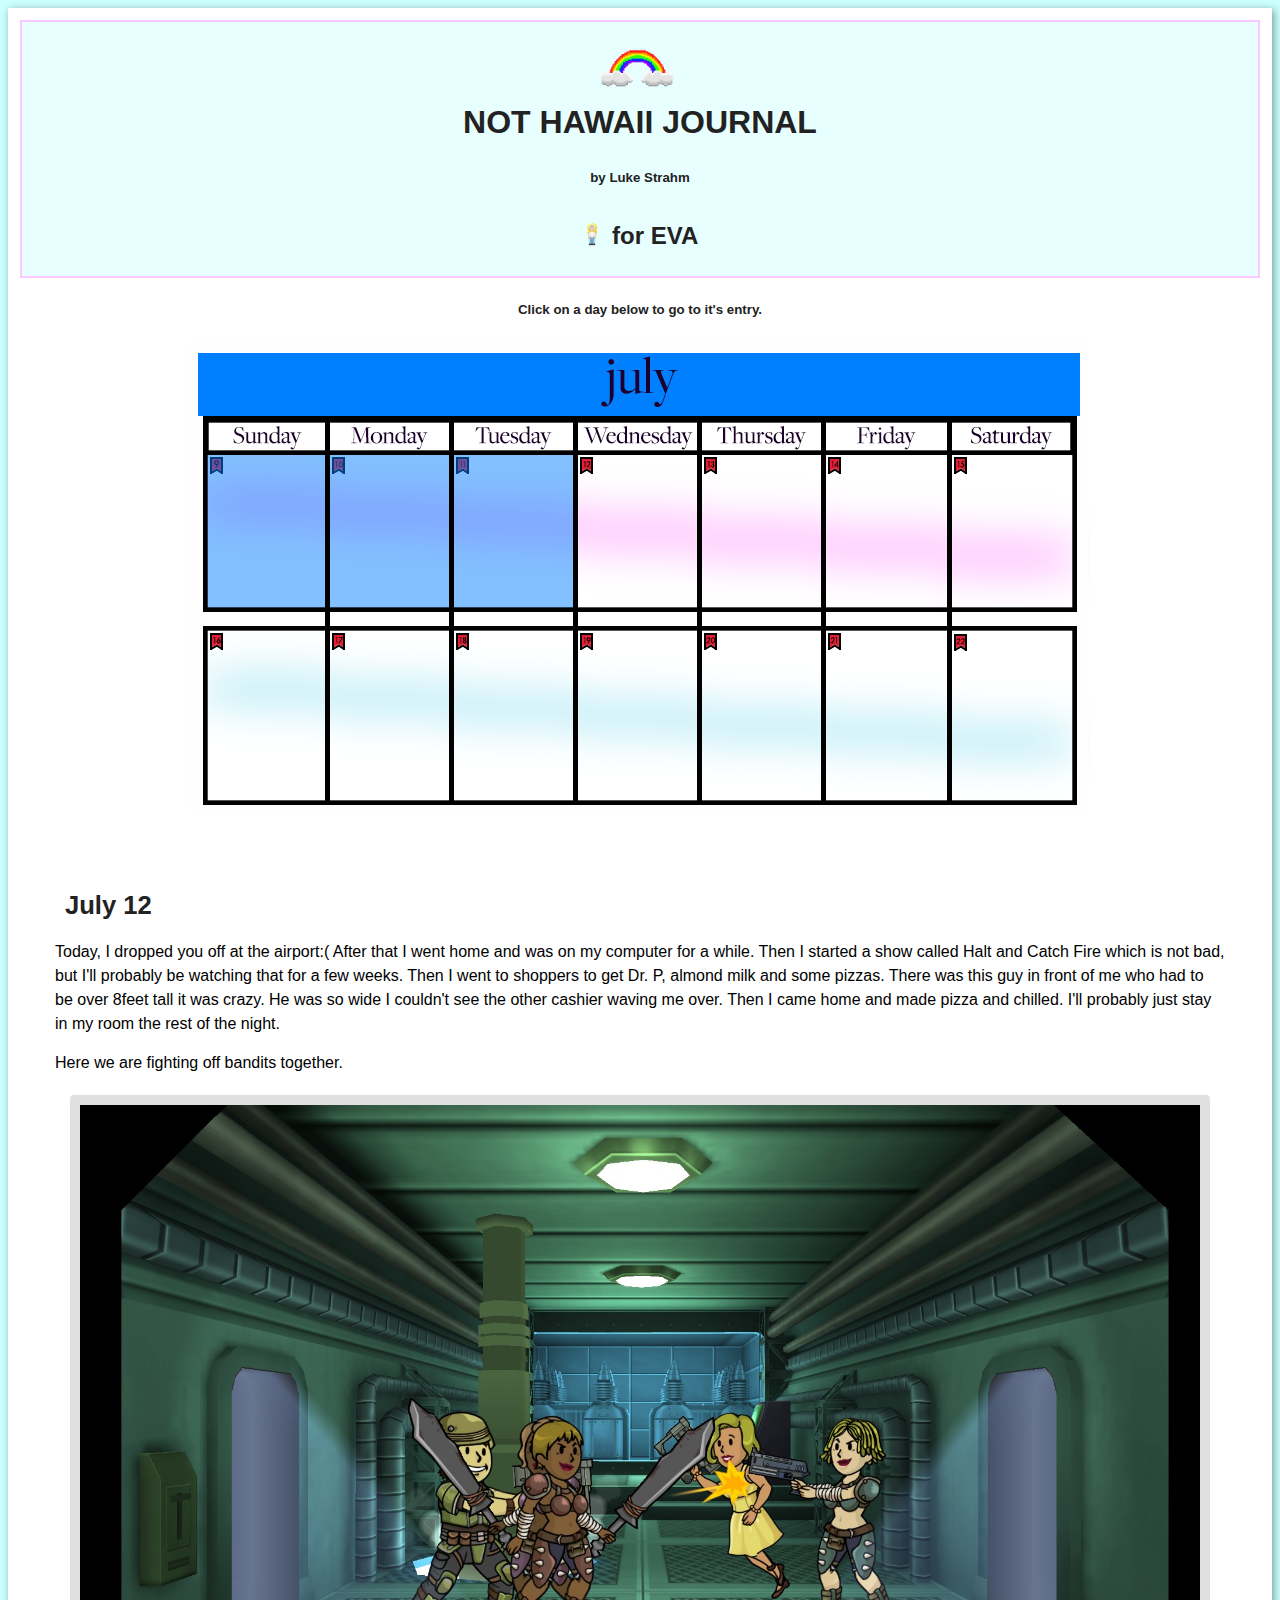
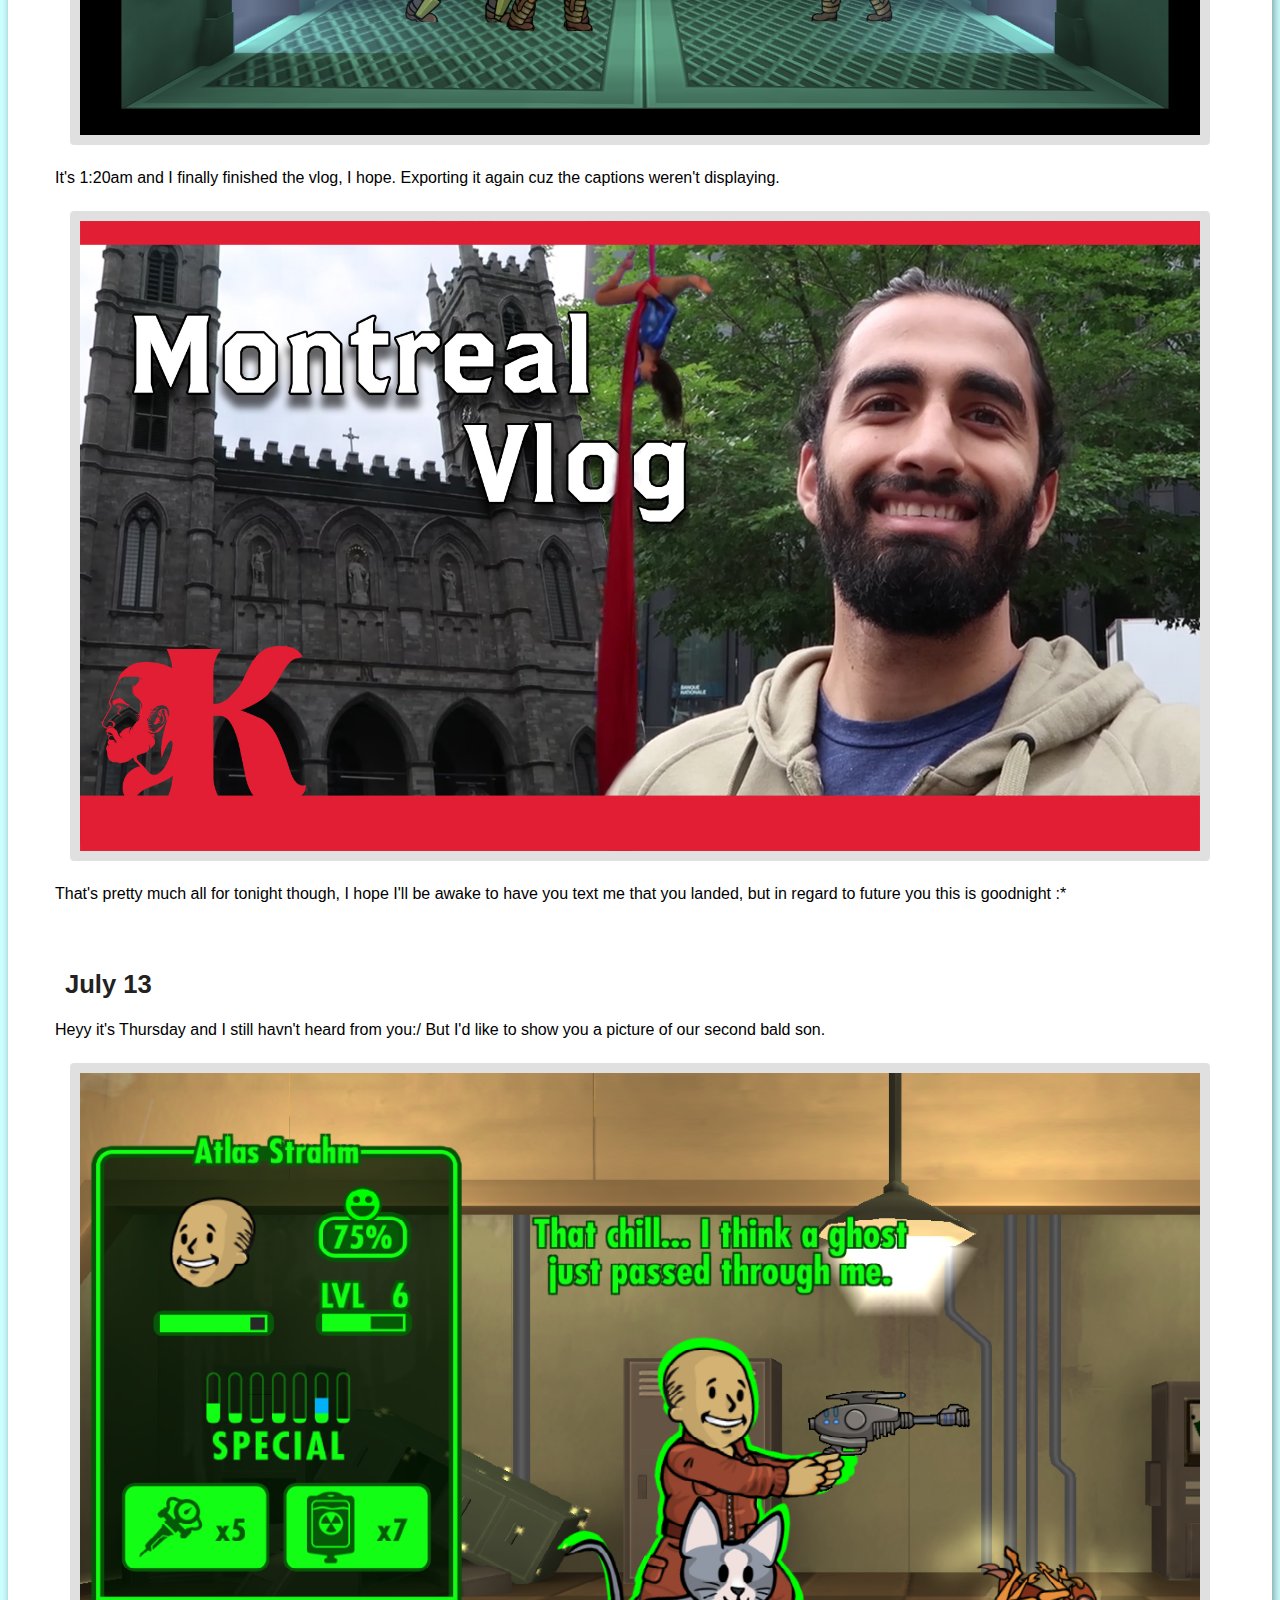
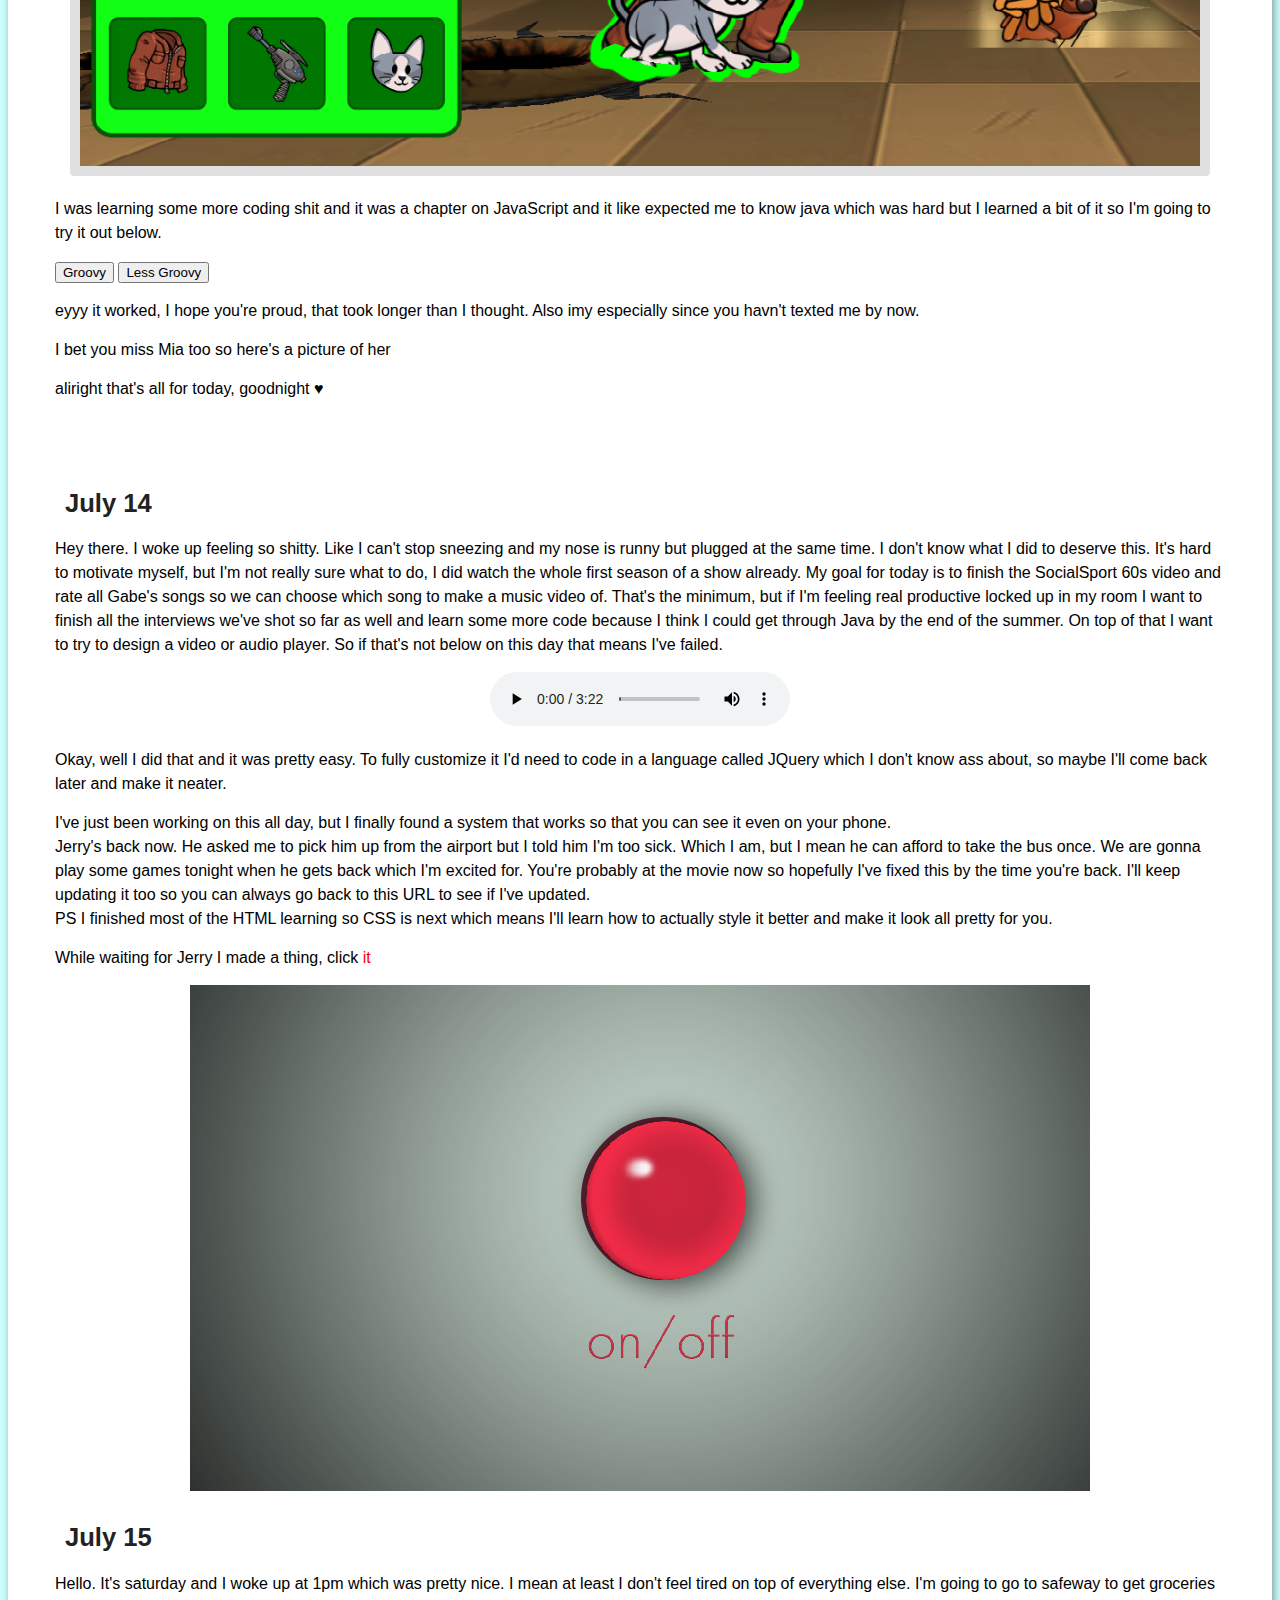
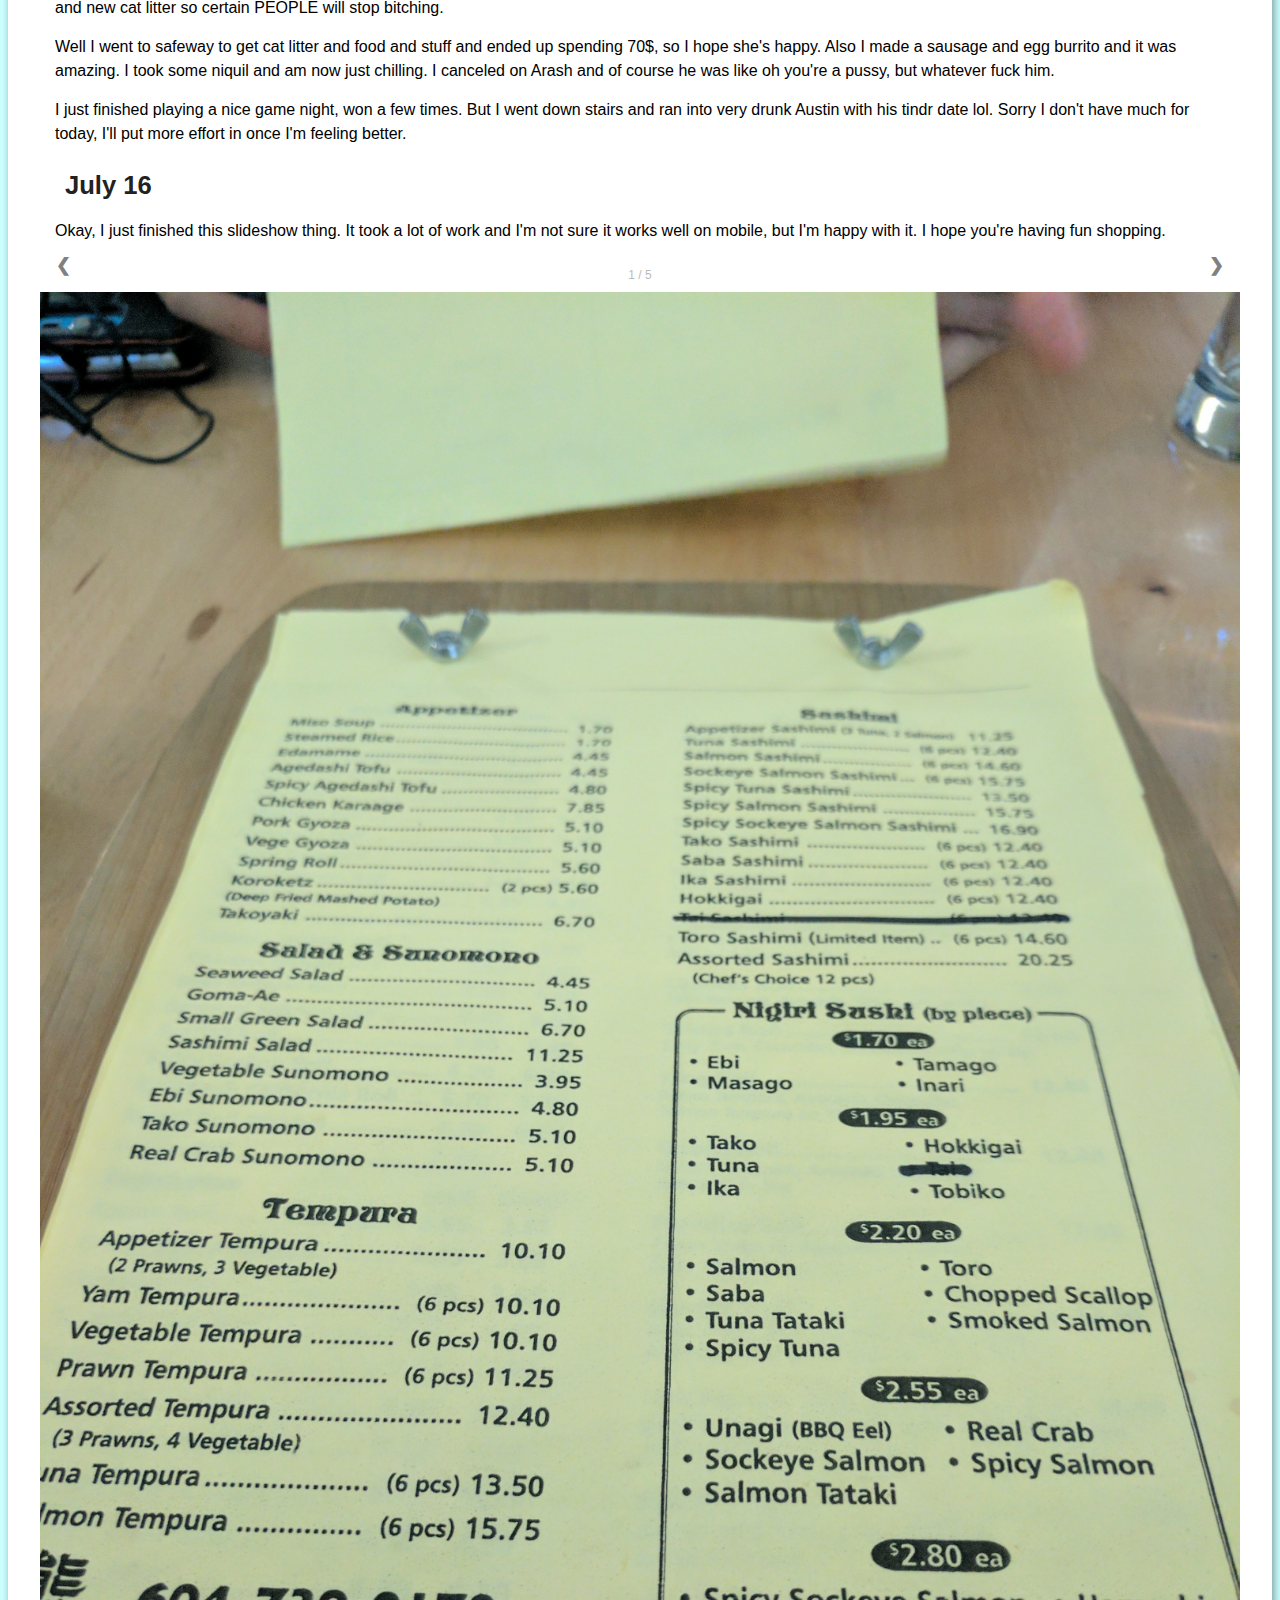
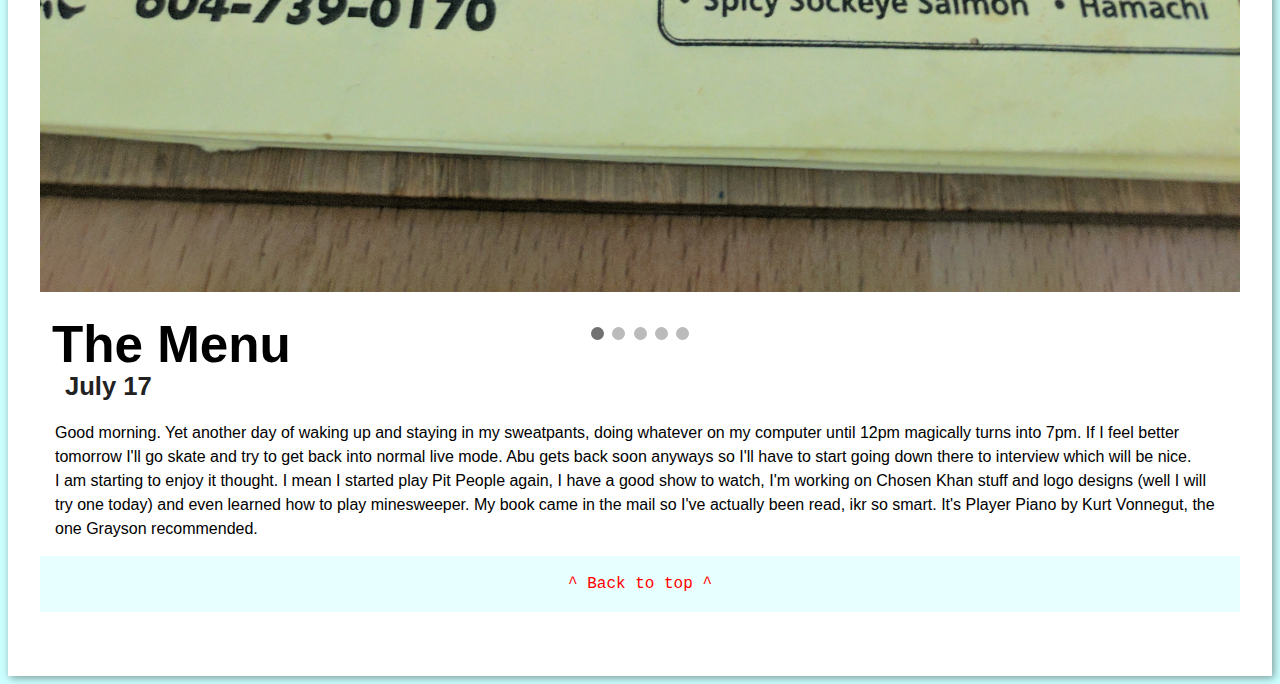
==== index.html @ 0ee39b72 "july17" ====
<!DOCTYPE html>
<html lang="en-CA">
    
    <head>
        <meta charset="utf-8">
        <title>NOT HAWAII JOUNRAL</title>
        <link rel="stylesheet" href="not_hawaii_ss.css">
        <link rel="shortcut icon" href="Images/favicon.ico" />
        
    </head>
    <body id="groovy" background="Images/whiteimg.png">
        <header class="header">
        <p style="text-align:center;"><img title="pretty good eh?" src="Images/rainbow_v1.png" style="width:10%; margin-bottom: -40px;"></p>
        <h1>NOT HAWAII JOURNAL</h1>
        <h5>by Luke Strahm</h5>
        <div class="foreva">
            <img title="cutie" src="Images/eva_stardew.png" style="width:40px;height:40px;">
            <h2>for EVA</h2>
        </div>
        </header>
        <div>
        <h5>Click on a day below to go to it's entry.</h5>
        <p style="text-align:center;"><img src="Images/2_week_cal_v1.png" usemap="#calendar" style="width:900;height:478"></p>
        <map name="calendar">
            <area shape="rectangle" title="July 12" 
                  coords="386,114 510,269" href="#july12" target="_self">
            <area shape="rectangle" title="July 13" 
                  coords="510,114 634,269" href="#july13" target="_self">
            <area shape="rectangle" title="July 14" 
                  coords="634,114 761,269" href="#july14" target="_self">
            <area shape="rectangle" title="July 15" 
                  coords="761,114 886,269" href="#july15" target="_self">
            <area shape="rectangle" title="July 16" 
                  coords="17,288 138,462" href="#july16" target="_self">
            <area shape="rectangle" title="July 17" 
                  coords="139,288 260,462" href="#july17" target="_self">
            <area shape="rectangle" title="July 18" 
                  coords="267,288 385,462" href="#july18" target="_self">
            <area shape="rectangle" title="July 19" 
                  coords="385,288 511,462" href="#july19" target="_self">
            <area shape="rectangle" title="July 20" 
                  coords="511,288 634,462" href="#july20" target="_self">
            <area shape="rectangle" title="July 21" 
                  coords="634,288 757,452" href="#july21" target="_self">
            <area shape="rectangle" title="July 22" 
                  coords="757,288 884,462" href="#july22" target="_self">
            <area shape="rectangle" title="Home" 
                  coords="390,10 510,70" href="#index.html" target="_self">
        </map>
        <br>
        </div>
        <div>
        <h6 id="july12" class="date_entry">July 12</h6>
            <p>Today, I dropped you off at the airport:( After that I went home and was on my computer for a while. Then I started a show called Halt and Catch Fire which is not bad, but I'll probably be watching that for a few weeks. Then I went to shoppers to get Dr. P, almond milk and some pizzas. There was this guy in front of me who had to be over 8feet tall it was crazy. He was so wide I couldn't see the other cashier waving me over. Then I came home and made pizza and chilled. I'll probably just stay in my room the rest of the night.</p>
            <p>Here we are fighting off bandits together.</p>
            <img src="Images/fallout_p1.JPG" class="displayimg">
            <p>It's 1:20am and I finally finished the vlog, I hope. Exporting it again cuz the captions weren't displaying.</p>
            <a href="https://youtu.be/iwTLaxsXW0w" target="_blank"><img src="Images/montreal%20vlog%20thumb%20v1.jpg" class="displayimg"></a>
            <p>That's pretty much all for tonight though, I hope I'll be awake to have you text me that you landed, but in regard to future you this is goodnight :*</p>
        </div>
        <br>
        <div>
        <h6 id="july13" class="date_entry">July 13</h6>
            <p>Heyy it's Thursday and I still havn't heard from you:/ But I'd like to show you a picture of our second bald son.</p>
            <img src="Images/fo_bald_son.PNG" class="displayimg">
            <p>I was learning some more coding shit and it was a chapter on JavaScript and it like expected me to know java which was hard but I learned a bit of it so I'm going to try it out below.</p>
            <script>
            function groovy(bg) {
                var pic;
                if (bg == 0) {
                    pic = "Images/whiteimg.png"
                } else { 
                    pic ="Images/groovy.gif"
                }
                document.getElementById("groovy").background = pic;
            }
            </script>
            <p>
                <button type="button" onclick="groovy(1)">Groovy</button>
                <button type="button" onclick="groovy(0)">Less Groovy</button>
            </p>
            <p>eyyy it worked, I hope you're proud, that took longer than I thought. Also imy especially since you havn't texted me by now.</p>
            <div style="border: 2px; border-color: aquamarine">
                <img src="Images/sleepy_mia.png" class="mia_curl">
                <p>I bet you miss Mia too so here's a picture of her</p>
                <p>aliright that's all for today, goodnight &#9829;</p>
            </div>
            <br>
            <br>
        </div>
        <div>
            <h6 id="july14" class="date_entry">July 14</h6>
            <p>Hey there. I woke up feeling so shitty. Like I can't stop sneezing and my nose is runny but plugged at the same time. I don't know what I did to deserve this. It's hard to motivate myself, but I'm not really sure what to do, I did watch the whole first season of a show already. My goal for today is to finish the SocialSport 60s video and rate all Gabe's songs so we can choose which song to make a music video of. That's the minimum, but if I'm feeling real productive locked up in my room I want to finish all the interviews we've shot so far as well and learn some more code because I think I could get through Java by the end of the summer. On top of that I want to try to design a video or audio player. So if that's not below on this day that means I've failed.</p>
                    <p style="text-align: center">
                        <audio controls="controls" preload="auto">
                    <source src="Images/lovefool.mp3" type="audio/mpeg" />
                    Sorry, you're not dank enough to enjoy this.
                        </audio>
                    </p>
            <p>Okay, well I did that and it was pretty easy. To fully customize it I'd need to code in a language called JQuery which I don't know ass about, so maybe I'll come back later and make it neater.</p>
            <p>I've just been working on this all day, but I finally found a system that works so that you can see it even on your phone.<br> Jerry's back now. He asked me to pick him up from the airport but I told him I'm too sick. Which I am, but I mean he can afford to take the bus once. We are gonna play some games tonight when he gets back which I'm excited for. You're probably at the movie now so hopefully I've fixed this by the time you're back. I'll keep updating it too so you can always go back to this URL to see if I've updated.<br>PS I finished most of the HTML learning so CSS is next which means I'll learn how to actually style it better and make it look all pretty for you.</p>
            <p>While waiting for Jerry I made a thing, click <a href="vlight.html" target="_blank">it</a></p>
        </div> 
        <div>
            <script>
            function light(sw) {
                var pic;
                if (sw == 0) {
                    pic = "Images/vlight-off.png"
                } else { 
                    pic = "Images/vlight-on.png"
                }
                document.getElementById("vlight").src = pic;
            }
            </script>
            <p style="text-align:center;"><img id="vlight" src="Images/vlight-off.png"  usemap="#vlight" width="900px" height="506"></p>
            <map name="vlight">
                <area shape="rect" title="on" onclick="light(1)" href="javascript:vlight(1);" coords="392,340 460,375">
                <area shape="rect" title="off" onclick="light(0)" href="javascript:vlight(0);" coords="485,334  550,376">
            </map>
            
        </div>
        <div>
        <h6 id="july15" class="date_entry">July 15</h6>
            <p>Hello. It's saturday and I woke up at 1pm which was pretty nice. I mean at least I don't feel tired on top of everything else. I'm going to go to safeway to get groceries and new cat litter so certain PEOPLE will stop bitching.</p>
            <p> Well I went to safeway to get cat litter and food and stuff and ended up spending 70$, so I hope she's happy. Also I made a sausage and egg burrito and it was amazing. I took some niquil and am now just chilling. I canceled on Arash and of course he was like oh you're a pussy, but whatever fuck him.</p>
            <p>I just finished playing a nice game night, won a few times. But I went down stairs and ran into very drunk Austin with his tindr date lol. Sorry I don't have much for today, I'll put more effort in once I'm feeling better.</p>
        </div>
        <div>
        <h6 class="date_entry" id="july16">July 16</h6>
        <p>Okay, I just finished this slideshow thing. It took a lot of work and I'm not sure it works well on mobile, but I'm happy with it. I hope you're having fun shopping.</p>
        </div>
        <div class="slideshow-containter" style="border:">
            <div>
            <a class="prev" onclick="plusSlides(-1)">&#10094;</a>
            <a class="next" onclick="plusSlides(1)">&#10095;</a>
            </div>
            <div class="mySlides fade">
                <div class="numbertext">1 / 5</div>
                <img src="Images/ss1/ss1_img1.jpg" style="width:100%">
                <div class="text">The Menu</div>
            </div>
            
            <div class="mySlides fade">
                <div class="numbertext">2 / 5</div>
                <img src="Images/ss1/ss1_img2.jpg" style="width:100%">
                <div class="text">The Date</div>
            </div>
            
            <div class="mySlides fade">
                <div class="numbertext">3 / 5</div>
                <img src="Images/ss1/ss1_img3.jpg" style="width:100%">
                <div class="text">The Food</div>
            </div>
            
            <div class="mySlides fade">
                <div class="numbertext">4 / 5</div>
                <img src="Images/ss1/ss1_img4.jpg" style="width:100%">
                <div class="text">The Dessert</div>
            </div>
            
            <div class="mySlides fade">
                <div class="numbertext">5 / 5</div>
                <img src="Images/ss1/ss1_img5.png" style="width:100%">
                <div class="text">The Beautiful Angel</div>
            </div>
            
        </div>
        <br>
        
        <div style="text-align:center">
            <span class="dot" onclick="currentSlide(1)"></span>
            <span class="dot" onclick="currentSlide(2)"></span>
            <span class="dot" onclick="currentSlide(3)"></span>
            <span class="dot" onclick="currentSlide(4)"></span>
            <span class="dot" onclick="currentSlide(5)"></span>
        </div>
        
        <script>
        var slideIndex = 1;
            showSlides(slideIndex);
            
        function plusSlides(n) {
            showSlides(slideIndex += n);
        }
            
        function currentSlide(n) {
            showSlides(slideIndex = n);
        }
        
        function showSlides(n) {
            var i;
            var slides = document.getElementsByClassName("mySlides");
            var dots = document.getElementsByClassName("dot");
            if (n > slides.length) {slideIndex = 1}
            if (n < 1) {slideIndex = slides.length}
            for (i = 0; i < slides.length; i++) {
                slides[i].style.display = "none";
            }
            for (i = 0; i < dots.length; i++) {
                dots[i].className = dots[i].className.replace(" active", "");
            }
            slides[slideIndex-1].style.display = "block";
            dots[slideIndex-1].className += " active";
        }
        </script>
        <div>
        <h6 class="date_entry" id="july17">July 17</h6>
        <p>Good morning. Yet another day of waking up and staying in my sweatpants, doing whatever on my computer until 12pm magically turns into 7pm. If I feel better tomorrow I'll go skate and try to get back into normal live mode. Abu gets back soon anyways so I'll have to start going down there to interview which will be nice. <br>I am starting to enjoy it thought. I mean I started play Pit People again, I have a good show to watch, I'm working on Chosen Khan stuff and logo designs (well I will try one today) and  even learned how to play minesweeper. My book came in the mail so I've actually been read, ikr so smart. It's Player Piano by Kurt Vonnegut, the one Grayson recommended.</p>    
            <div>
            <!--<button type="button" onclick="secrettxt(1)">Real Talk</button>
            <button type="button" onclick="secrettxt(0)">Easy Talk</button>
            <p class="secrettxthidden" id="hideme">This is a secret paragraph.</p>
            <script>
            function secrettxt(tx) {
                var txt;
                if (tx == 0) {
                    txt = "secrettxthidden"
                }   else {
                    txt = "secrettxtreveal"
                }
                document.getElementById("hideme").className = txt
            }
            </script>-->
            </div>
        </div>
        
        
        
        
        
        
        
        <!-- DON'T 
             EDIT 
             THE 
             FOOTER-->
        <div class="footer">
            <a href="index.html">^ Back to top ^</a>
        </div>
    </body>
</html>
---- not_hawaii_ss.css ----
html {
    background: #ccffff;
}

body {
    box-shadow: 2px 2px 8px rgba(0, 0, 0, .4);
    padding: 2em 2em 4em;
    font-family: "Helvetica";
    line-height: 1.5;
}

h1, h3, h5 {
    color: #222;
    text-align: center;
}


h6 {
    color: #222;
}

h2, h4 {
    color: #222;
    margin-top: 6px;
}
.foreva {
    width: 140px;
    padding: 2px;
    overflow: hidden;
    margin: auto;
}
.foreva img {
    margin-left: 0px;
    float: left;
    padding-top: 0px;
}
.date_entry {
    font-size: 160%;
    padding-left: 25px;
    text-align: left;
    margin-top:20px;
    margin-bottom:10px;
}
p {
    margin: 15px;
}
.displayimg {
    animation: colorize 2s cubic-bezier(0, 0, .78, .36) 1;
    background: transparent;
    border: 10px solid rgba(0, 0, 0, 0.12);
    border-radius: 4px;
    display: block;
    margin: 1.3em auto;
    max-width: 95%;
}
.mia_curl {
    width: 10em;
    float: right;
    margin-top: -80px;
    padding-right: 310px
}
.mobileShow {display: none;}

/* Smartphone Portrait and Landscape */

@media only screen
    
    and (min-device-width : 320px)
    and (max-device-width : 480px){ .mobileShow {display: inline;}}

.mobileHide {display: inline;}

/* Smartphone Portrait and Landscape */

@media only screen
    
    and (min-device-width : 320px)
    and (max-device-width : 480px){ .mobileHide {display: none;}}

.header {
    background-color: #e8ffff;
    border: 2px solid #fbc9ff;
    margin: -20px;
    margin-bottom: 20px;
}
.footer {
    padding: 1em;
    text-align: center;
    background-color: #e8ffff;
    color: #fff;
    font-family: "Courier";
}
/* LINKS */
a:link {
    color: red;
    background-color: transparent;
    text-decoration:none;
}
a:visited {
    color: red;
    background-color: transparent;
    text-decoration:none;
}
a:hover {
    color: red;
    background-color: transparent;
    text-decoration:none;
}
a:active {
    color: red;
    background-color: transparent;
    text-decoration:none;
}
/* end of links */

* {box-sizing: border-box}

/* Slideshow containter */
.slideshow-container {
    max-width: 200px;
    position: relative;
    margin: auto;
}

.mySlides {
    display: none;
}

/* Next and Prev buttons */


.prev, .next {
    cursor: pointer;
    position: absolute; 
    width: auto;
    margin-top: -22px;
    padding: 16px;
    color: gray;
    font-weight: bold;
    font-size: 18px;
    transition: 0.6s ease;
    border-radius: 0 3px 3px 0;
}

/* Positions the "next button" to the right */
.next {
    right: 0;
    border-radius: 3px 0 0 3px;
    margin-right: 40px;
}

.prev:hover, .next:hover {
    background-color: rgba(0,0,0,0.8);
}

/* Caption Text */
.text {
    color: black;
    font-size: 4vw;
    padding: 8px 12px;
    position: absolute;
    font-weight: bold;
    text-shadow: -1px 0 #fff,0 1px #fff,1px 0 #fff,0 -1px #fff;
}

/* Number text (1/5 etc) */

.numbertext {
    color: #bbb;
    font-size: 12px;
    padding: 8px 12px;
    top: 0;
    text-align: center;
}

/* The dots */
.dot {
    cursor: pointer;
    height: 13px;
    width: 13px;
    margin: 0 2px;
    background-color: #bbb;
    border-radius: 50%;
    display: inline-block;
    transition: background-color 0.6s ease;
}

.active, .dot:hover {
    background-color: #717171;
}

/* Fading animation */
.fade {
    -webkit-animation-name: fade;
    -webkit-animation-duration: 1.5s;
    animation-name: fade;
    animation-duration: 1.5s;
}

@-webkit-keyframes fade {
    from {opacity: .4}
    to {opacity: 1}
}

@keyframes fade {
    from {opacity: .4}
    to {opacity: 1}
}

/* On smaller screens, decrease text size */
@media only screen and (max-width: 300px) {
  .prev, .next,.text {font-size: 11px}
}
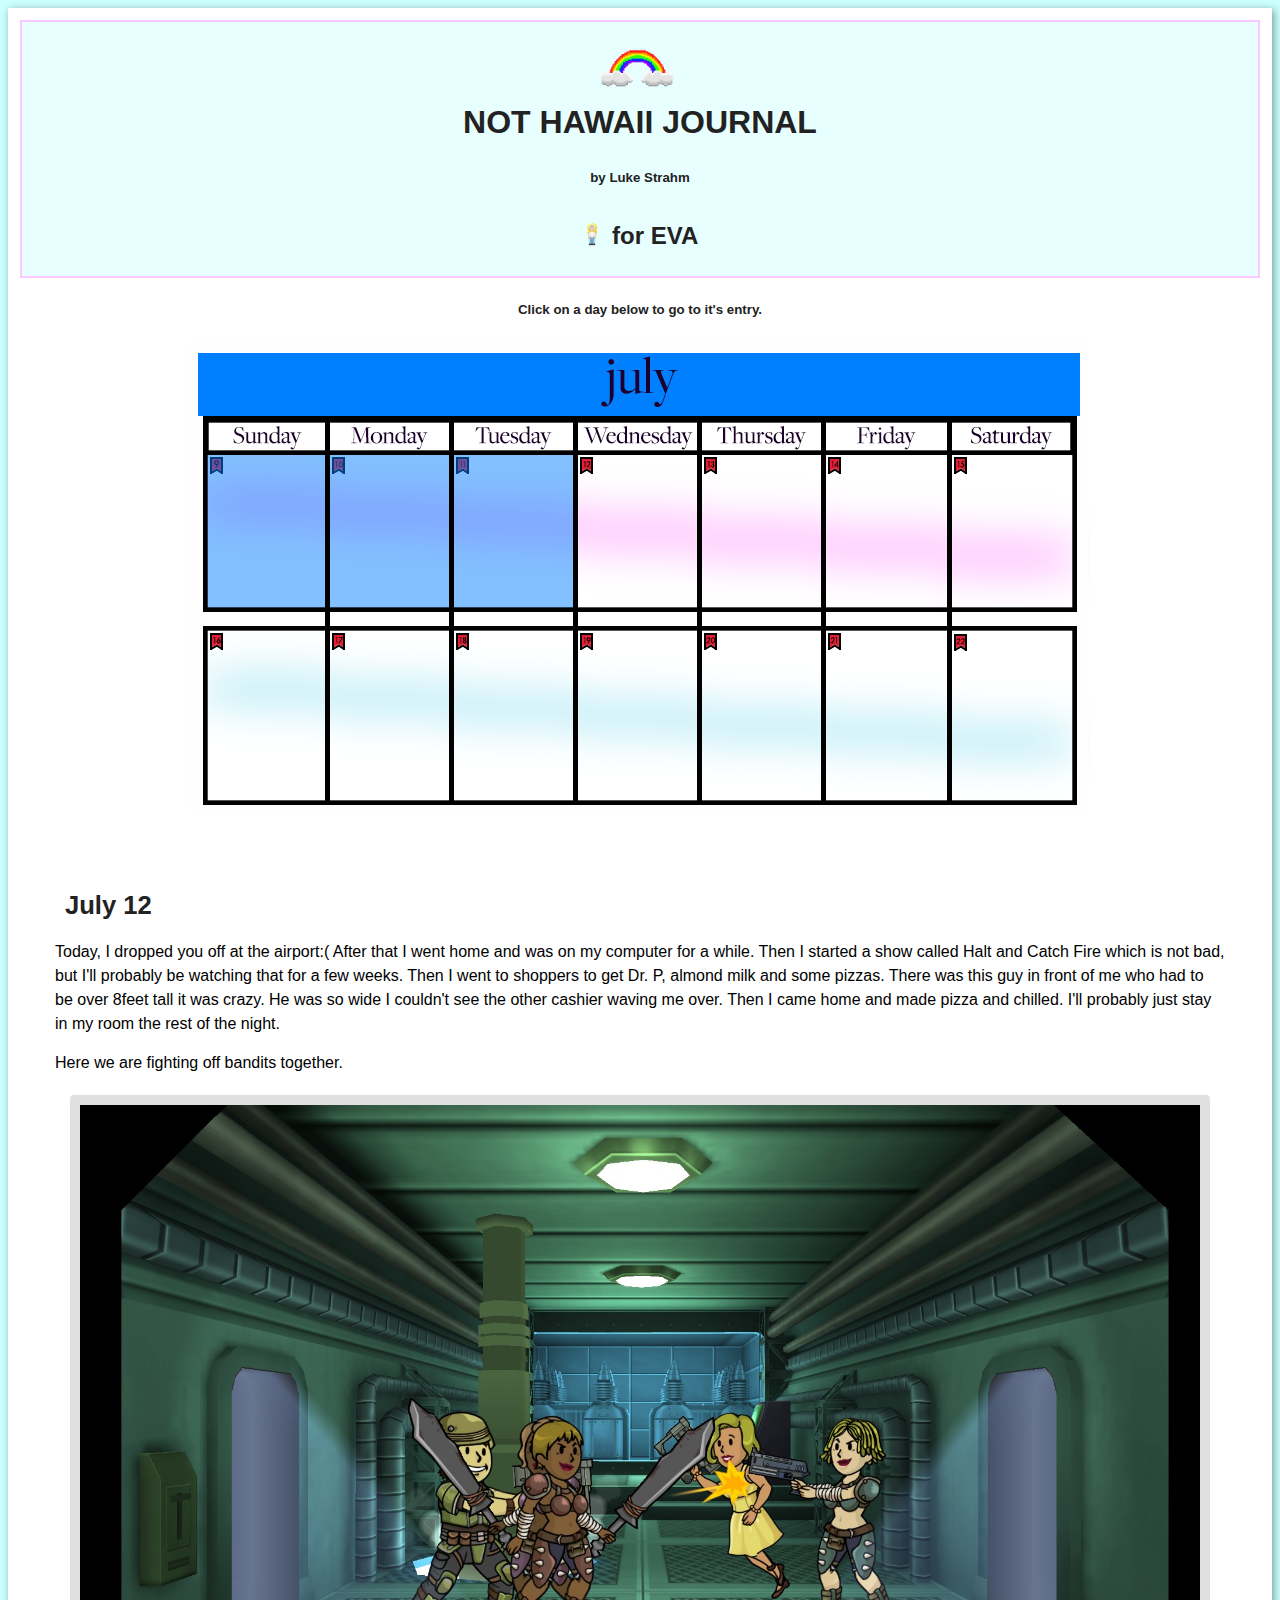
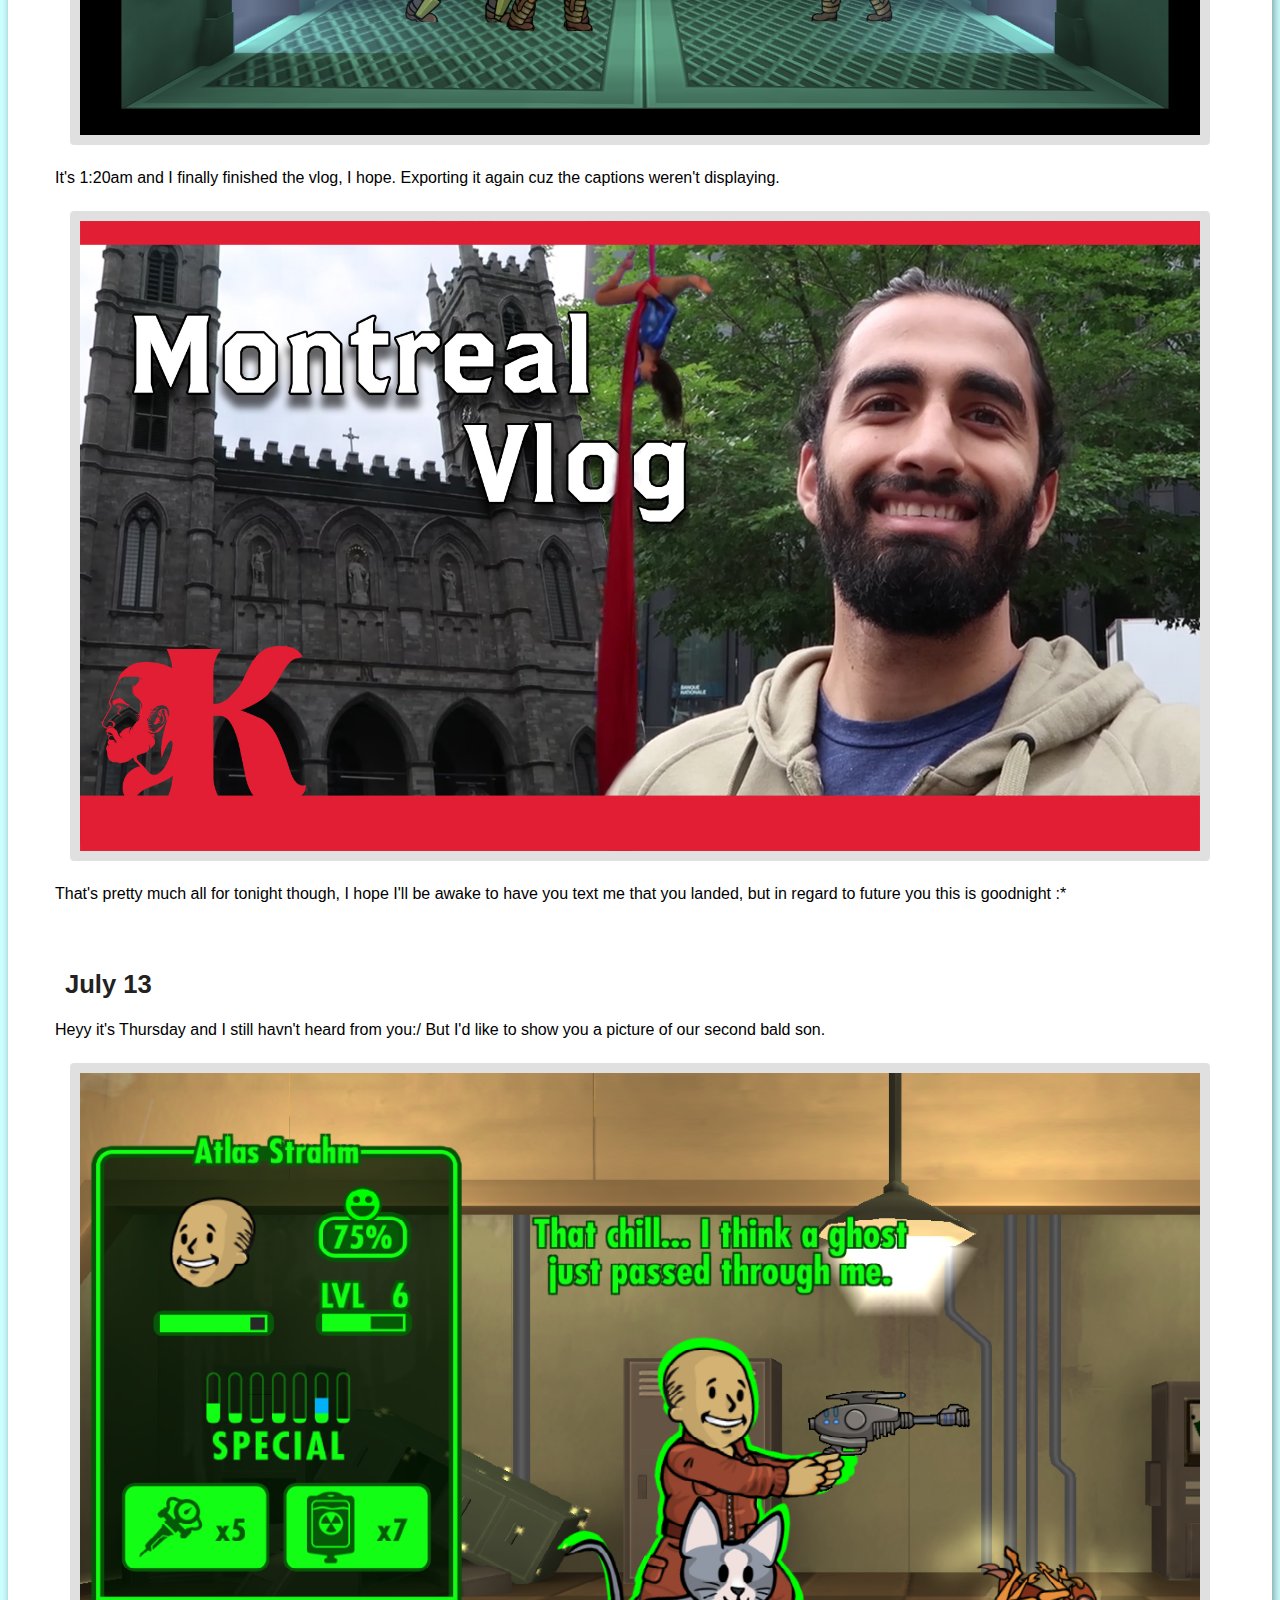
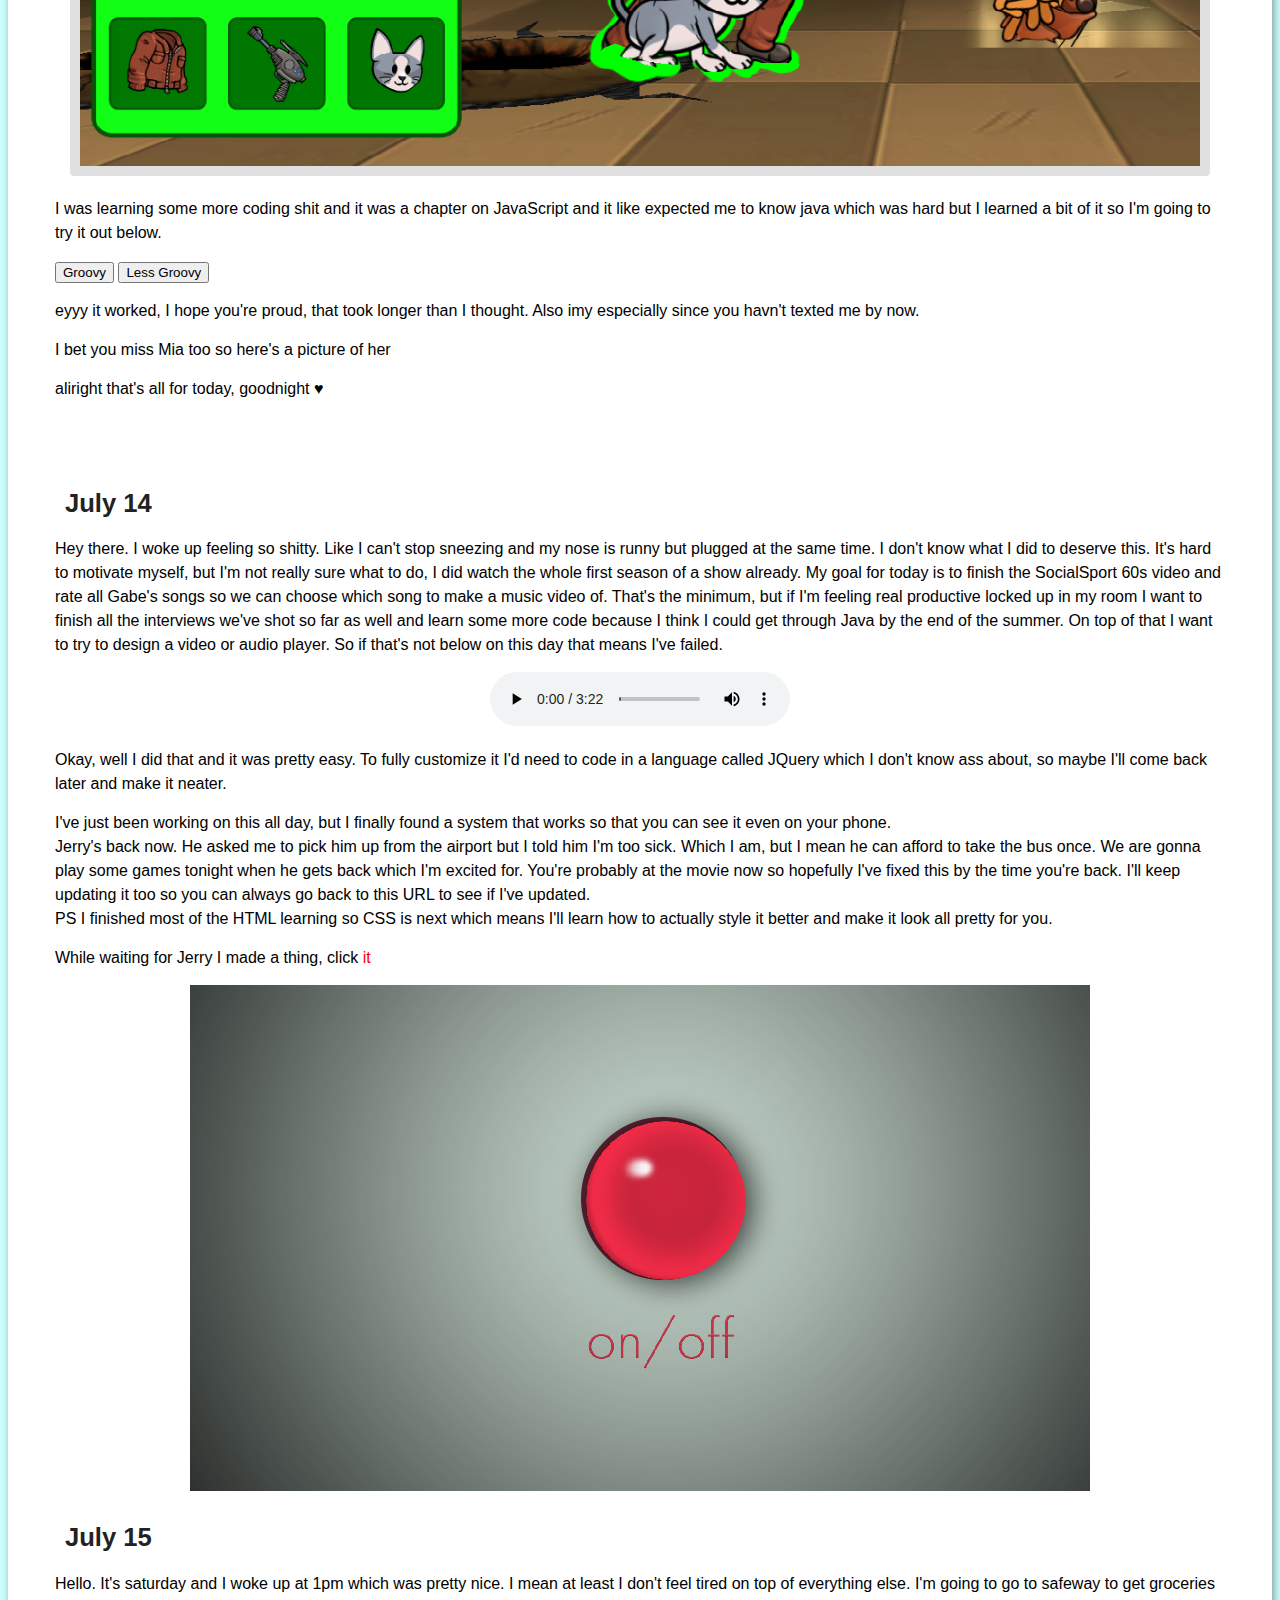
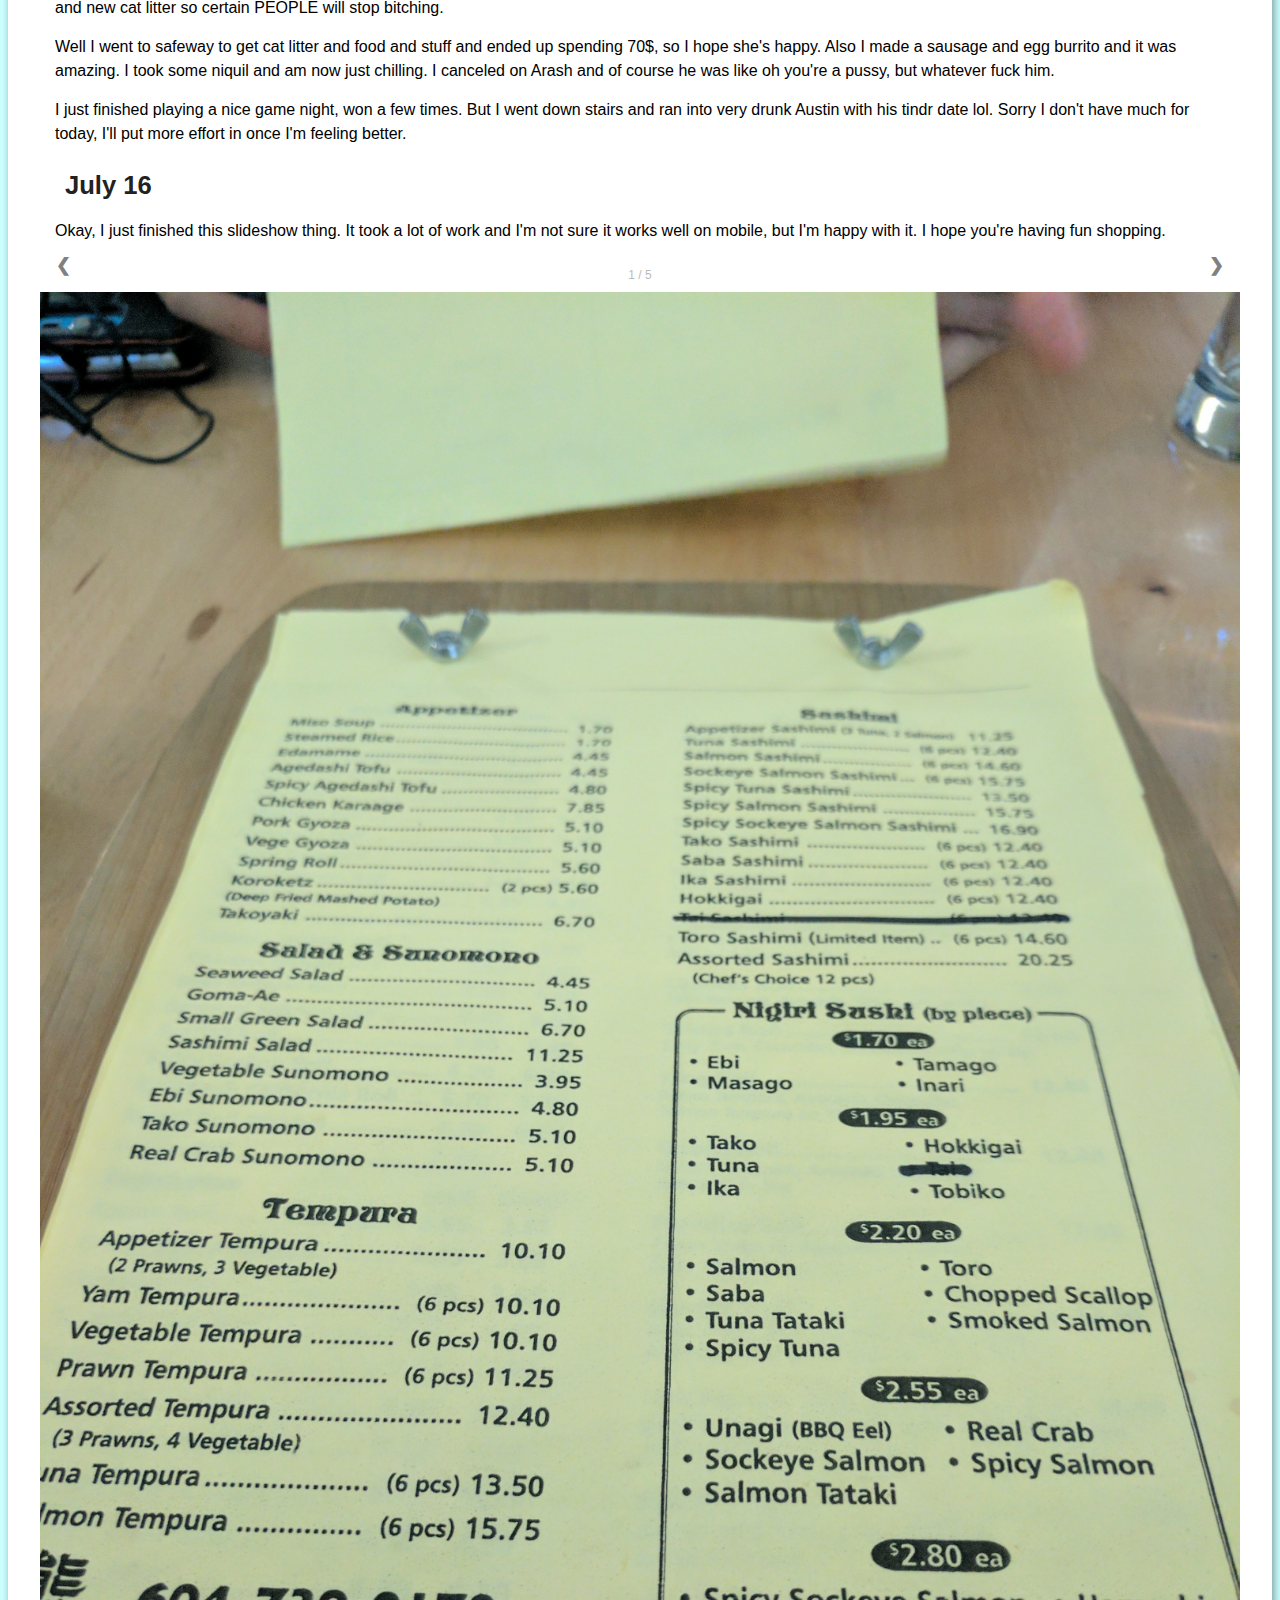
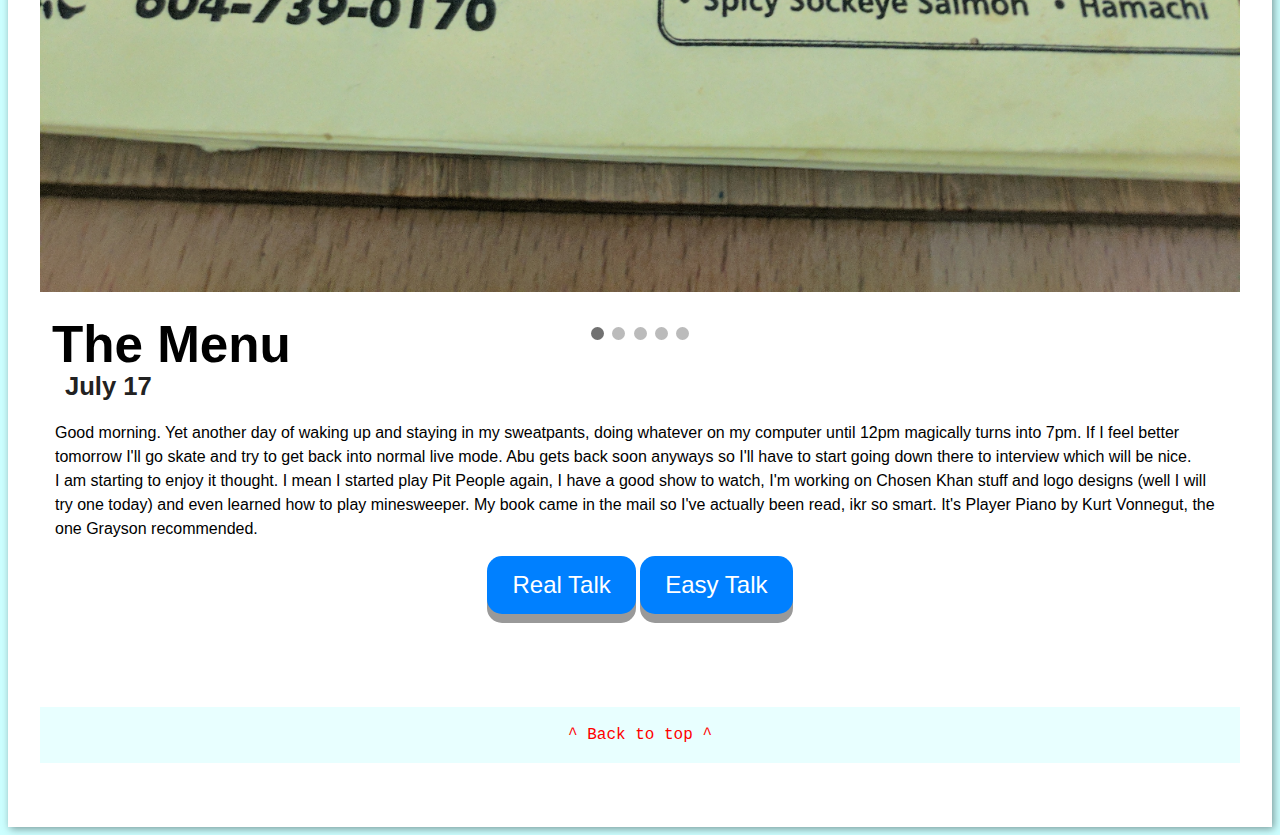
==== commit 5f7fb63c: "added real talk" ====
--- a/index.html
+++ b/index.html
@@ -208,9 +208,9 @@
         <h6 class="date_entry" id="july17">July 17</h6>
         <p>Good morning. Yet another day of waking up and staying in my sweatpants, doing whatever on my computer until 12pm magically turns into 7pm. If I feel better tomorrow I'll go skate and try to get back into normal live mode. Abu gets back soon anyways so I'll have to start going down there to interview which will be nice. <br>I am starting to enjoy it thought. I mean I started play Pit People again, I have a good show to watch, I'm working on Chosen Khan stuff and logo designs (well I will try one today) and  even learned how to play minesweeper. My book came in the mail so I've actually been read, ikr so smart. It's Player Piano by Kurt Vonnegut, the one Grayson recommended.</p>    
             <div>
-            <!--<button type="button" onclick="secrettxt(1)">Real Talk</button>
-            <button type="button" onclick="secrettxt(0)">Easy Talk</button>
-            <p class="secrettxthidden" id="hideme">This is a secret paragraph.</p>
+                <p style="text-align: center"><button class="button" type="button" onclick="secrettxt(1)">Real Talk</button>
+                <button class="button" type="button" onclick="secrettxt(0)">Easy Talk</button></p>
+            <p class="secrettxthidden" id="hideme">So I know you havn't been gone very long, but you are gone. You're in a different place and I can't get to you. I know you're coming back and this won't be regular, I know all that but I can't help feeling like this is a glimpse of what a long distance relationship between us would be like. From what it's been like so far, I wouldn't want that and I don't think I could do that. Now it's not anything you've done. I'm sure we would find a schedule that works for us and I'd get used to it and all that comes along with settling into a long distance relationship. However in this short long distance thing it sucks, a lot. Most of that is coming from me and I'll get to that. I know you can feel too how it seems like we have nothing to say and we don't really want to talk to each other and it's almost like what's the point of talking if it's gonna be shallow and not even close to like it is when we're physically together. Even when we are apart but still in the same city it's different and I know you can see that too. When you're in Langely for a night we have a better conversation than we've had all of your trip. So I guess this little real talk is an apology. What am I sorry for? Well I'm pretty sure I'm holding a subconscious grudge against you. Not for going on a beautiful vacation without me (I mean yeah of course I'm jealous but that's not a reason to hold a grudge). It's just I've been through 10 months of this and it's awful. I'm not comparing you to her, it's just this situation sends me back to how I felt then and everytime I do see your face or hear from you I realize that I'm with you and you're perfect for me in ways that I could never imagine when I was in that situation. It's only the similarities that put me in this mood when I feel like we can't talk and the thought of trying to make this feel normal just feels painful to me. The few times you've said "What do you want to talk about" sends a shock of PTSD. I've been trying to forget and see past it, to look right in front of me and actually pay attention to the beautiful, amazing girl I get to talk to and who uses every second she has wifi to talk to me. Yeah long distance or just being apart and only have messaging and video chat to communicate is tough and gets boring and causes miscommunication, but it could be a whole lot easier if I wouldn't revert back to the state I was during those 10 months. So I'm sorry I'm making this hard, I hope that it hasn't had an effect on you, but I do love you very much and I should appreciate you a trillion times more than I do. I appreciate your eggxistence Eva even when you're eggxisting so far away from me. This was nice to get off my chest and I hope it helps you understand a bit too. </p>
             <script>
             function secrettxt(tx) {
                 var txt;
@@ -221,7 +221,7 @@
                 }
                 document.getElementById("hideme").className = txt
             }
-            </script>-->
+            </script>
             </div>
         </div>
         
--- a/not_hawaii_ss.css
+++ b/not_hawaii_ss.css
@@ -212,3 +212,35 @@
   .prev, .next,.text {font-size: 11px}
 }
 
+/* Secret paragraph */
+.secrettxthidden {
+    font-size: 1%;
+    color: white;
+}
+
+.secrettxtreveal {
+    font-size: 100%;
+    color: rebeccapurple;
+}
+
+.button {
+  display: inline-block;
+  padding: 15px 25px;
+  font-size: 24px;
+  cursor: pointer;
+  text-align: center;
+  text-decoration: none;
+  outline: none;
+  color: #fff;
+  background-color: #0080ff;
+  border: none;
+  border-radius: 15px;
+  box-shadow: 0 9px #999;
+}
+.button:hover {background-color: #f2f2f2}
+
+.button:active {
+  background-color: #0080ff;
+  box-shadow: 0 5px #666;
+  transform: translateY(4px);
+}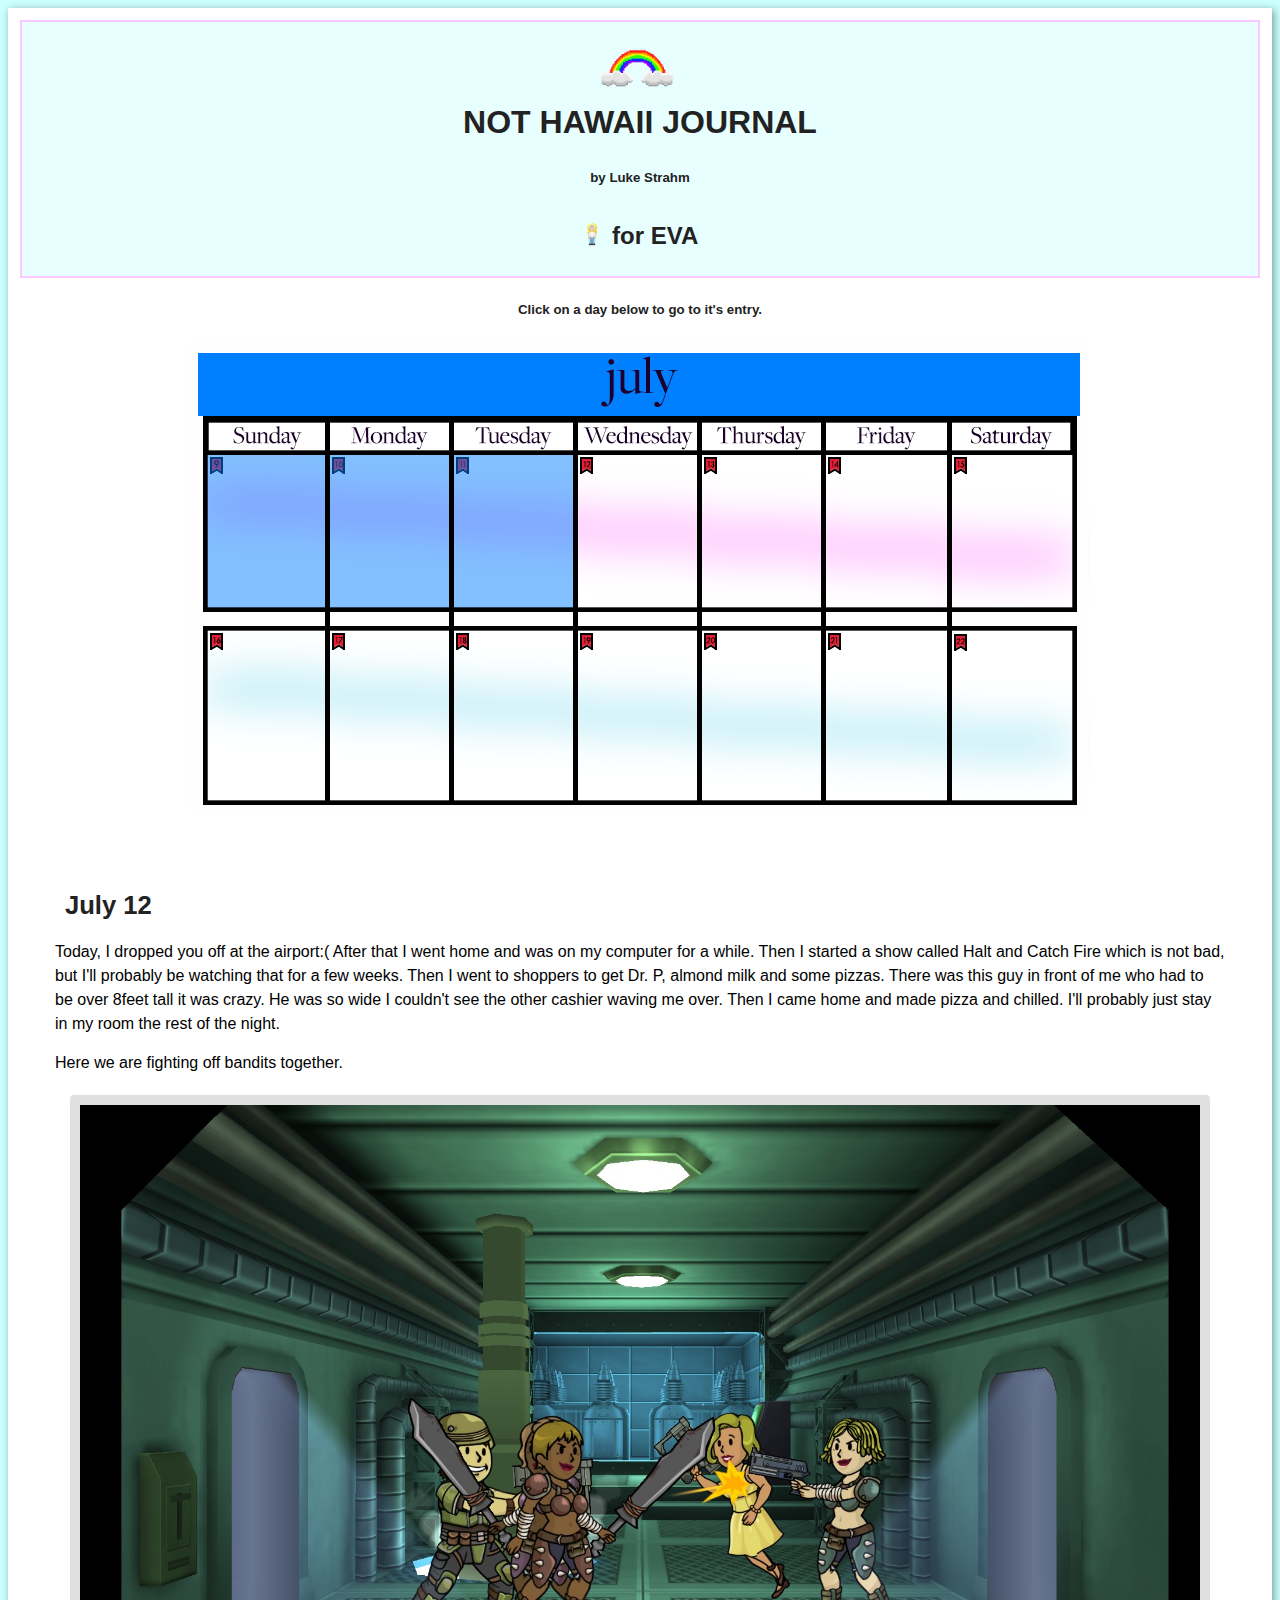
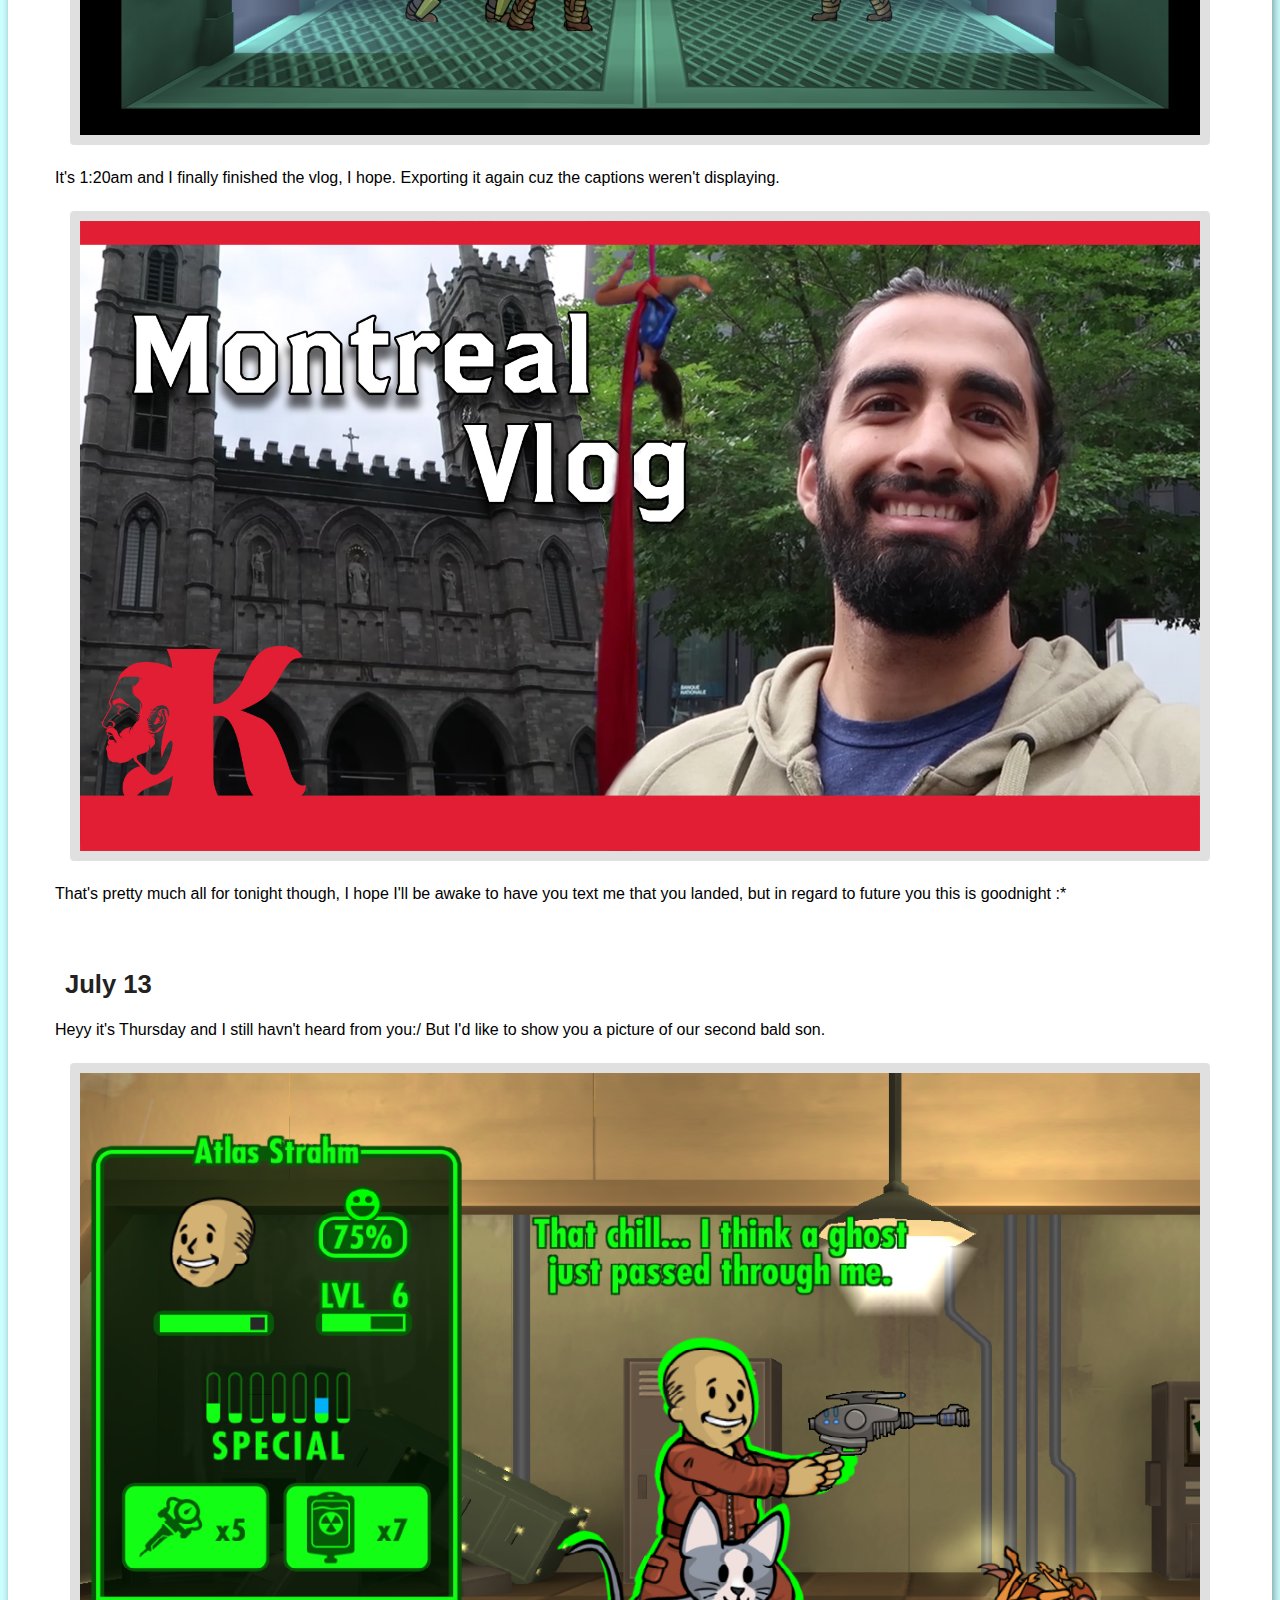
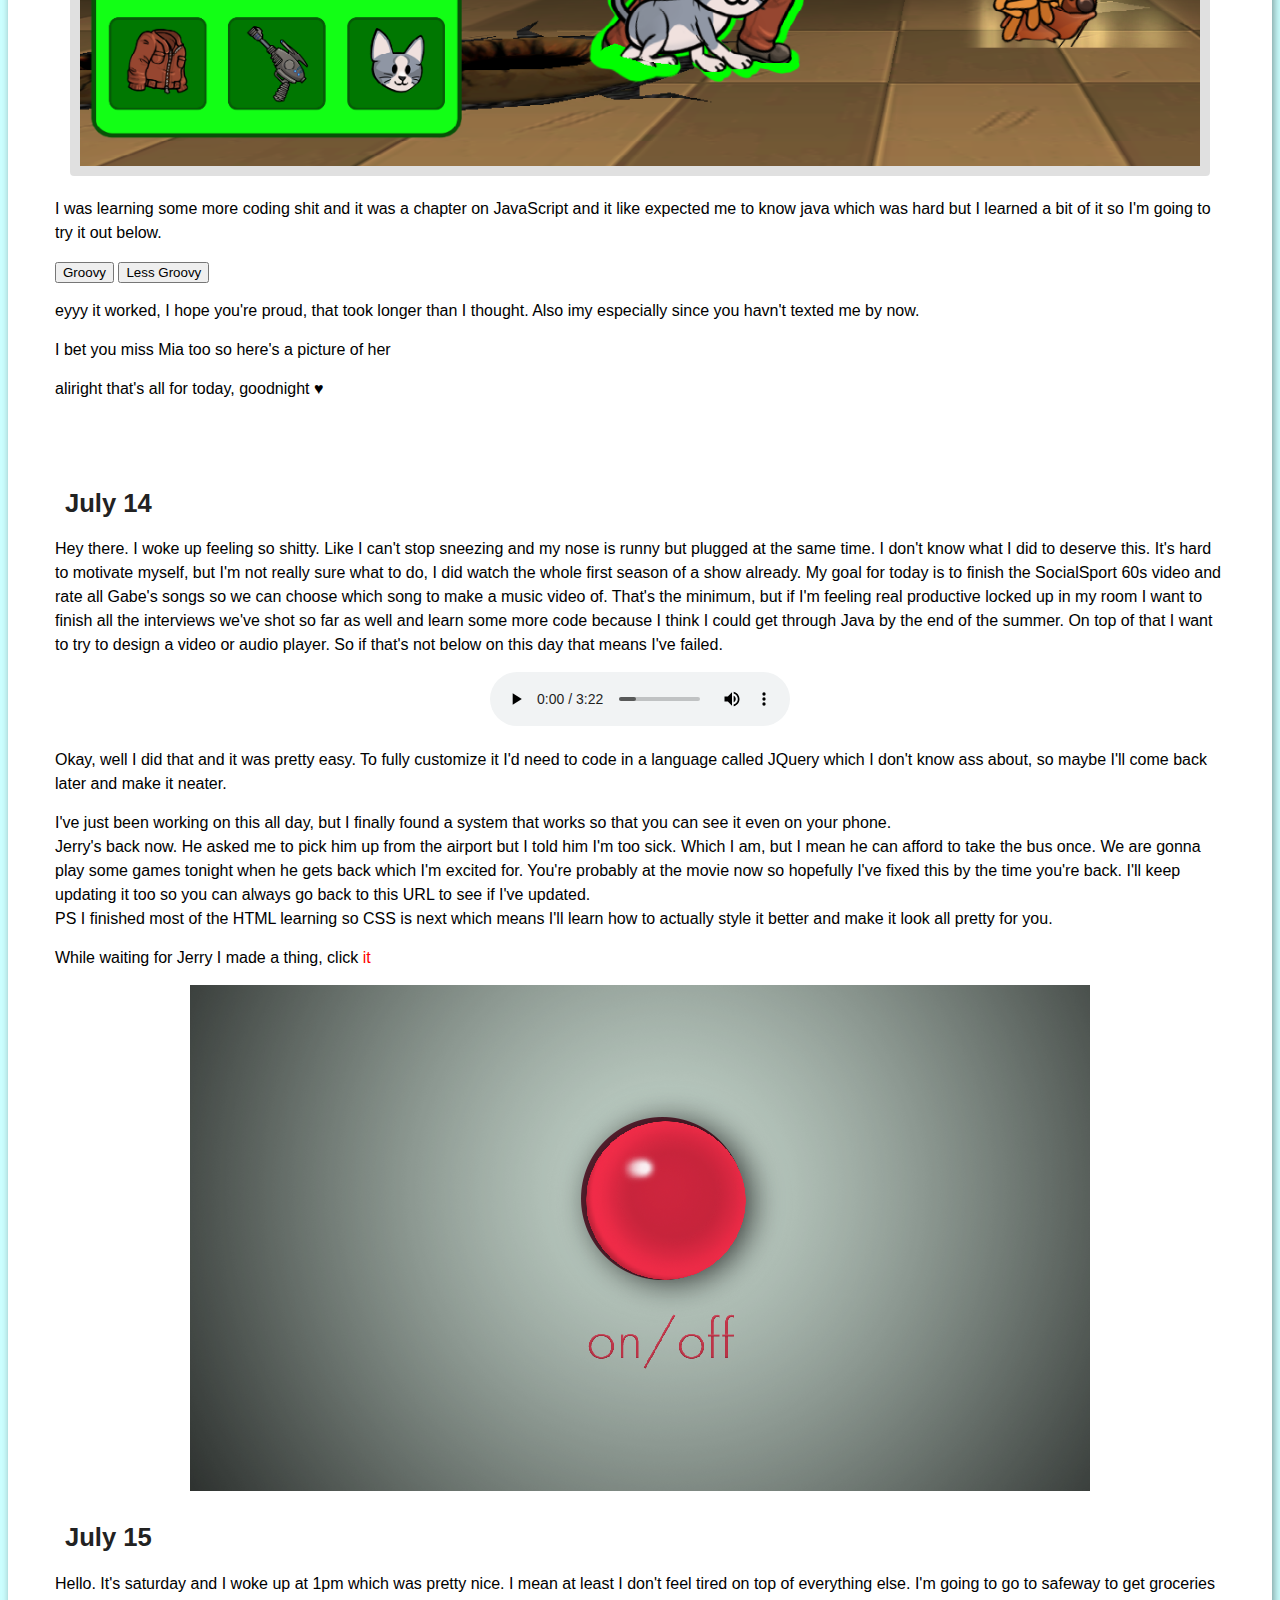
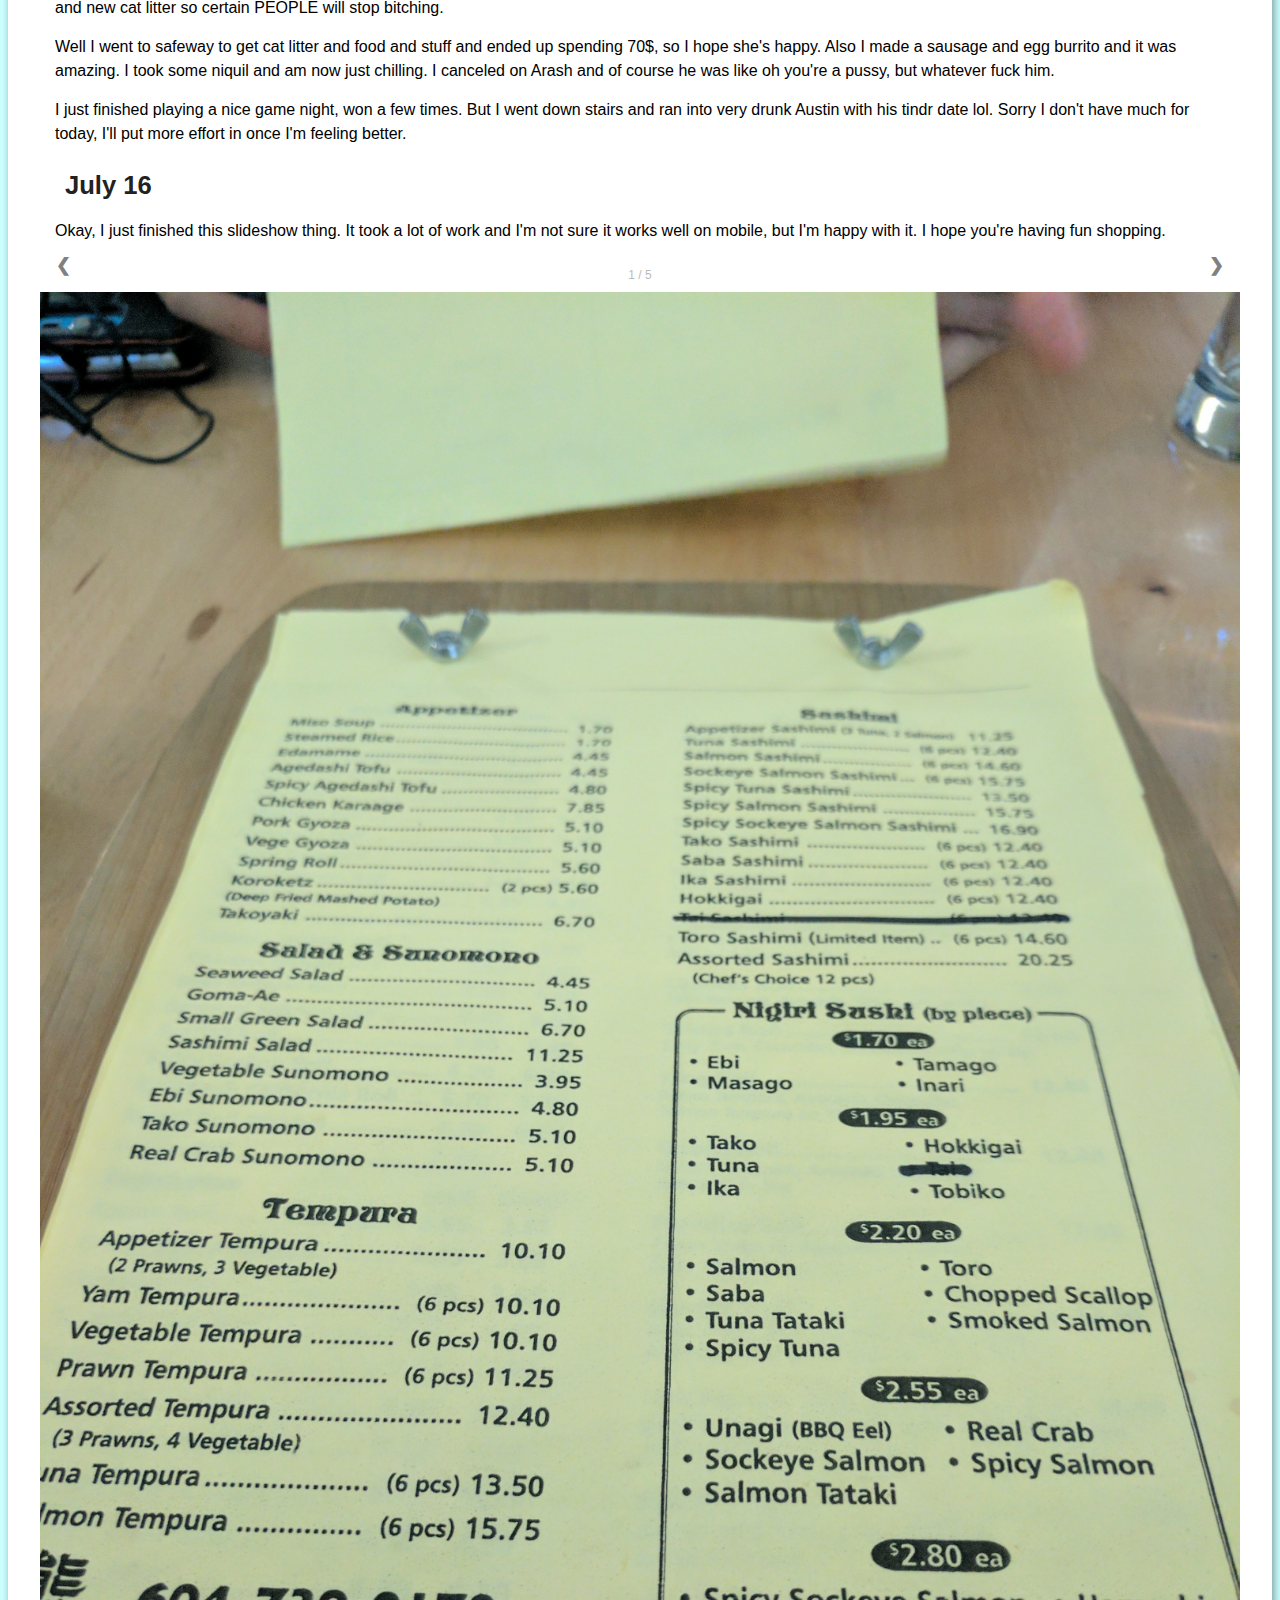
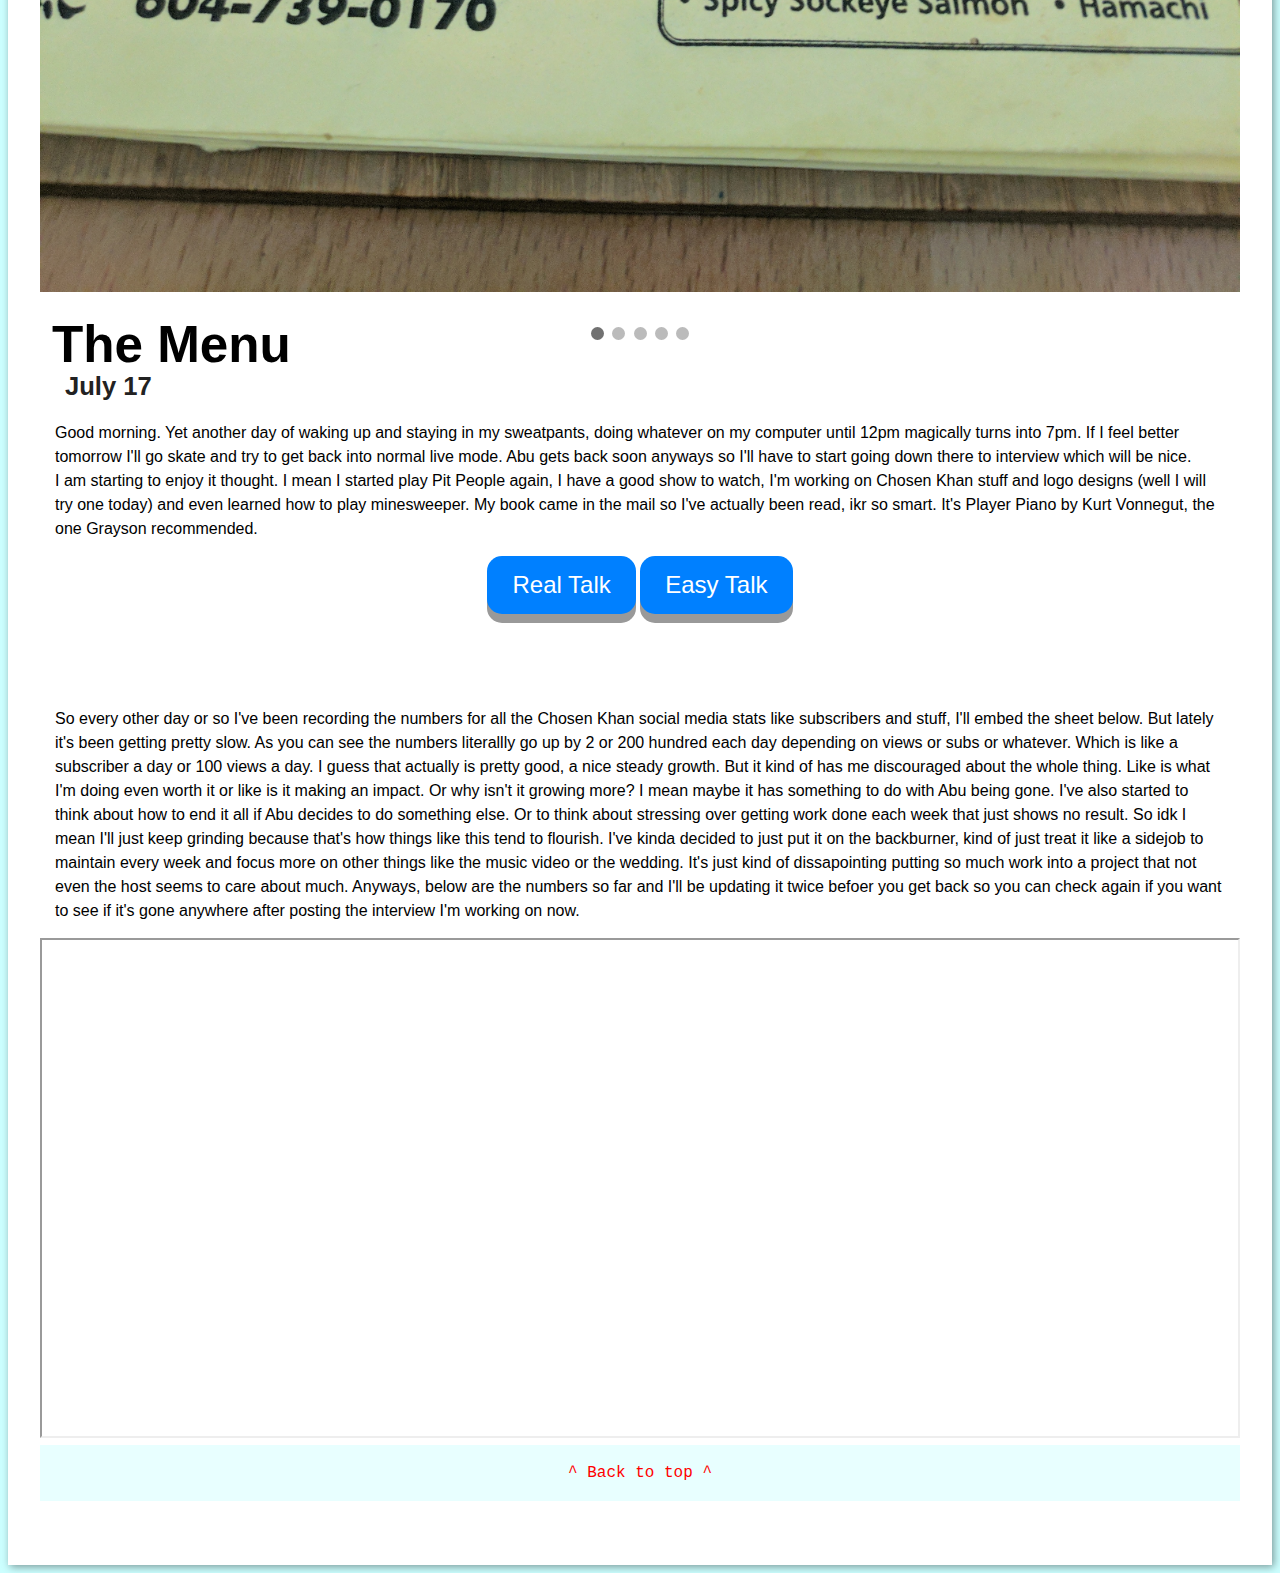
==== commit 2c322552: "sheet" ====
--- a/index.html
+++ b/index.html
@@ -222,6 +222,10 @@
                 document.getElementById("hideme").className = txt
             }
             </script>
+                <p>
+                So every other day or so I've been recording the numbers for all the Chosen Khan social media stats like subscribers and stuff, I'll embed the sheet below. But lately it's been getting pretty slow. As you can see the numbers literallly go up by 2 or 200 hundred each day depending on views or subs or whatever. Which is like a subscriber a day or 100 views a day. I guess that actually is pretty good, a nice steady growth. But it kind of has me discouraged about the whole thing. Like is what I'm doing even worth it or like is it making an impact. Or why isn't it growing more? I mean maybe it has something to do with Abu being gone. I've also started to think about how to end it all if Abu decides to do something else. Or to think about stressing over getting work done each week that just shows no result. So idk I mean I'll just keep grinding because that's how things like this tend to flourish. I've kinda decided to just put it on the backburner, kind of just treat it like a sidejob to maintain every week and focus more on other things like the music video or the wedding. It's just kind of dissapointing putting so much work into a project that not even the host seems to care about much. Anyways, below are the numbers so far and I'll be updating it twice befoer you get back so you can check again if you want to see if it's gone anywhere after posting the interview I'm working on now.
+                </p>
+                <iframe src="https://docs.google.com/spreadsheets/d/e/2PACX-1vSZbRVIBWGNbru9BJ-RvlIaDBQq13vAE1X70t7-taM9kv6DyrxR1H9G4fa9Yjv6UfVlwswZke3sWG4r/pubhtml?gid=0&amp;single=true&amp;widget=true&amp;headers=false" width="100%" height="500px" border="3px solid purple"></iframe>
             </div>
         </div>
         
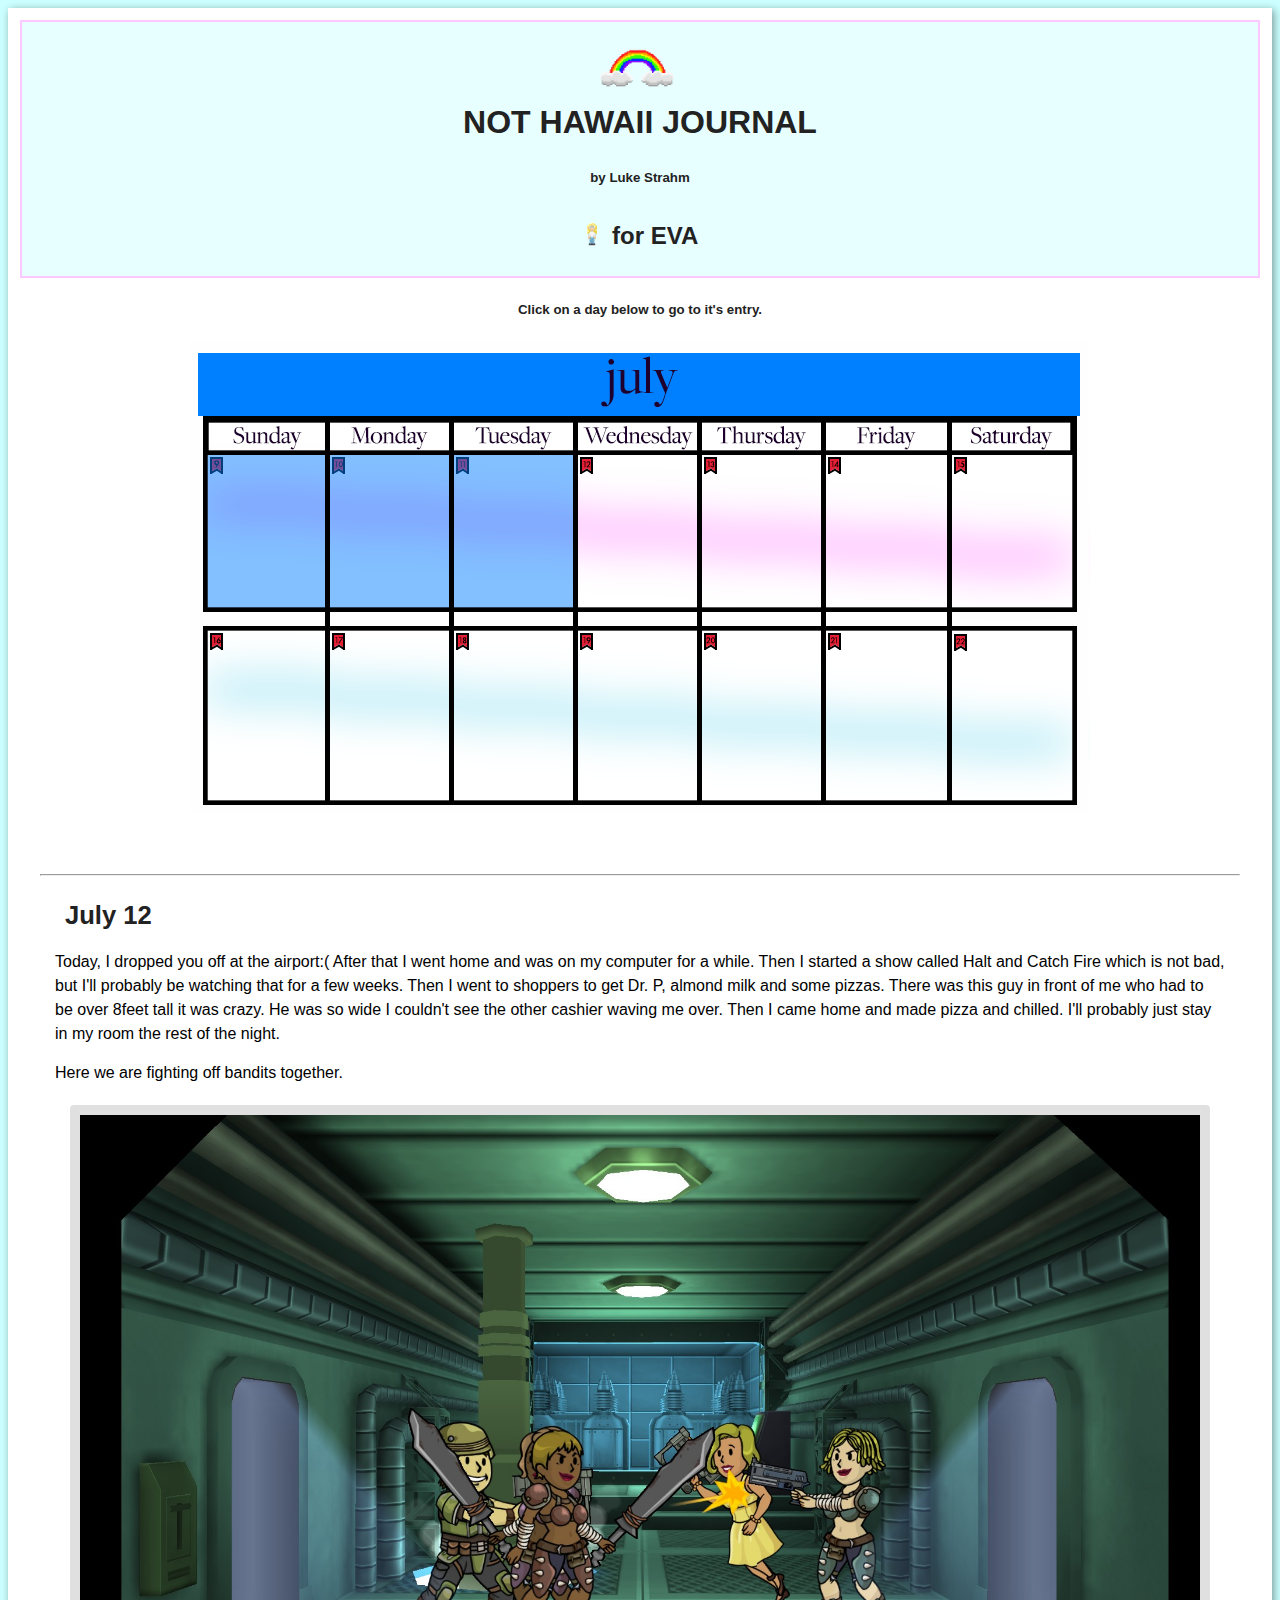
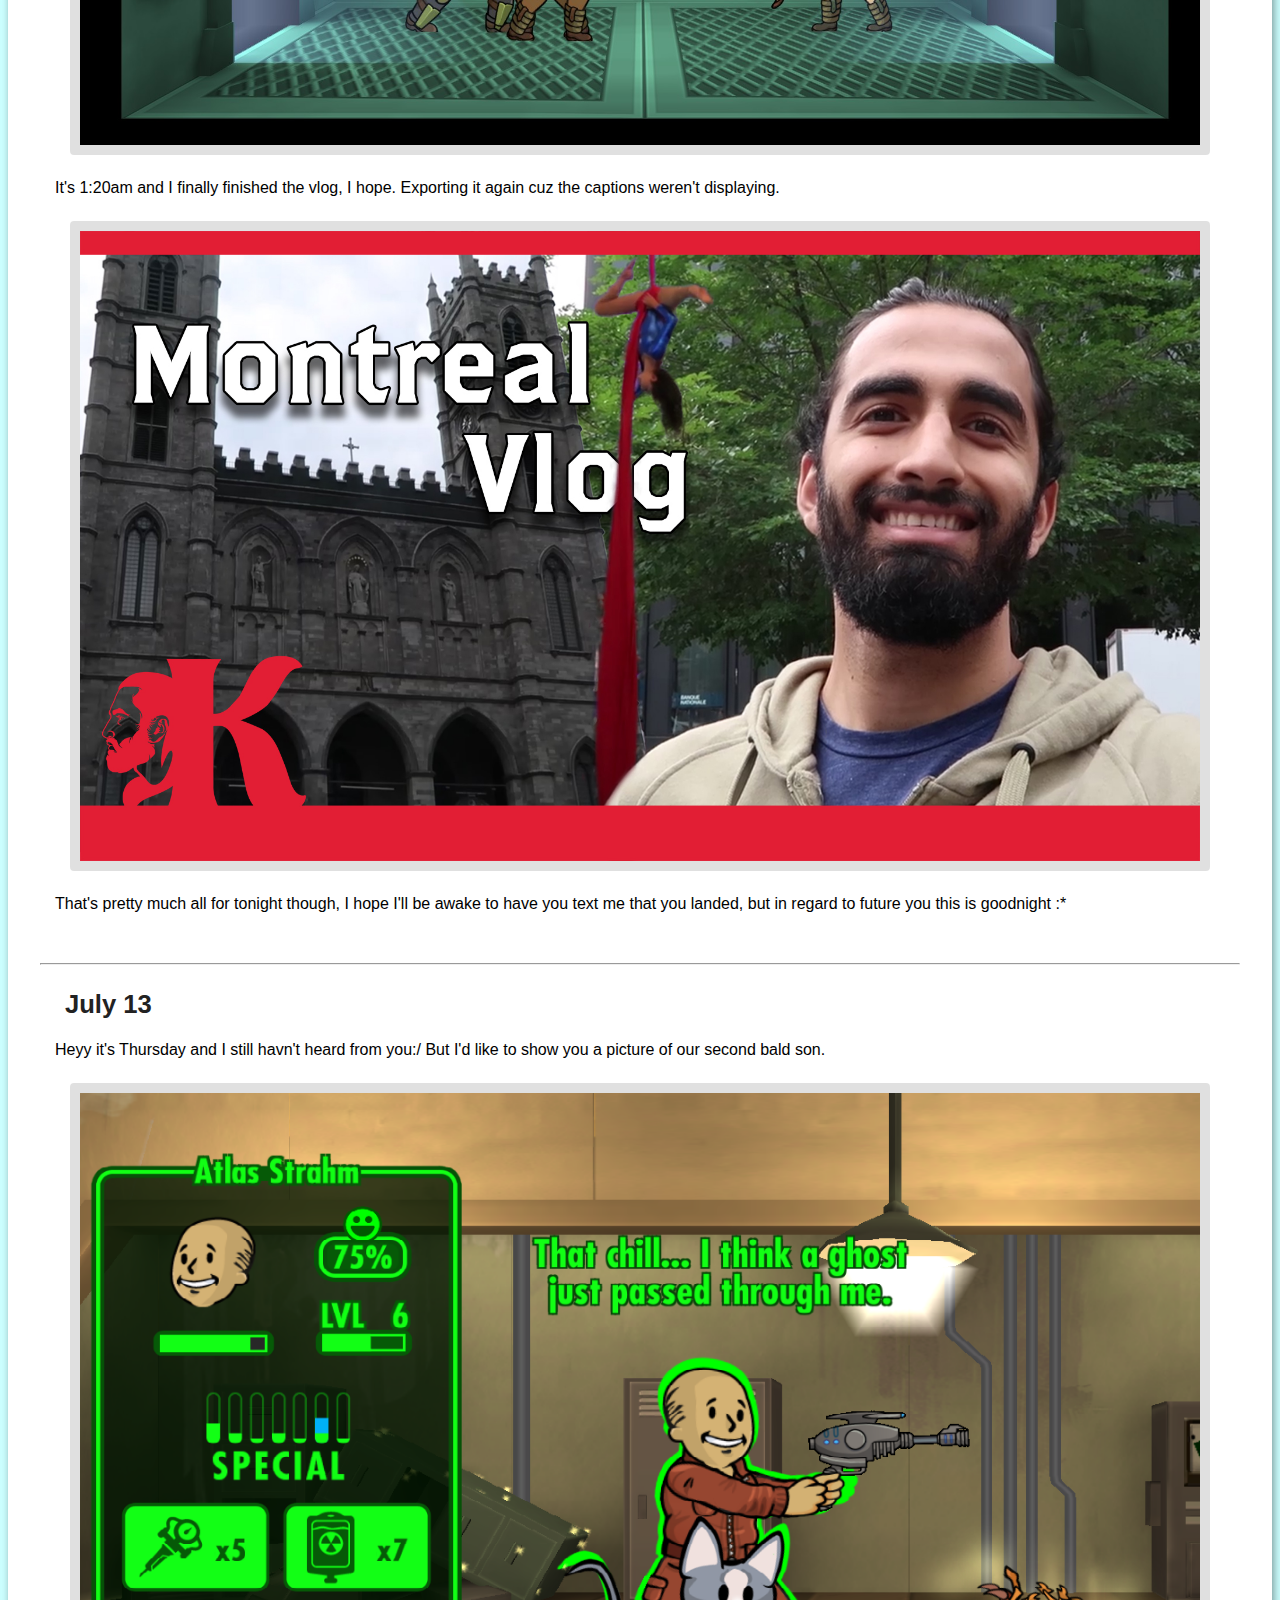
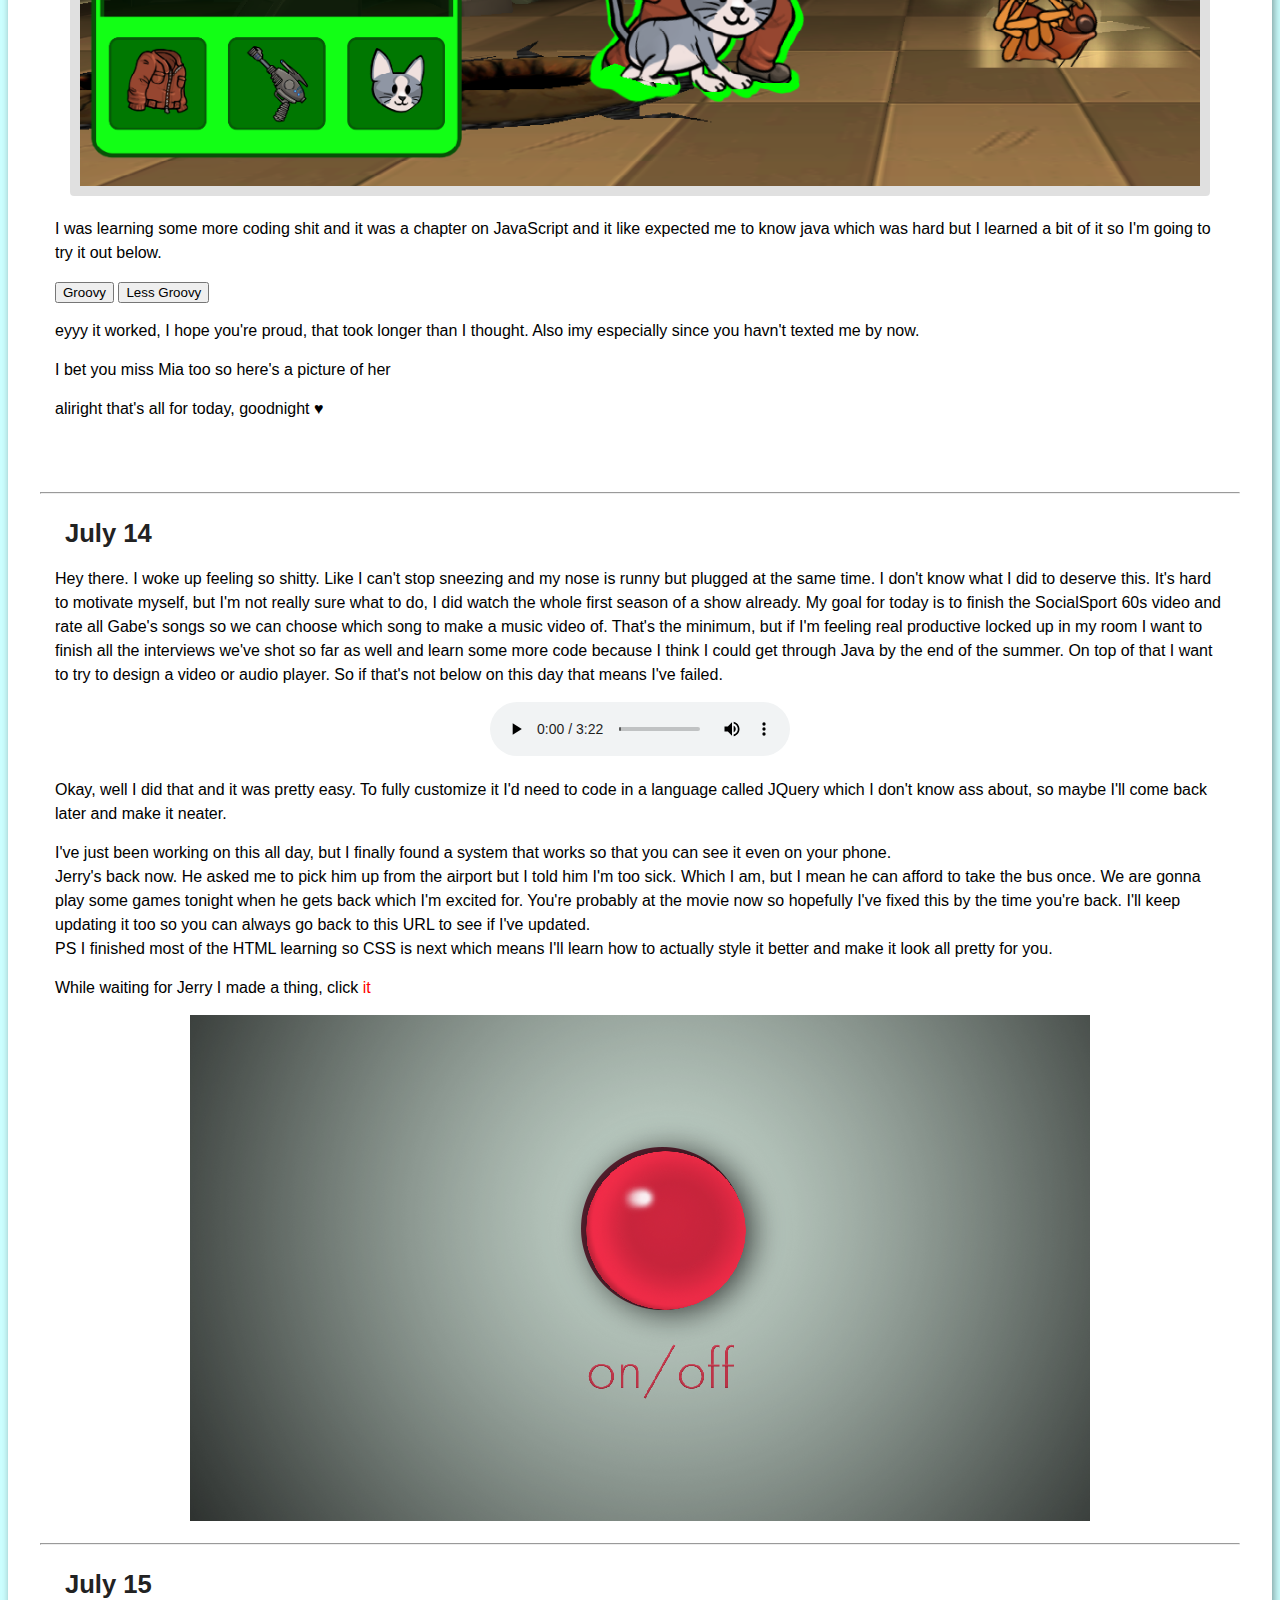
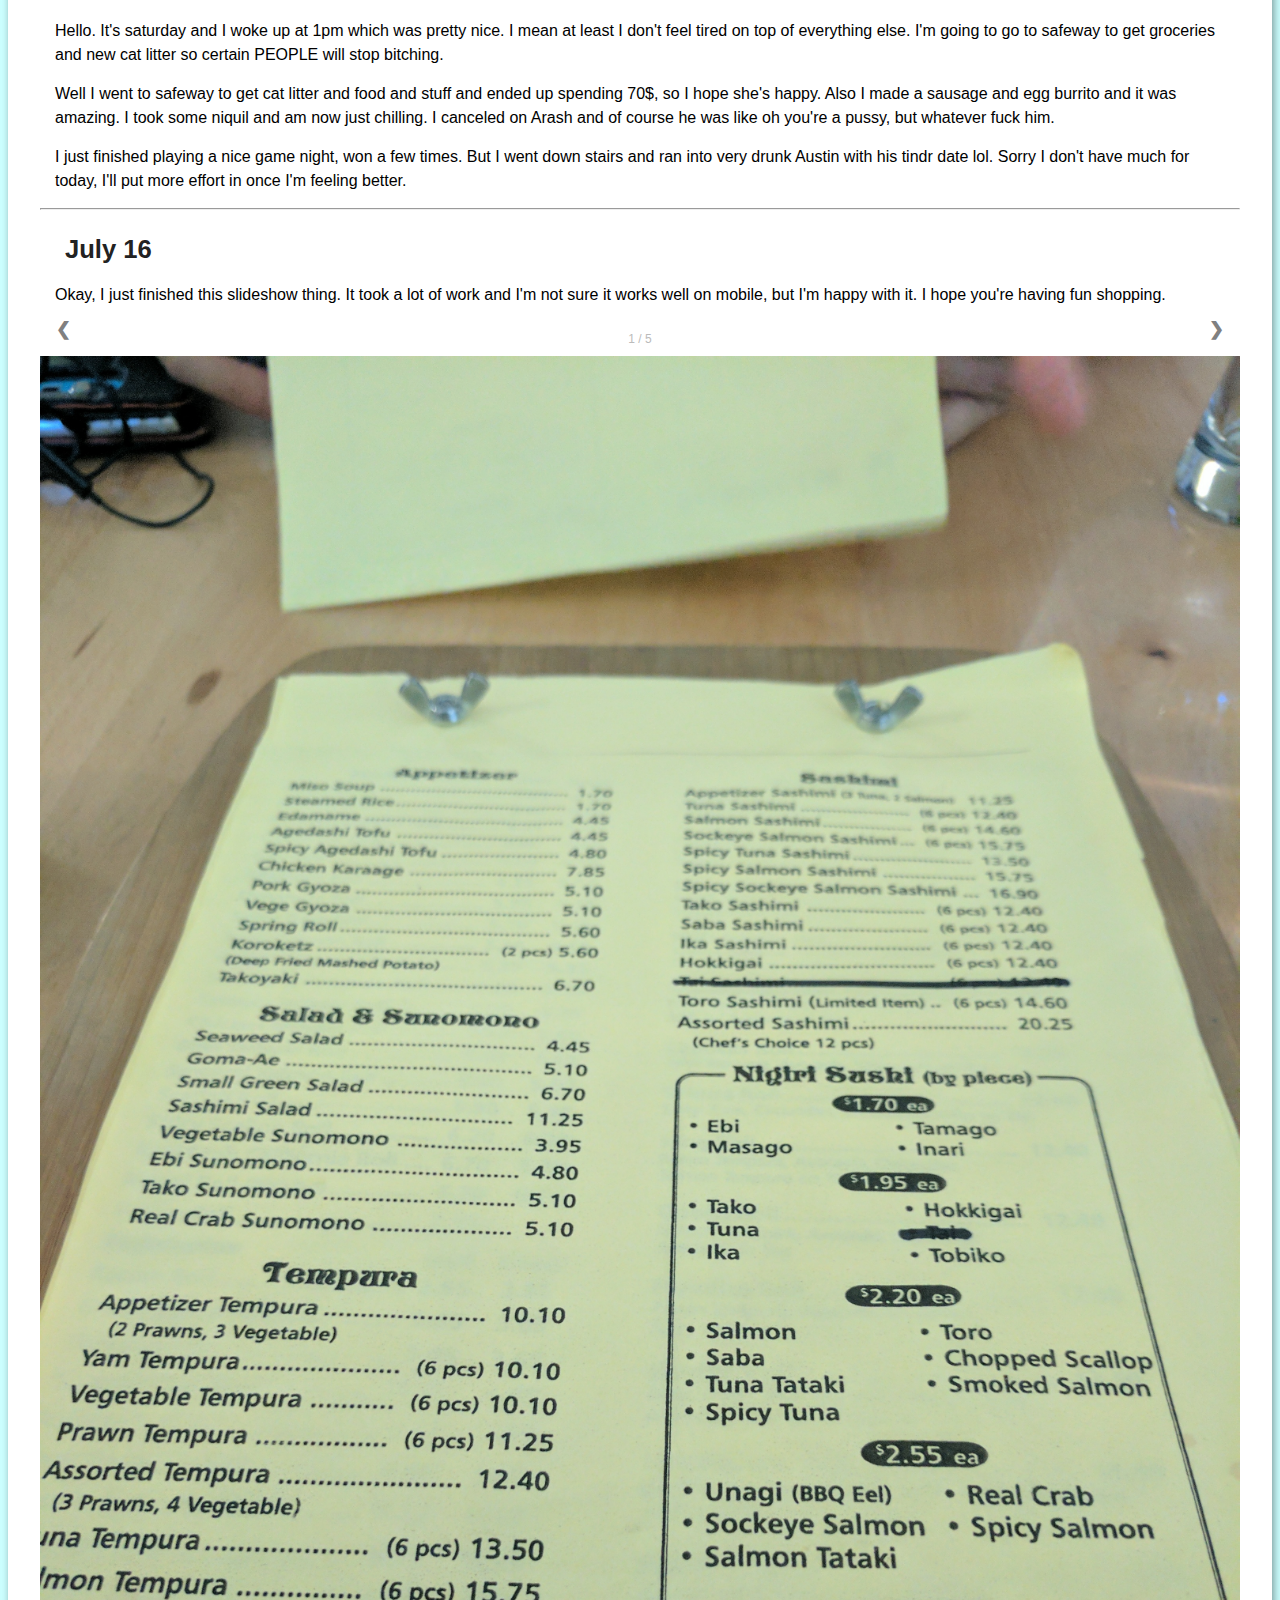
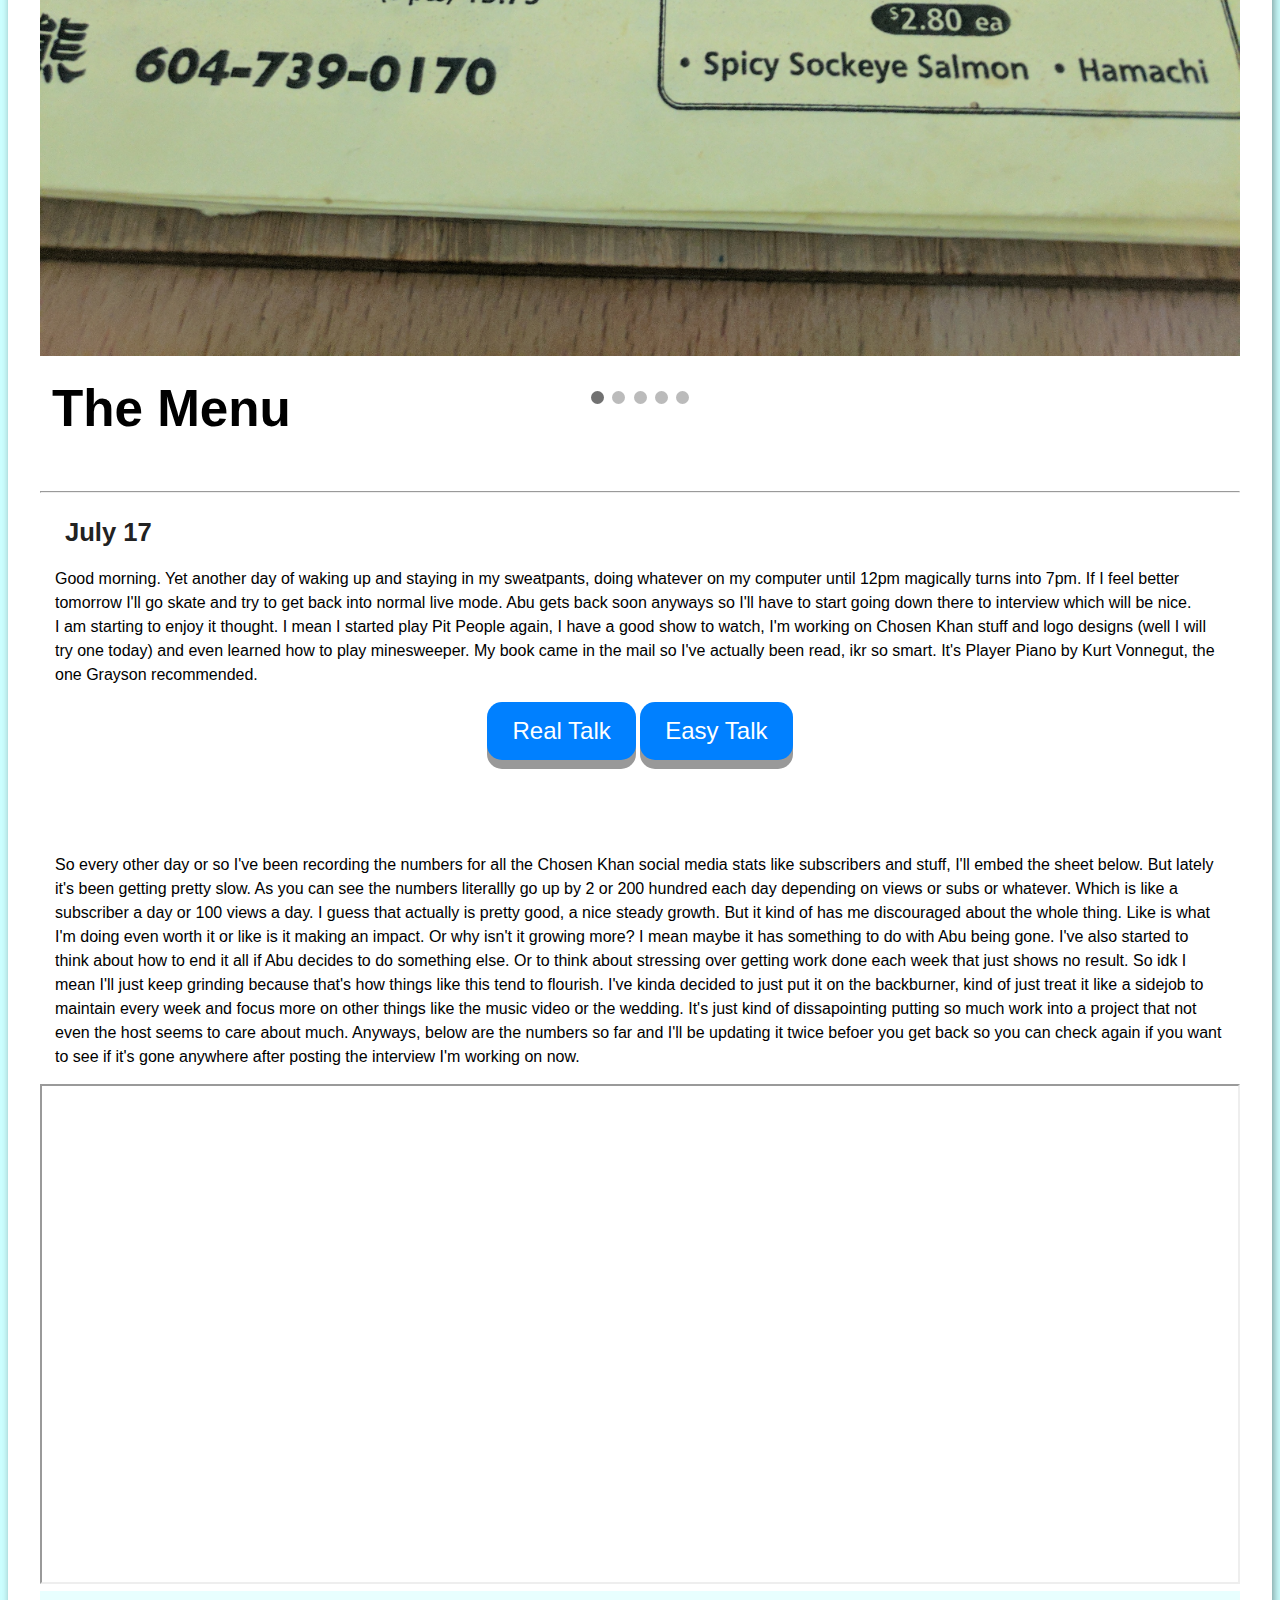
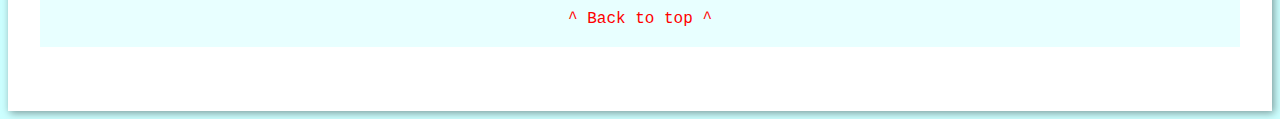
==== commit 16287b0c: "adde hr" ====
--- a/index.html
+++ b/index.html
@@ -49,6 +49,7 @@
         </map>
         <br>
         </div>
+        <hr>
         <div>
         <h6 id="july12" class="date_entry">July 12</h6>
             <p>Today, I dropped you off at the airport:( After that I went home and was on my computer for a while. Then I started a show called Halt and Catch Fire which is not bad, but I'll probably be watching that for a few weeks. Then I went to shoppers to get Dr. P, almond milk and some pizzas. There was this guy in front of me who had to be over 8feet tall it was crazy. He was so wide I couldn't see the other cashier waving me over. Then I came home and made pizza and chilled. I'll probably just stay in my room the rest of the night.</p>
@@ -59,6 +60,7 @@
             <p>That's pretty much all for tonight though, I hope I'll be awake to have you text me that you landed, but in regard to future you this is goodnight :*</p>
         </div>
         <br>
+        <hr>
         <div>
         <h6 id="july13" class="date_entry">July 13</h6>
             <p>Heyy it's Thursday and I still havn't heard from you:/ But I'd like to show you a picture of our second bald son.</p>
@@ -88,6 +90,7 @@
             <br>
             <br>
         </div>
+        <hr>
         <div>
             <h6 id="july14" class="date_entry">July 14</h6>
             <p>Hey there. I woke up feeling so shitty. Like I can't stop sneezing and my nose is runny but plugged at the same time. I don't know what I did to deserve this. It's hard to motivate myself, but I'm not really sure what to do, I did watch the whole first season of a show already. My goal for today is to finish the SocialSport 60s video and rate all Gabe's songs so we can choose which song to make a music video of. That's the minimum, but if I'm feeling real productive locked up in my room I want to finish all the interviews we've shot so far as well and learn some more code because I think I could get through Java by the end of the summer. On top of that I want to try to design a video or audio player. So if that's not below on this day that means I've failed.</p>
@@ -120,12 +123,14 @@
             </map>
             
         </div>
+        <hr>
         <div>
         <h6 id="july15" class="date_entry">July 15</h6>
             <p>Hello. It's saturday and I woke up at 1pm which was pretty nice. I mean at least I don't feel tired on top of everything else. I'm going to go to safeway to get groceries and new cat litter so certain PEOPLE will stop bitching.</p>
             <p> Well I went to safeway to get cat litter and food and stuff and ended up spending 70$, so I hope she's happy. Also I made a sausage and egg burrito and it was amazing. I took some niquil and am now just chilling. I canceled on Arash and of course he was like oh you're a pussy, but whatever fuck him.</p>
             <p>I just finished playing a nice game night, won a few times. But I went down stairs and ran into very drunk Austin with his tindr date lol. Sorry I don't have much for today, I'll put more effort in once I'm feeling better.</p>
         </div>
+        <hr>
         <div>
         <h6 class="date_entry" id="july16">July 16</h6>
         <p>Okay, I just finished this slideshow thing. It took a lot of work and I'm not sure it works well on mobile, but I'm happy with it. I hope you're having fun shopping.</p>
@@ -204,6 +209,8 @@
             dots[slideIndex-1].className += " active";
         }
         </script>
+        <br><br><br>
+        <hr>
         <div>
         <h6 class="date_entry" id="july17">July 17</h6>
         <p>Good morning. Yet another day of waking up and staying in my sweatpants, doing whatever on my computer until 12pm magically turns into 7pm. If I feel better tomorrow I'll go skate and try to get back into normal live mode. Abu gets back soon anyways so I'll have to start going down there to interview which will be nice. <br>I am starting to enjoy it thought. I mean I started play Pit People again, I have a good show to watch, I'm working on Chosen Khan stuff and logo designs (well I will try one today) and  even learned how to play minesweeper. My book came in the mail so I've actually been read, ikr so smart. It's Player Piano by Kurt Vonnegut, the one Grayson recommended.</p>    
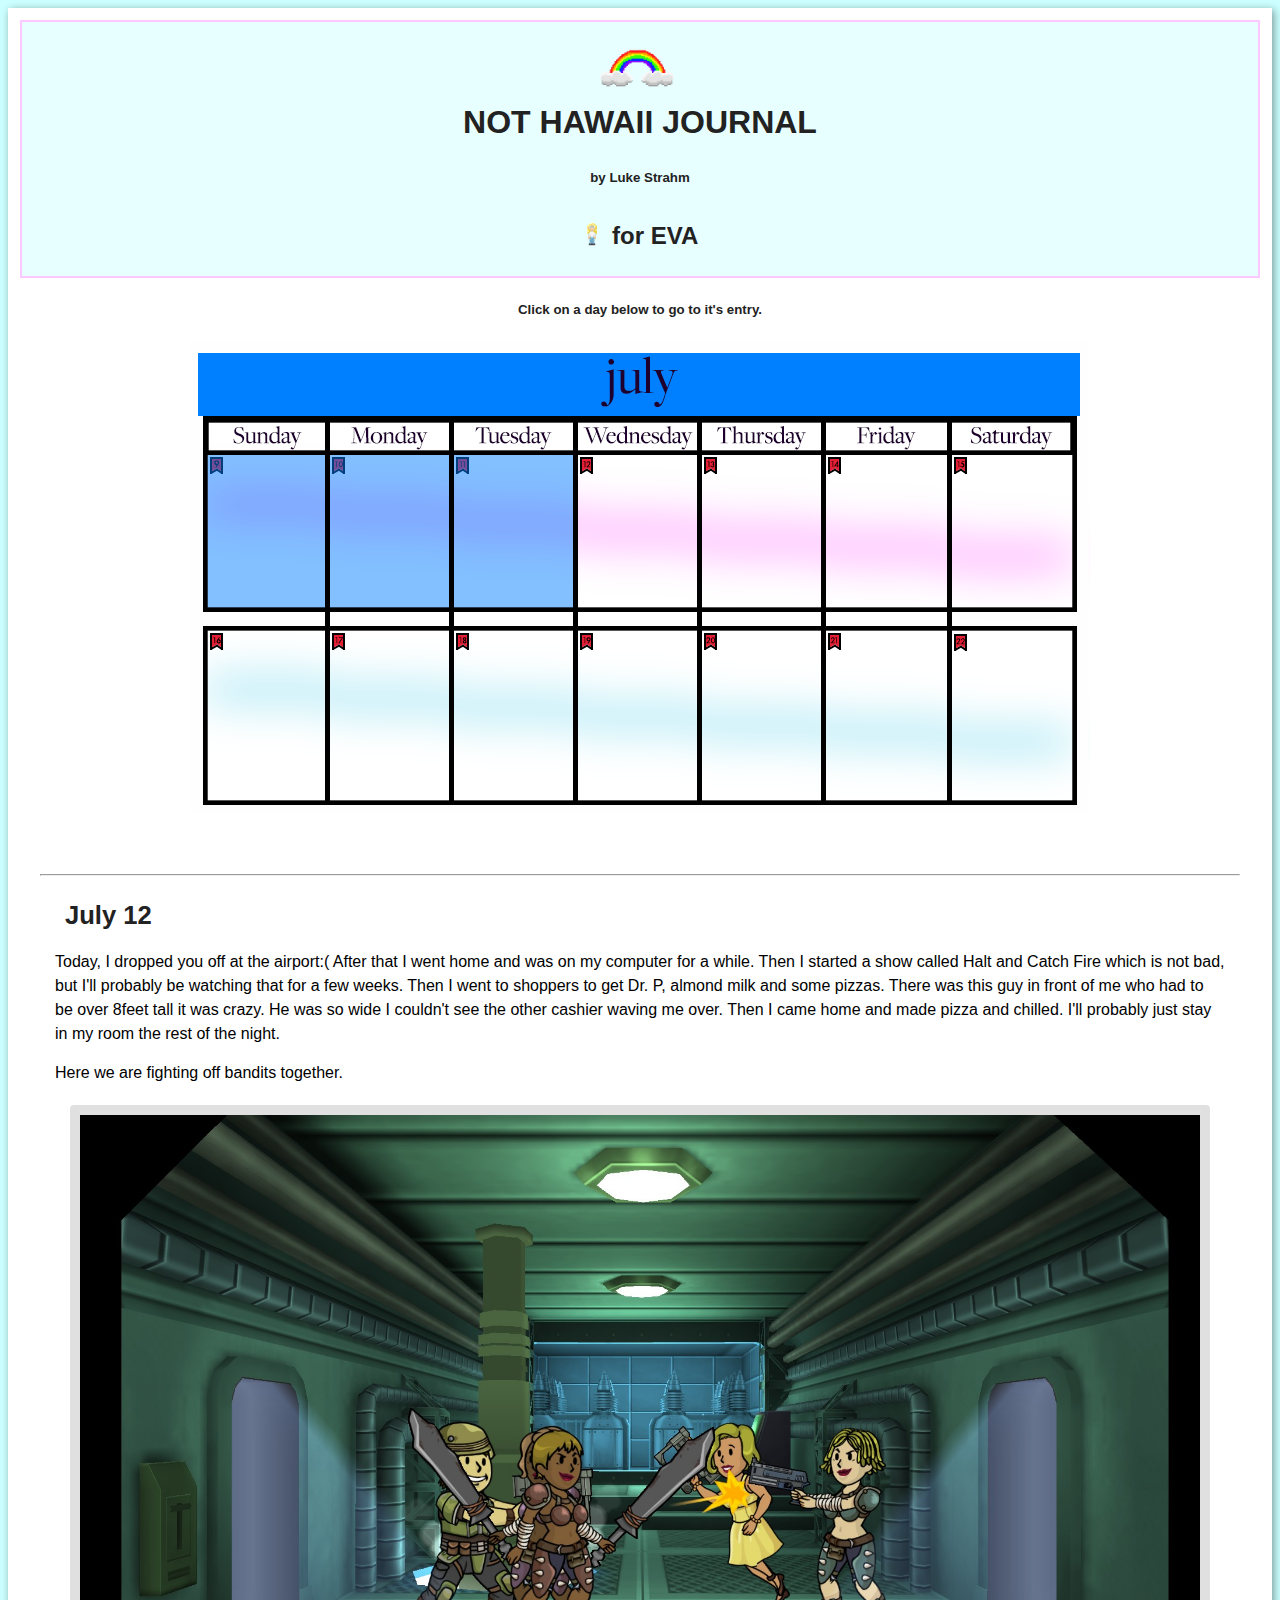
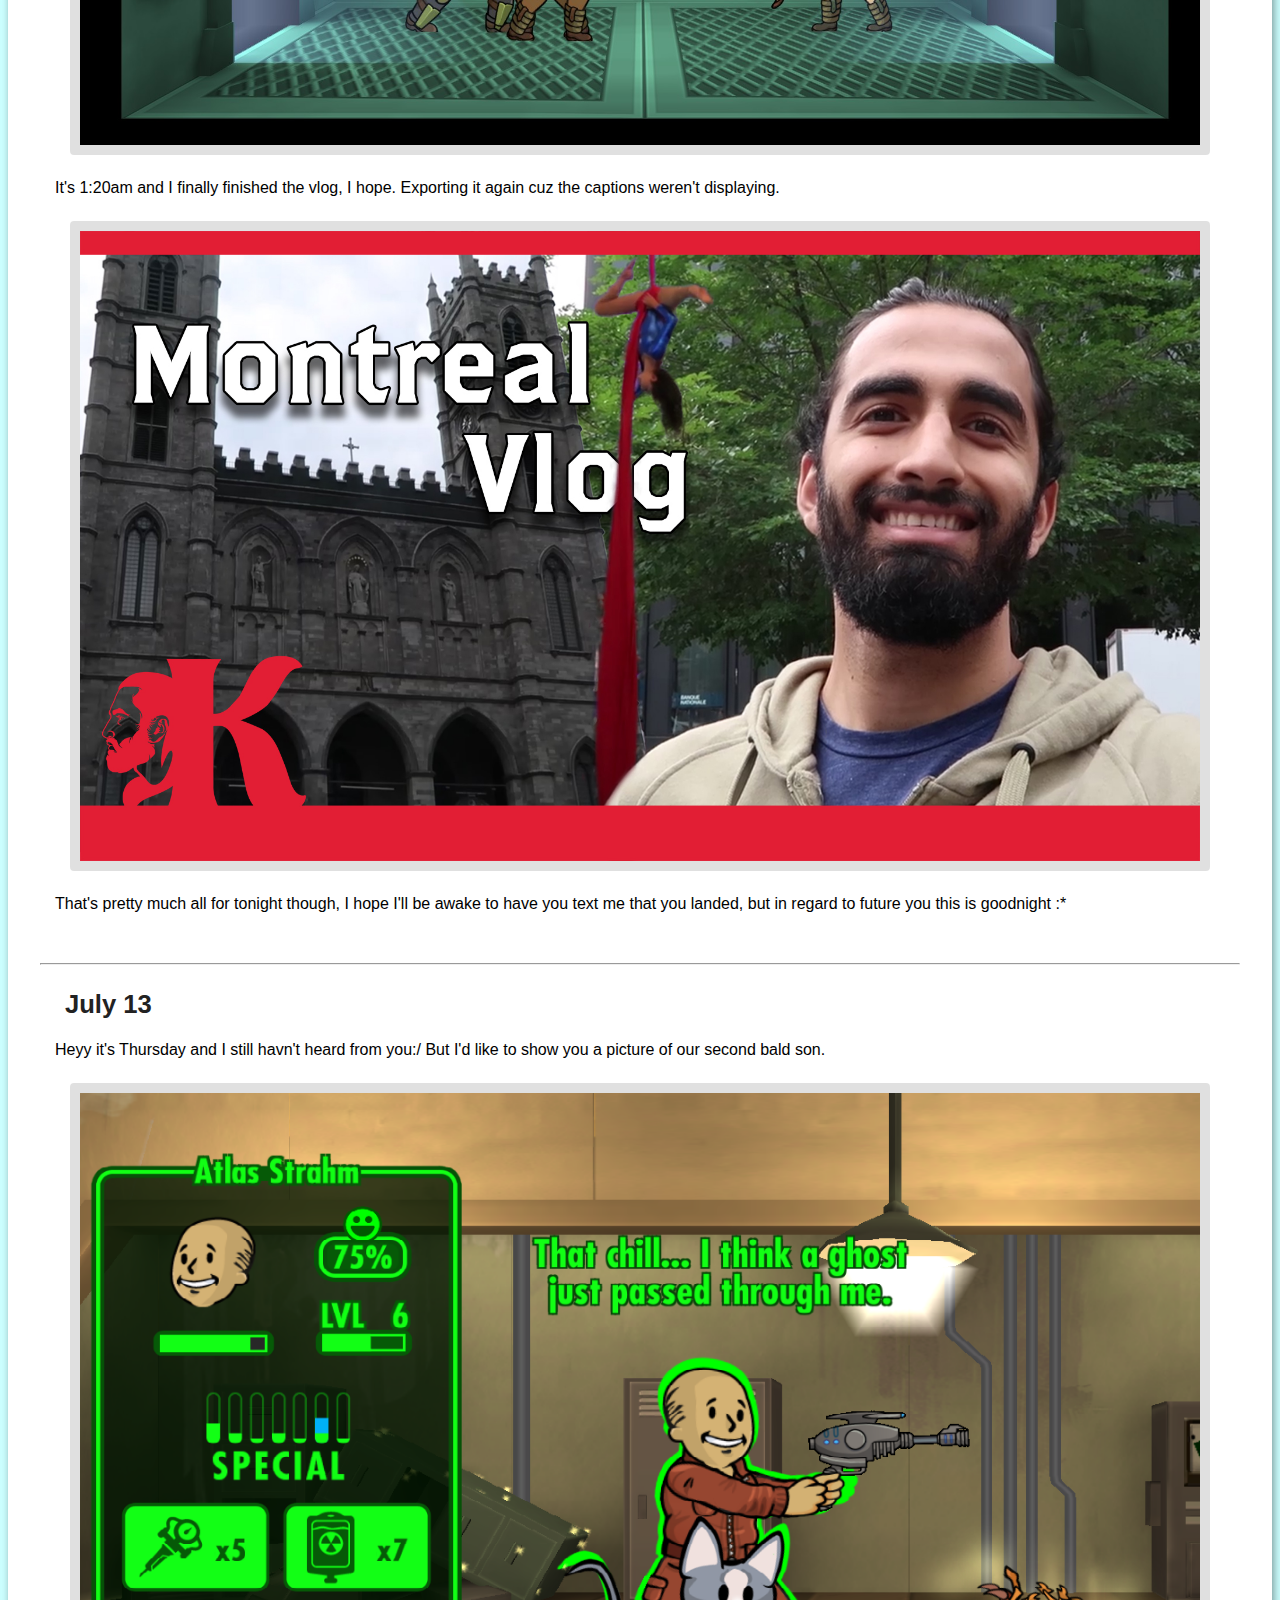
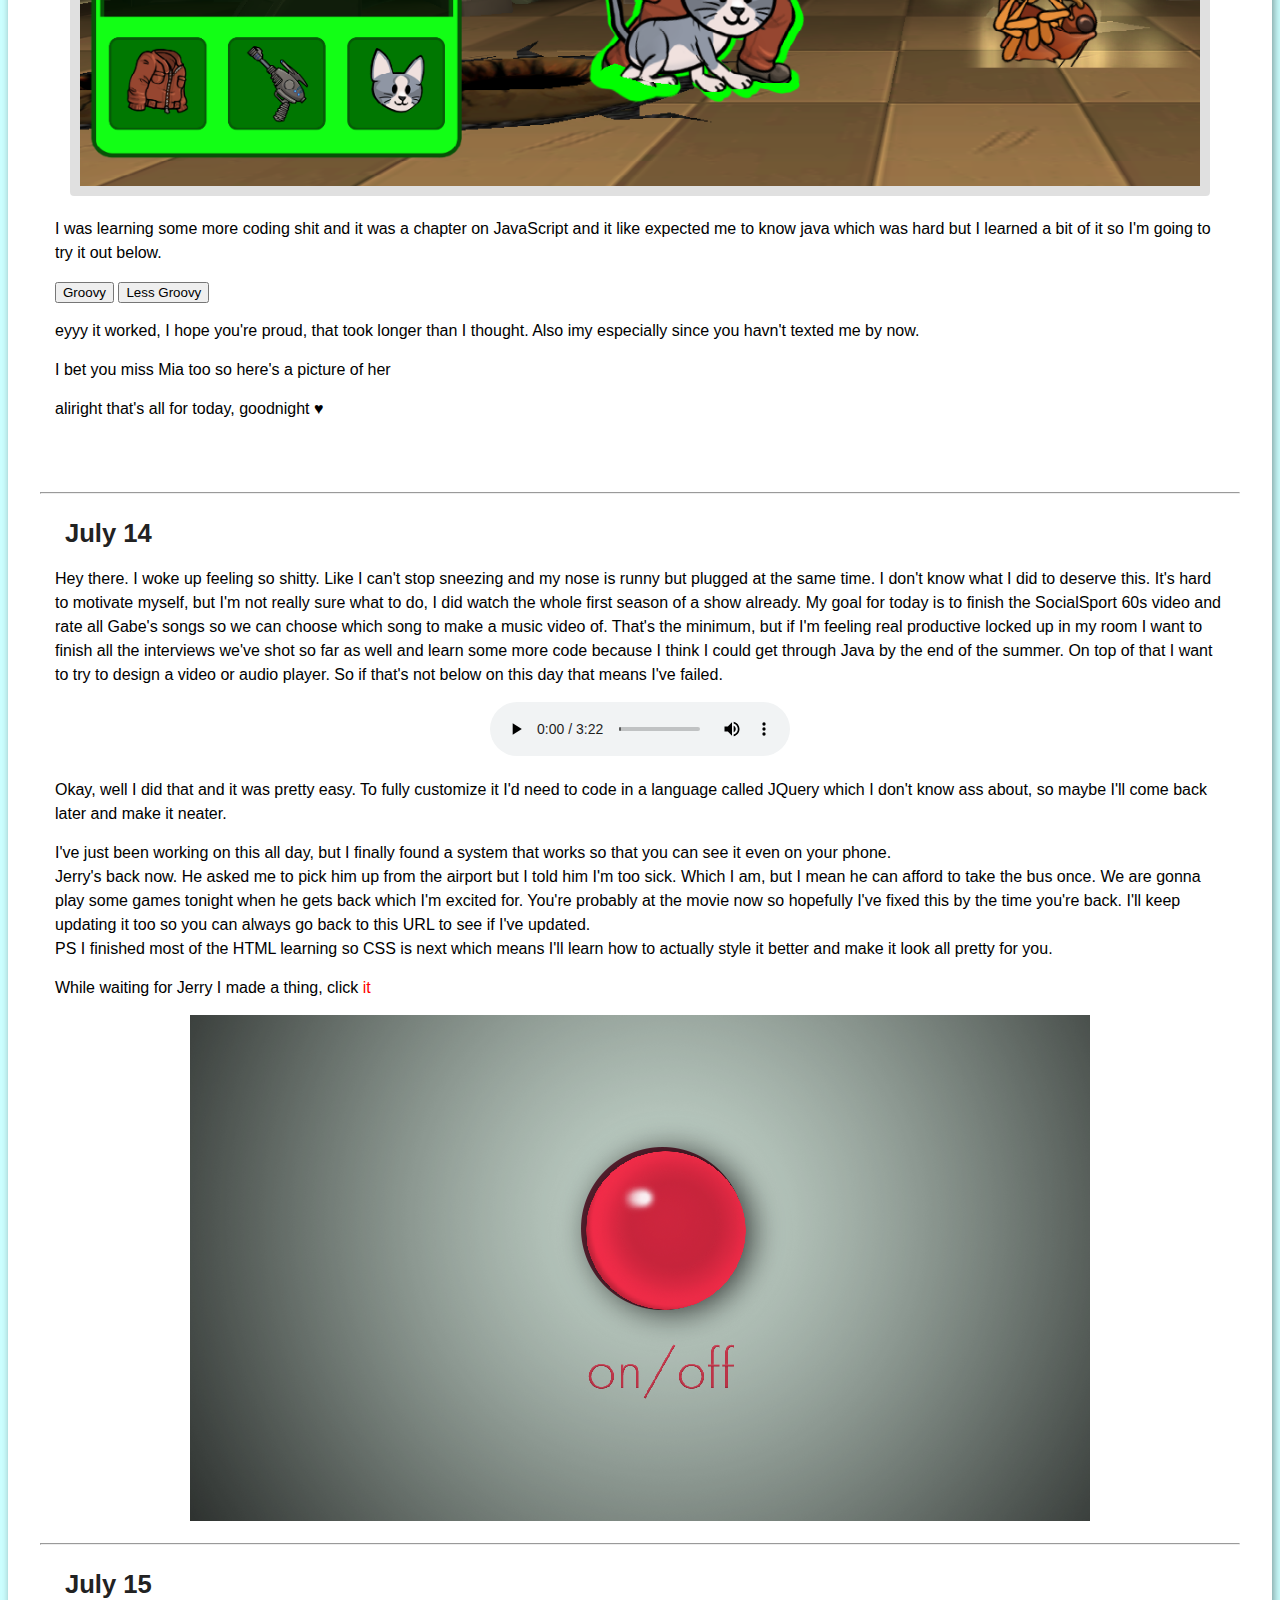
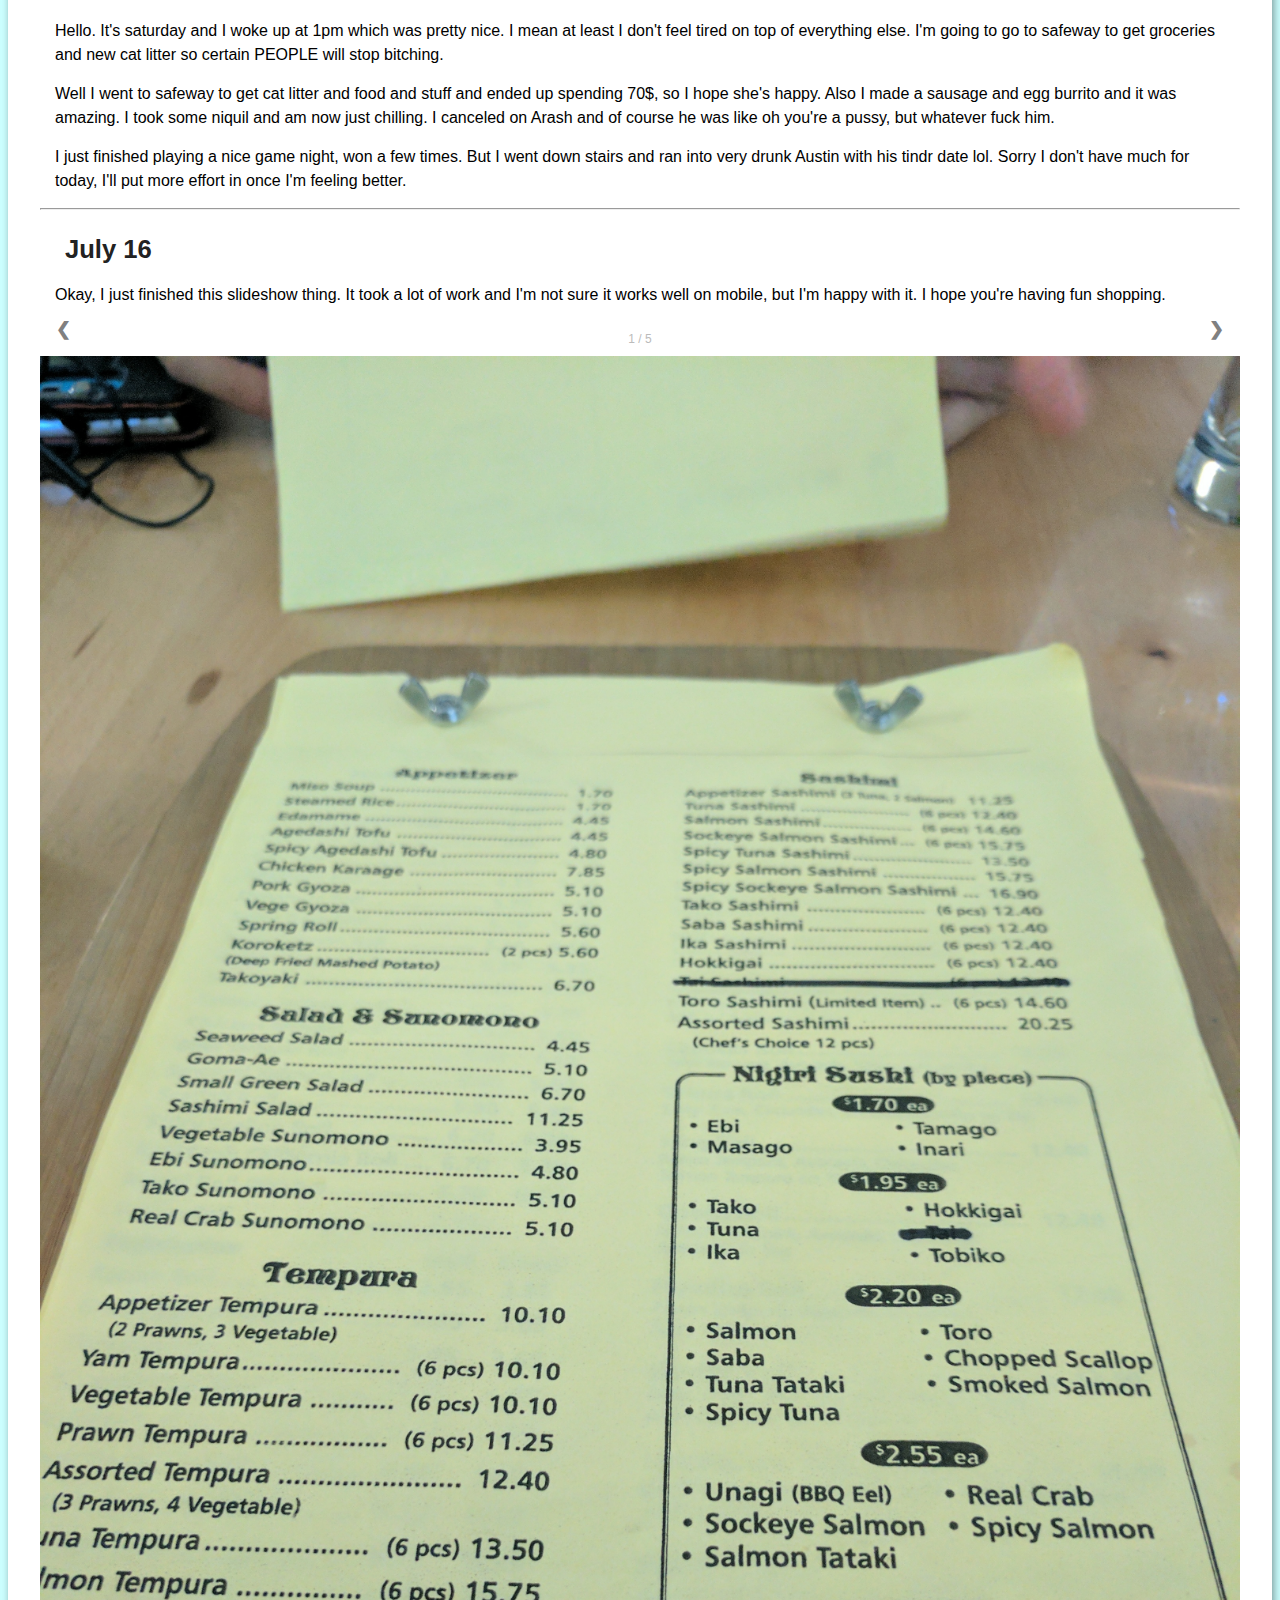
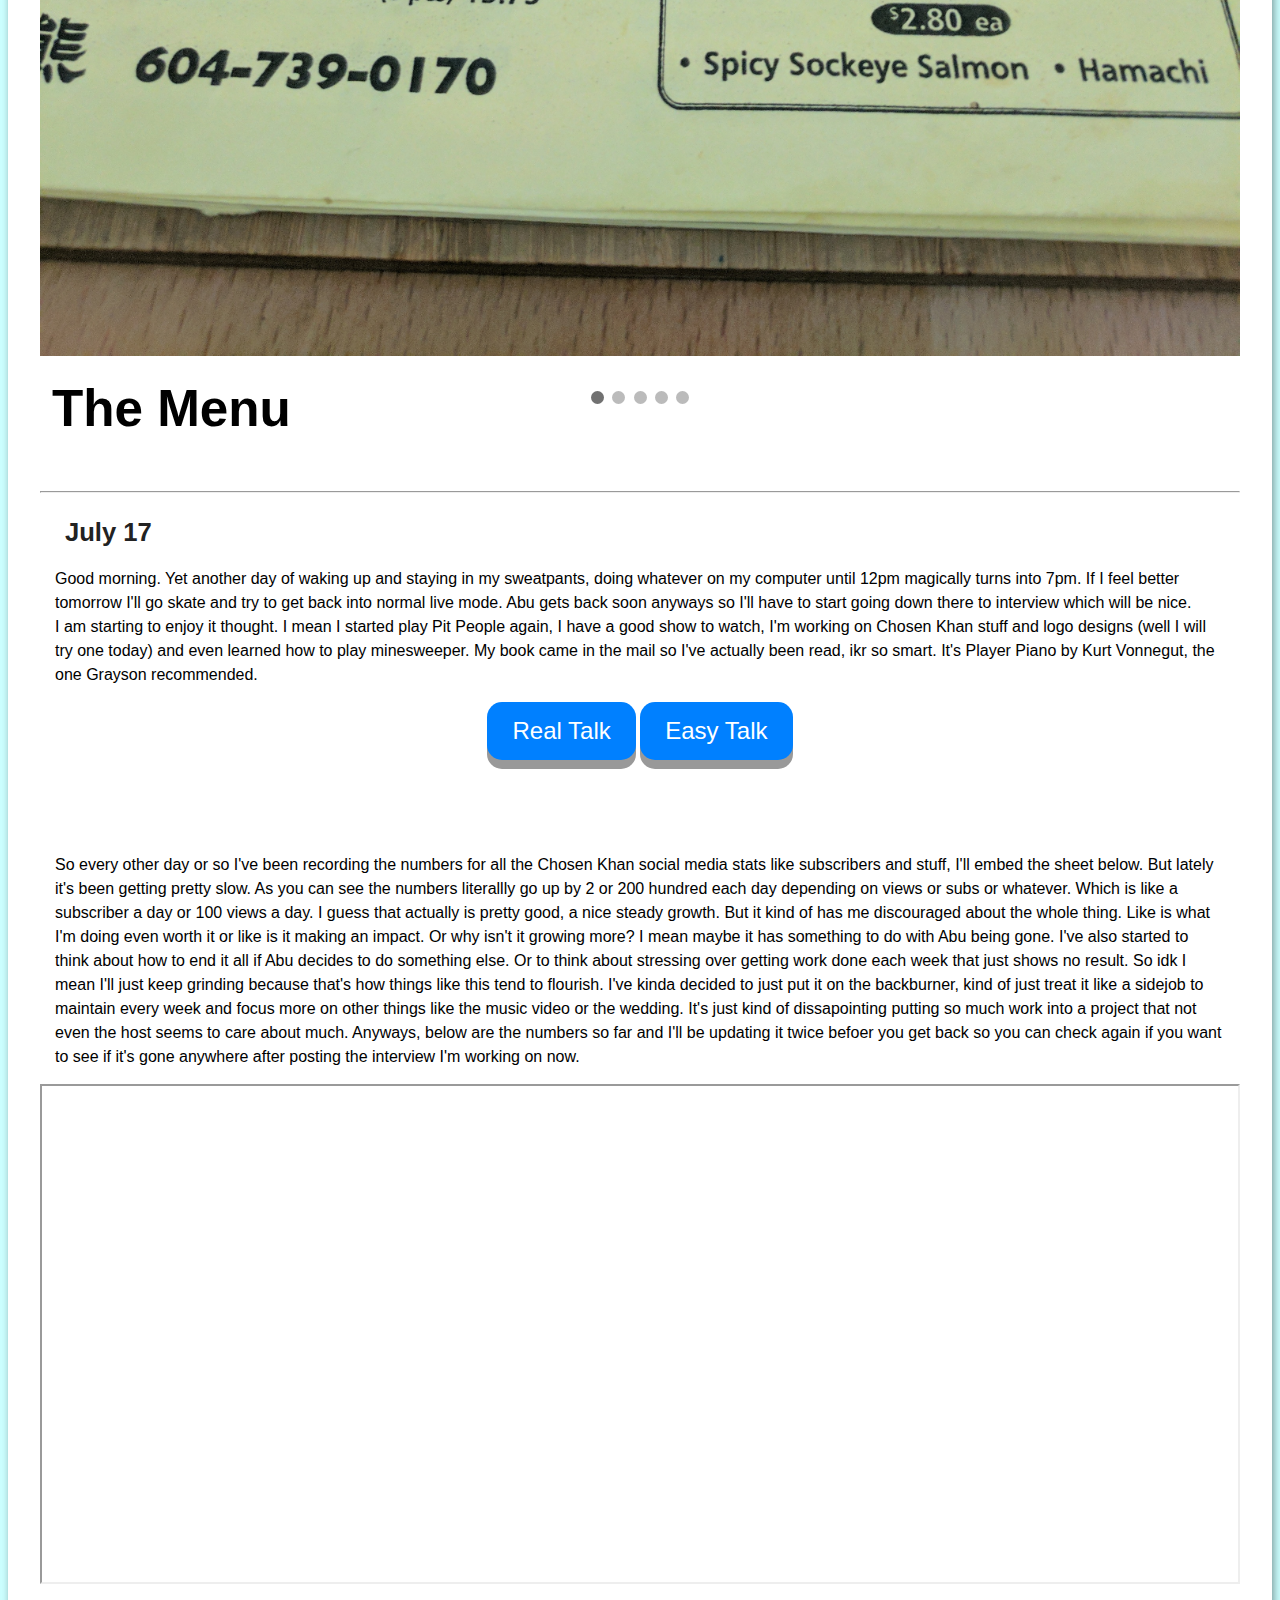
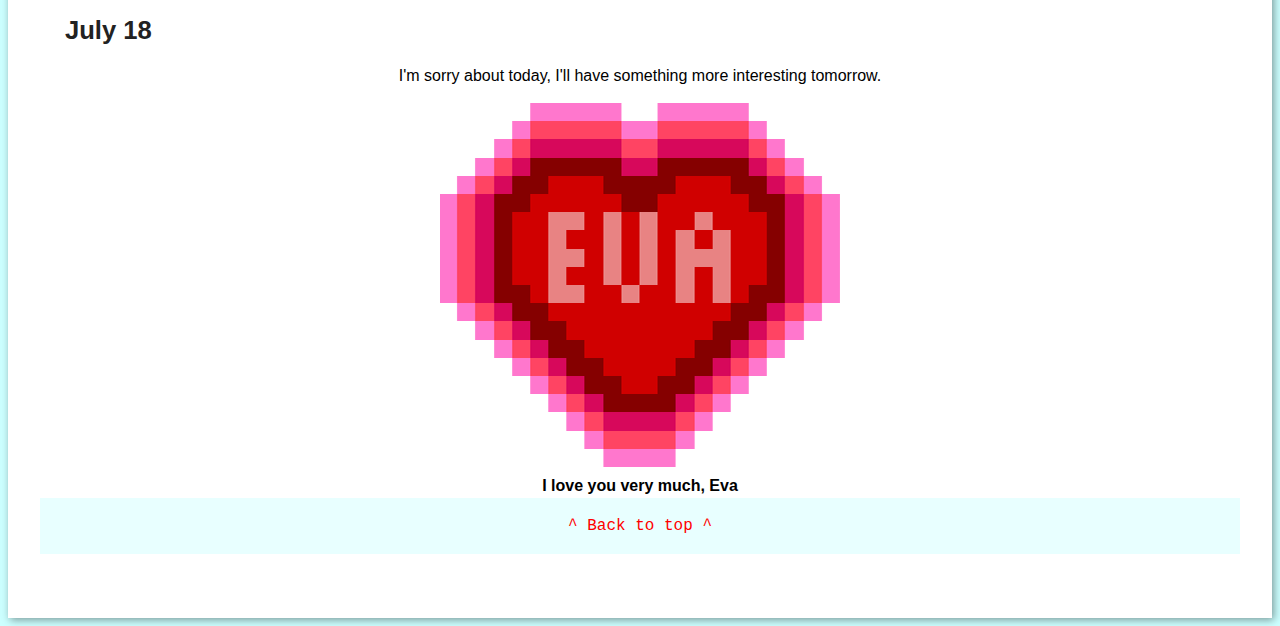
==== commit 09bf5b48: "eph" ====
--- a/index.html
+++ b/index.html
@@ -235,6 +235,14 @@
                 <iframe src="https://docs.google.com/spreadsheets/d/e/2PACX-1vSZbRVIBWGNbru9BJ-RvlIaDBQq13vAE1X70t7-taM9kv6DyrxR1H9G4fa9Yjv6UfVlwswZke3sWG4r/pubhtml?gid=0&amp;single=true&amp;widget=true&amp;headers=false" width="100%" height="500px" border="3px solid purple"></iframe>
             </div>
         </div>
+        <div>
+            <h6 class="date_entry" id="july18">July 18</h6>
+            <div style="text-align: center; display: block;">
+            <p style="text-align: center">I'm sorry about today, I'll have something more interesting tomorrow.</p>
+            <img src="Images/eph.gif"><br>
+            <strong style="text-align: center">I love you very much, Eva</strong>
+            </div>
+        </div>
         
         
         
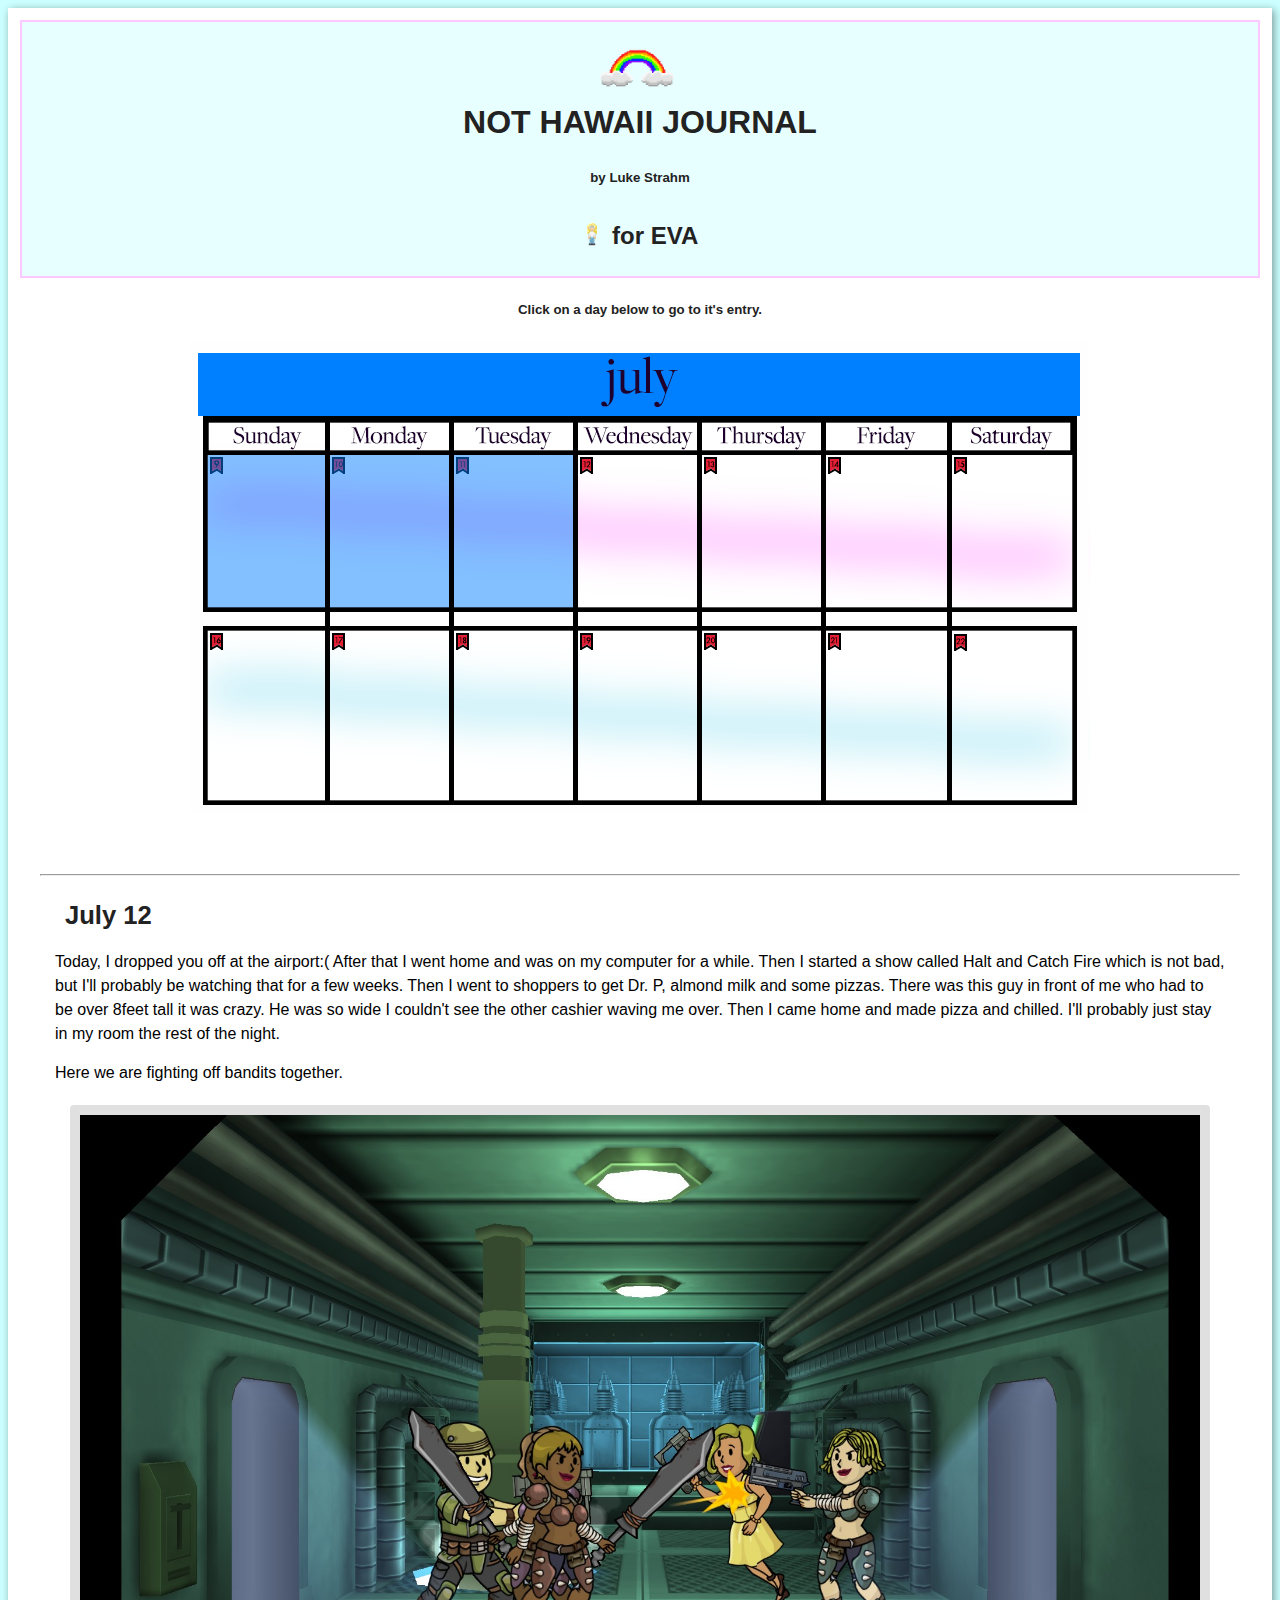
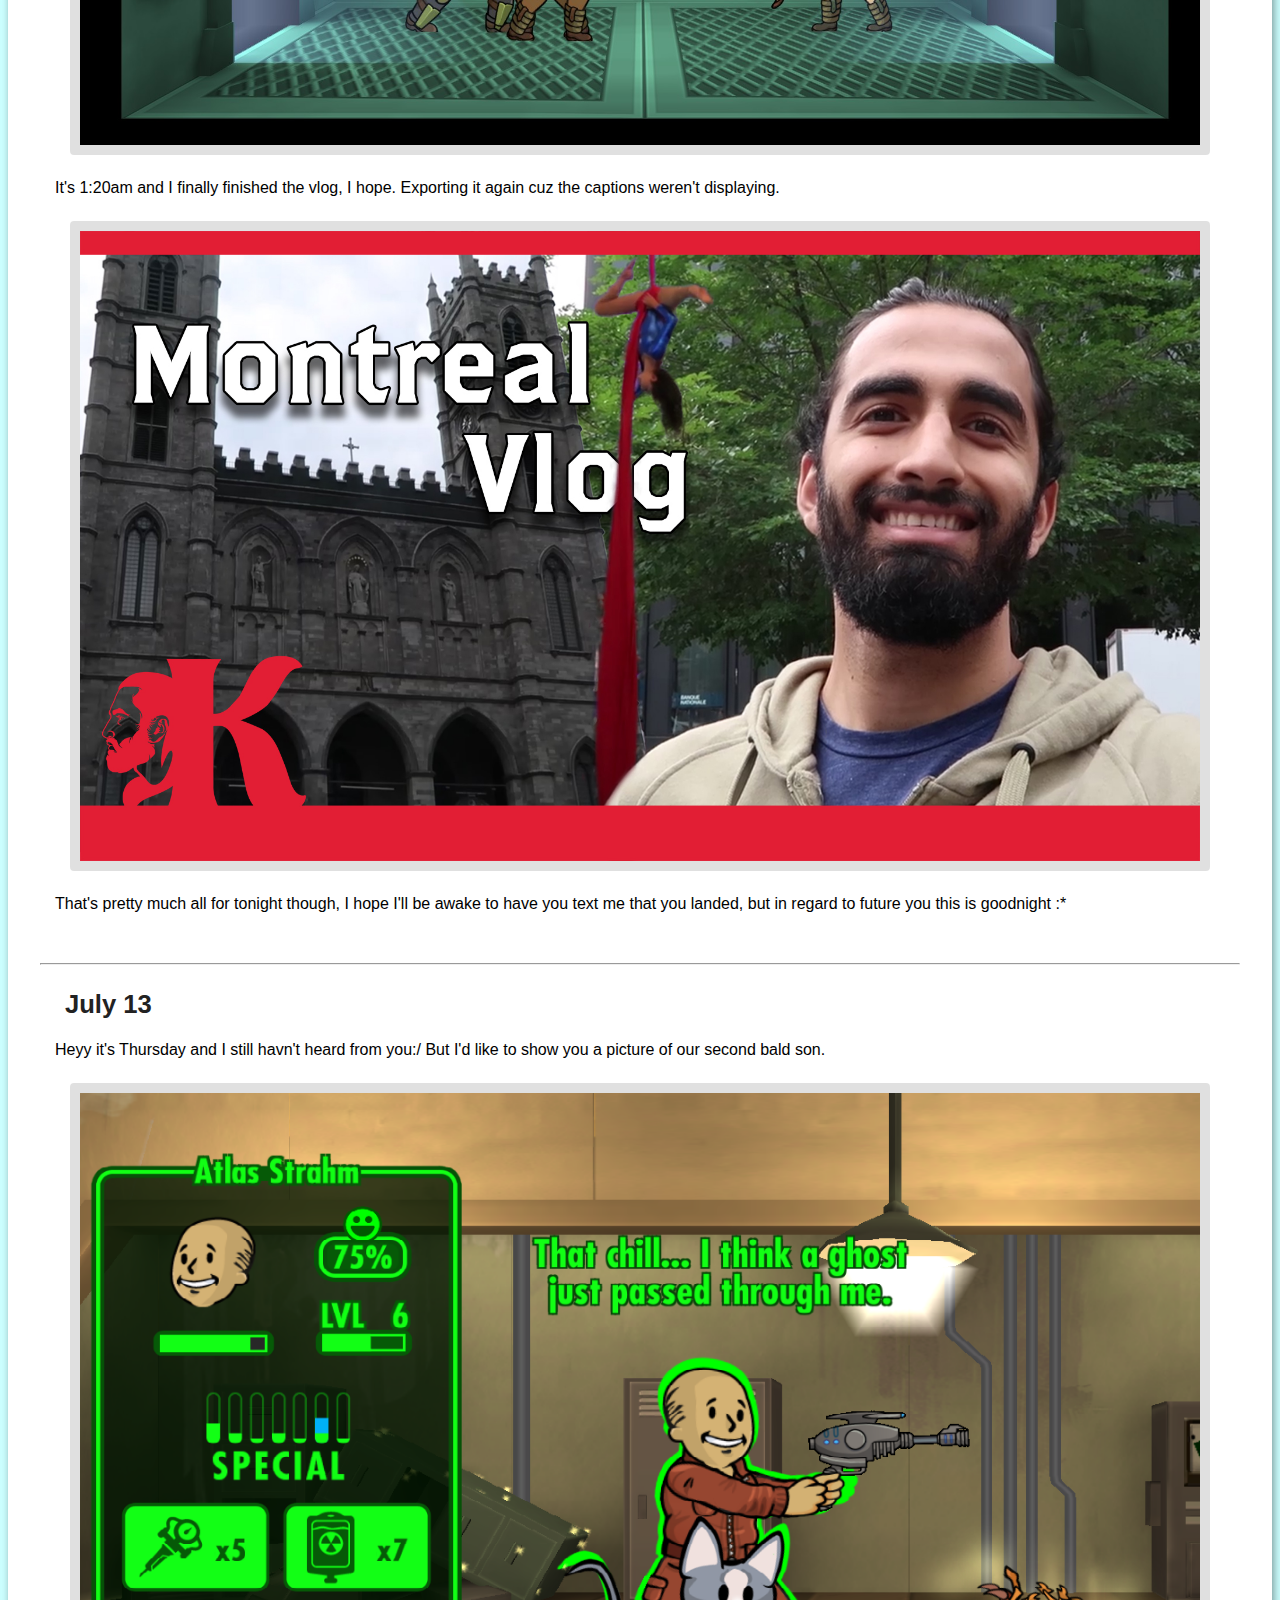
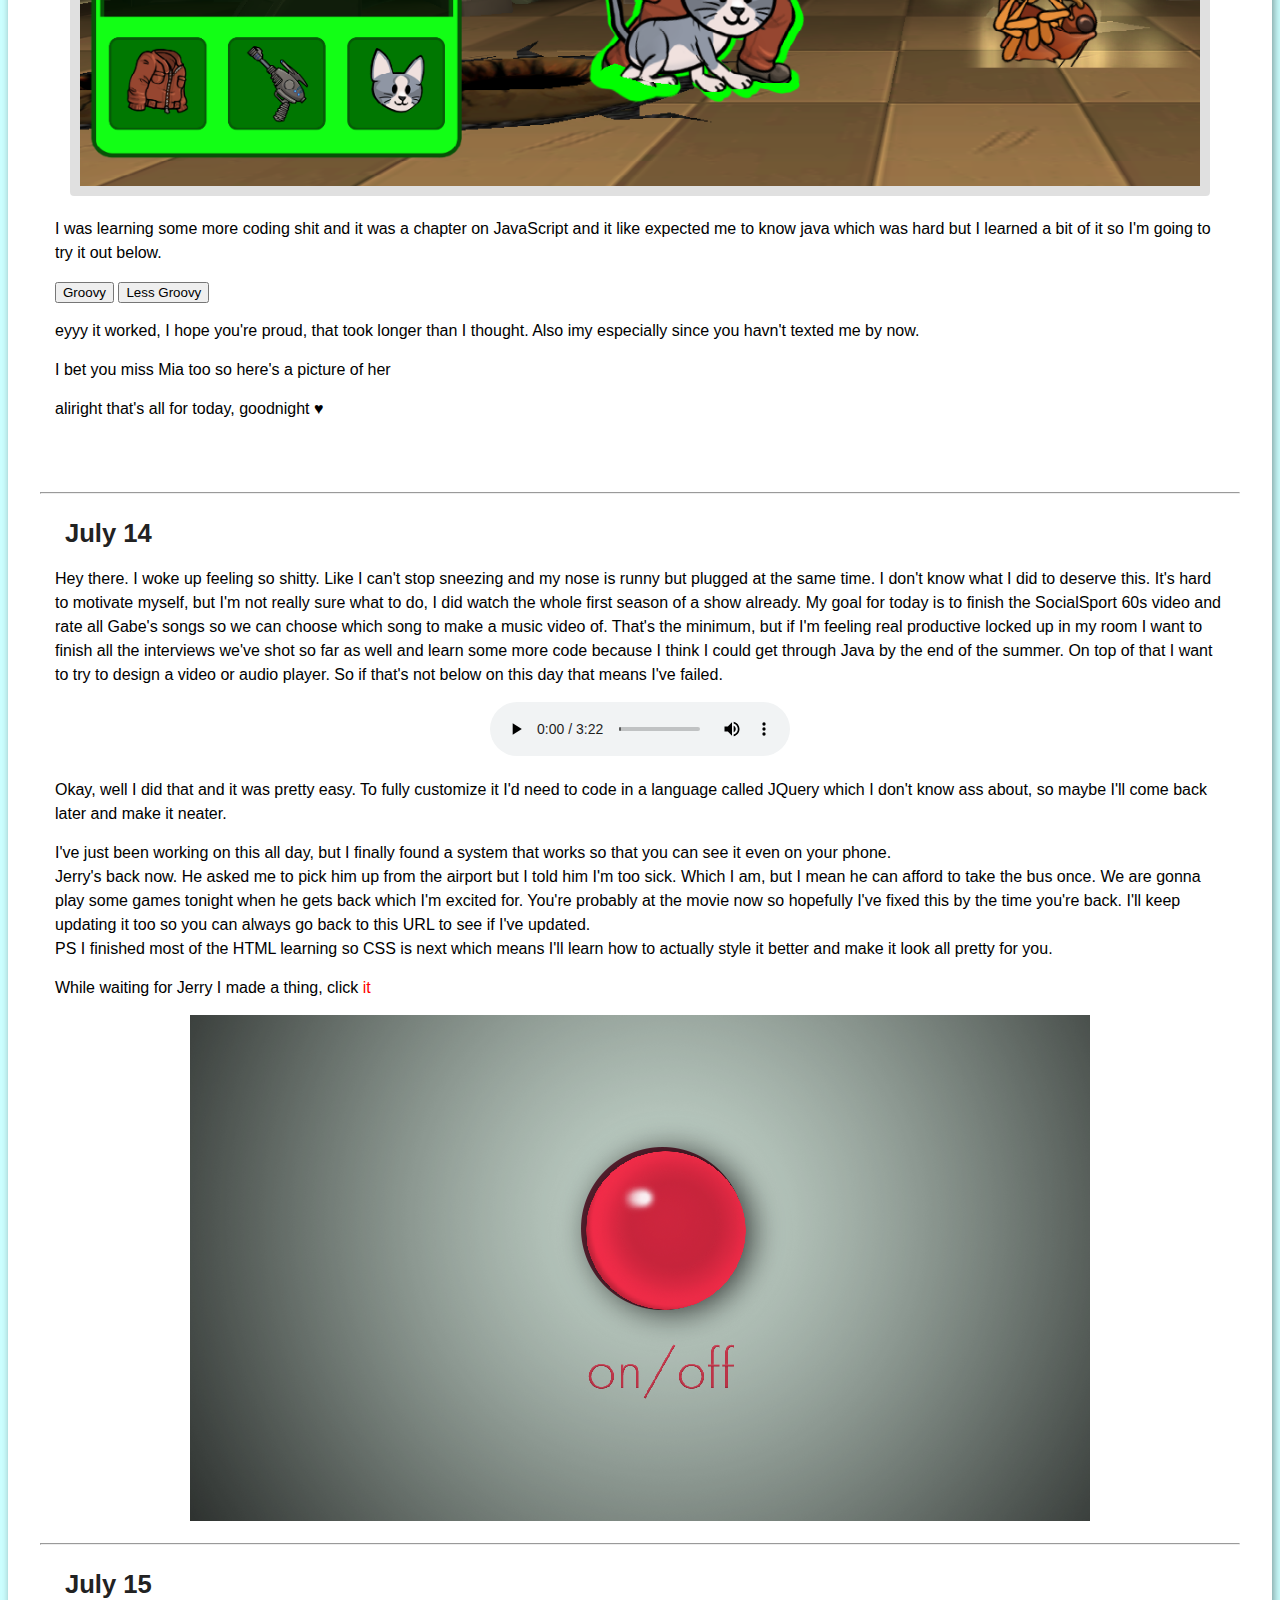
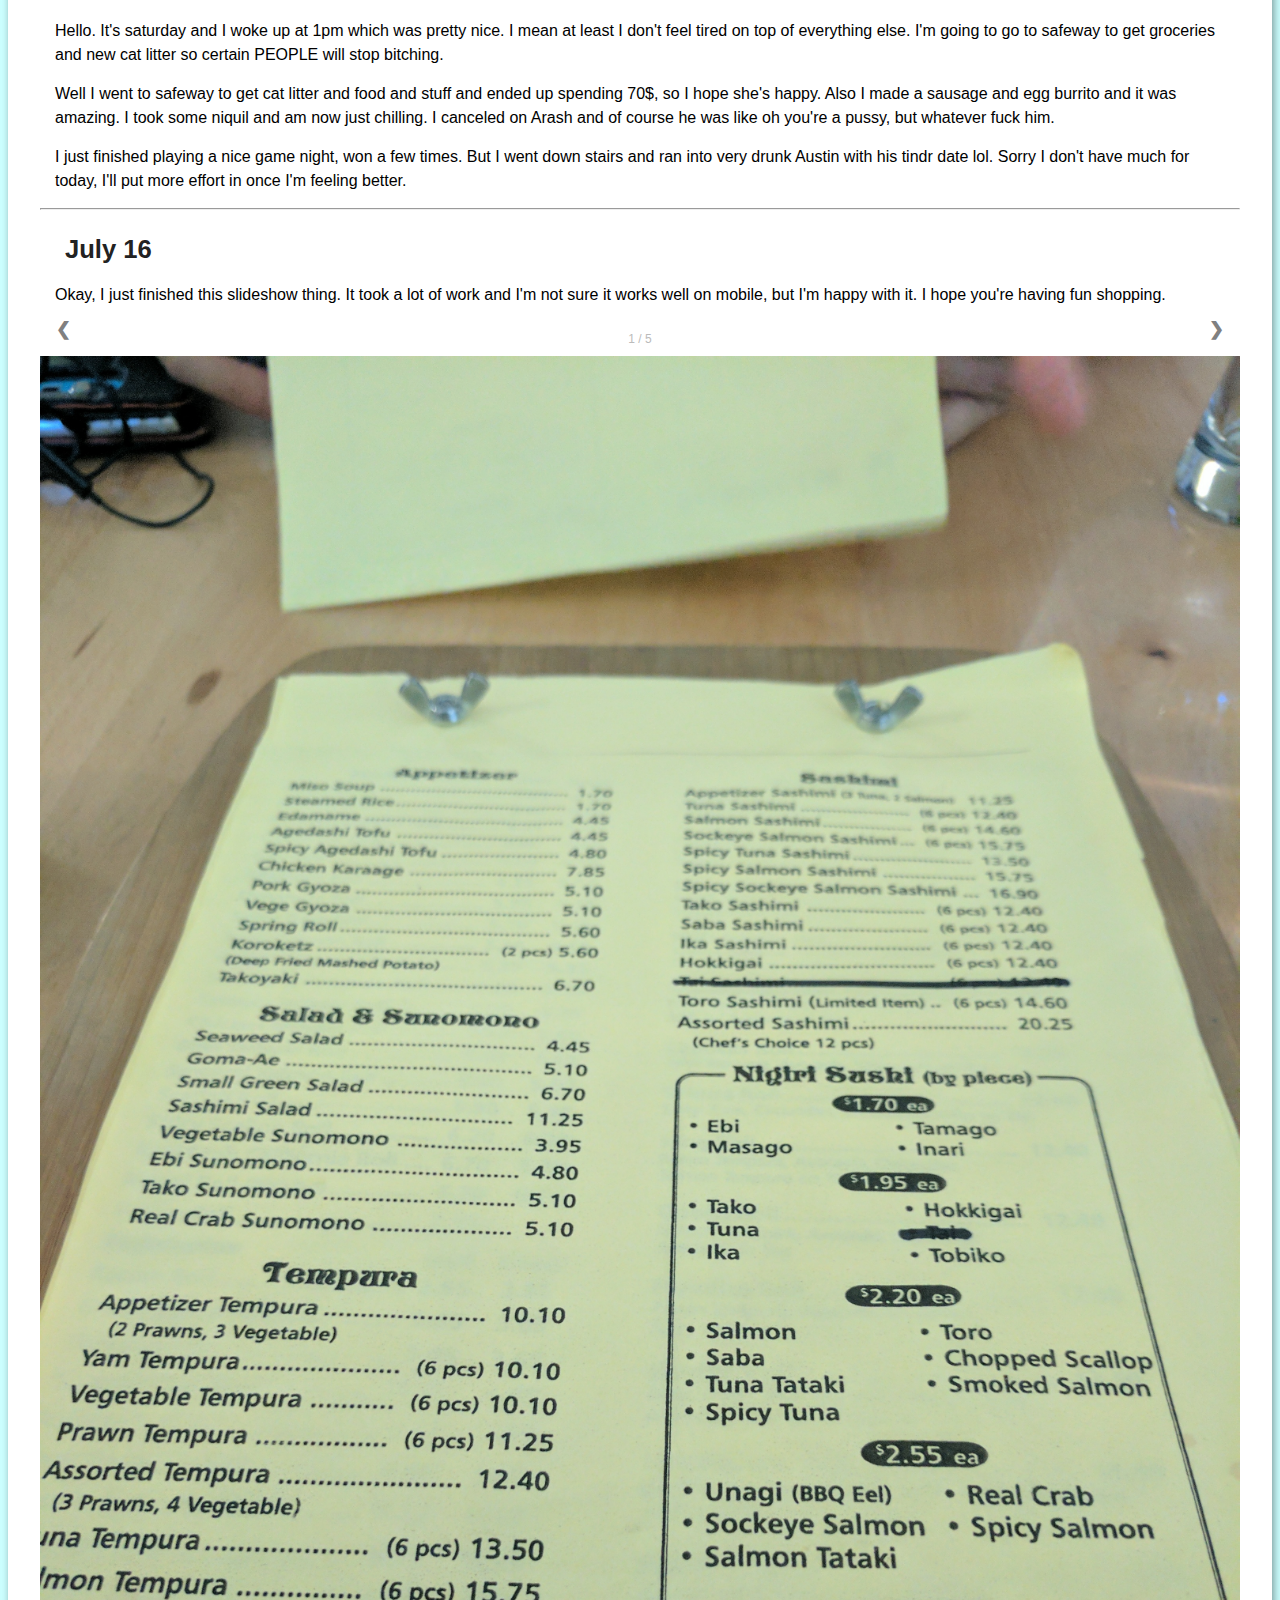
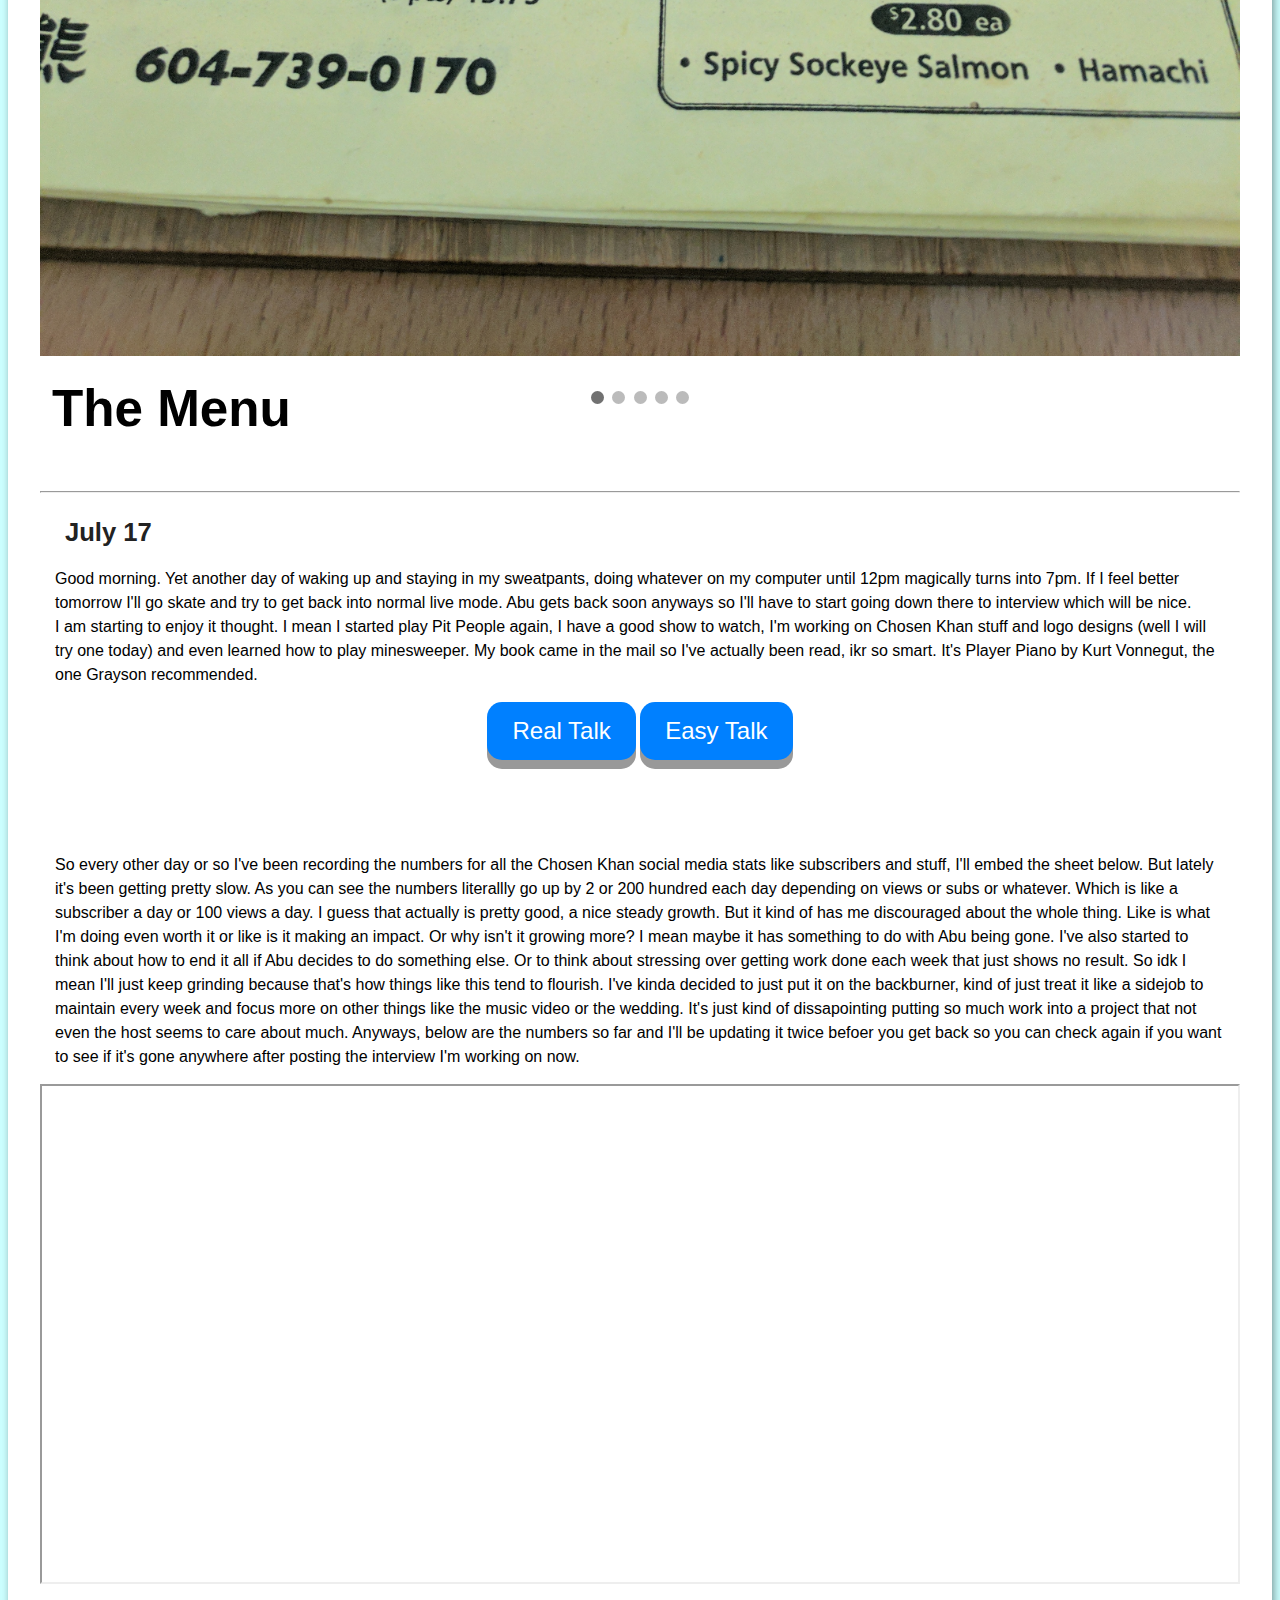
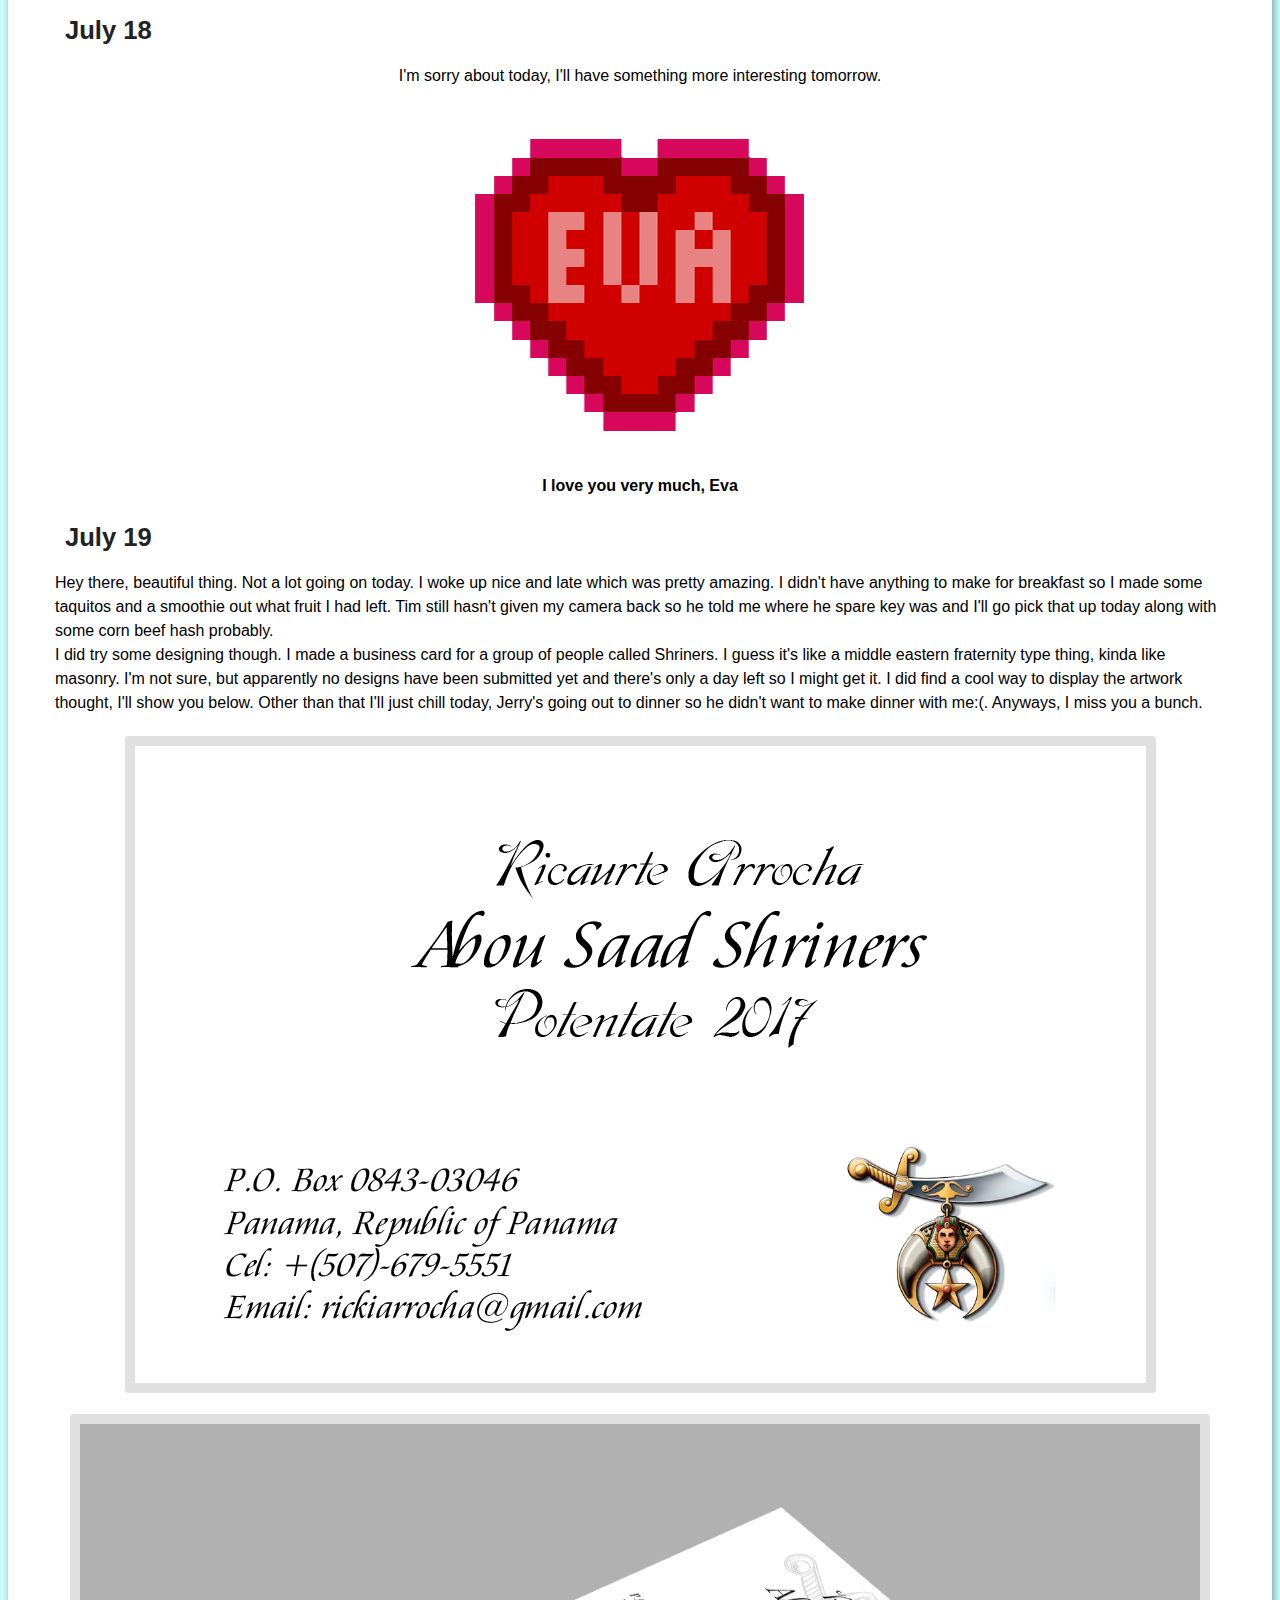
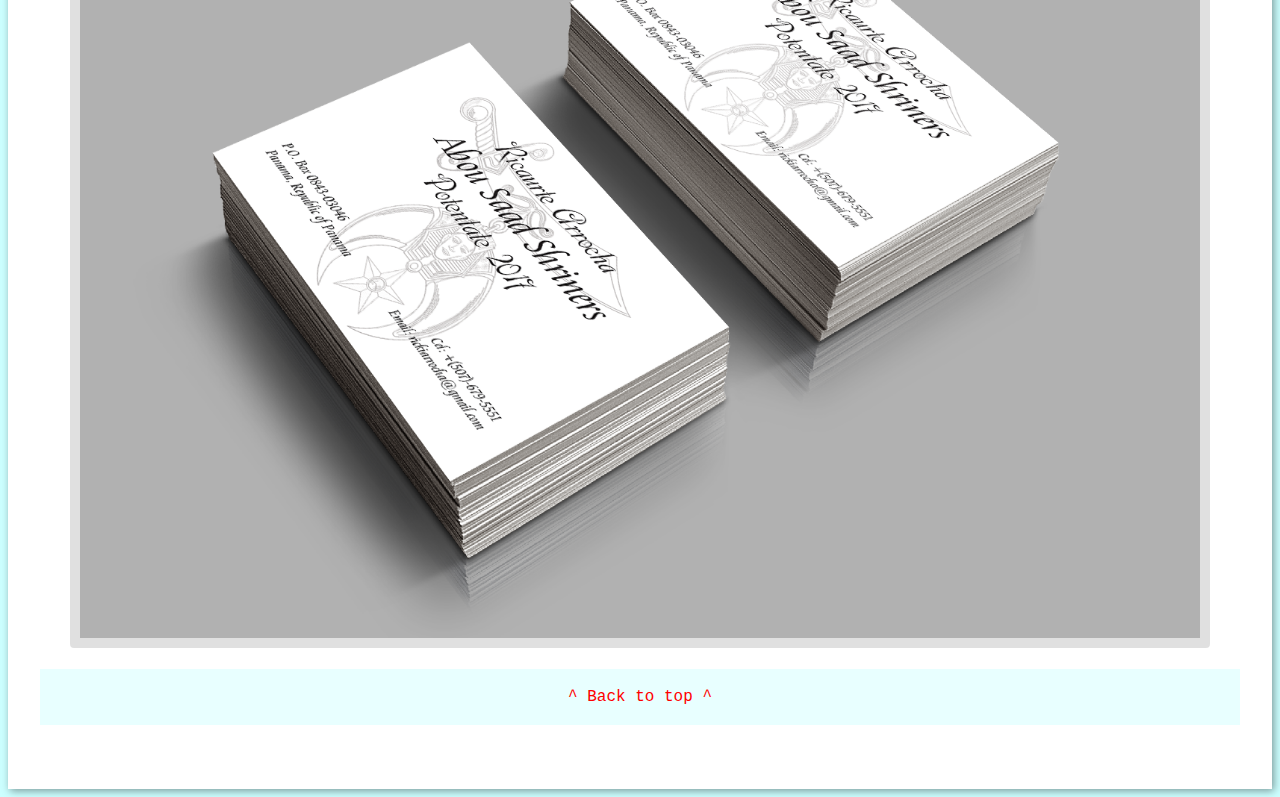
==== commit 1f4ea9bf: "19" ====
--- a/index.html
+++ b/index.html
@@ -243,6 +243,12 @@
             <strong style="text-align: center">I love you very much, Eva</strong>
             </div>
         </div>
+        <div>
+        <h6 class="date_entry" id="july19">July 19</h6>
+            <p>Hey there, beautiful thing. Not a lot going on today. I woke up nice and late which was pretty amazing. I didn't have anything to make for breakfast so I made some taquitos and a smoothie out what fruit I had left. Tim still hasn't given my camera back so he told me where he spare key was and I'll go pick that up today along with some corn beef hash probably.<br>I did try some designing though. I made a business card for a group of people called Shriners. I guess it's like a middle eastern fraternity type thing, kinda like masonry. I'm not sure, but apparently no designs have been submitted yet and there's only a day left so I might get it. I did find a cool way to display the artwork thought, I'll show you below. Other than that I'll just chill today, Jerry's going out to dinner so he didn't want to make dinner with me:(. Anyways, I miss you a bunch.</p>
+            <img class="displayimg" src="Images/shriner1.png"/>
+            <img class="displayimg" src="Images/shriner2.png"/>
+        </div>
         
         
         
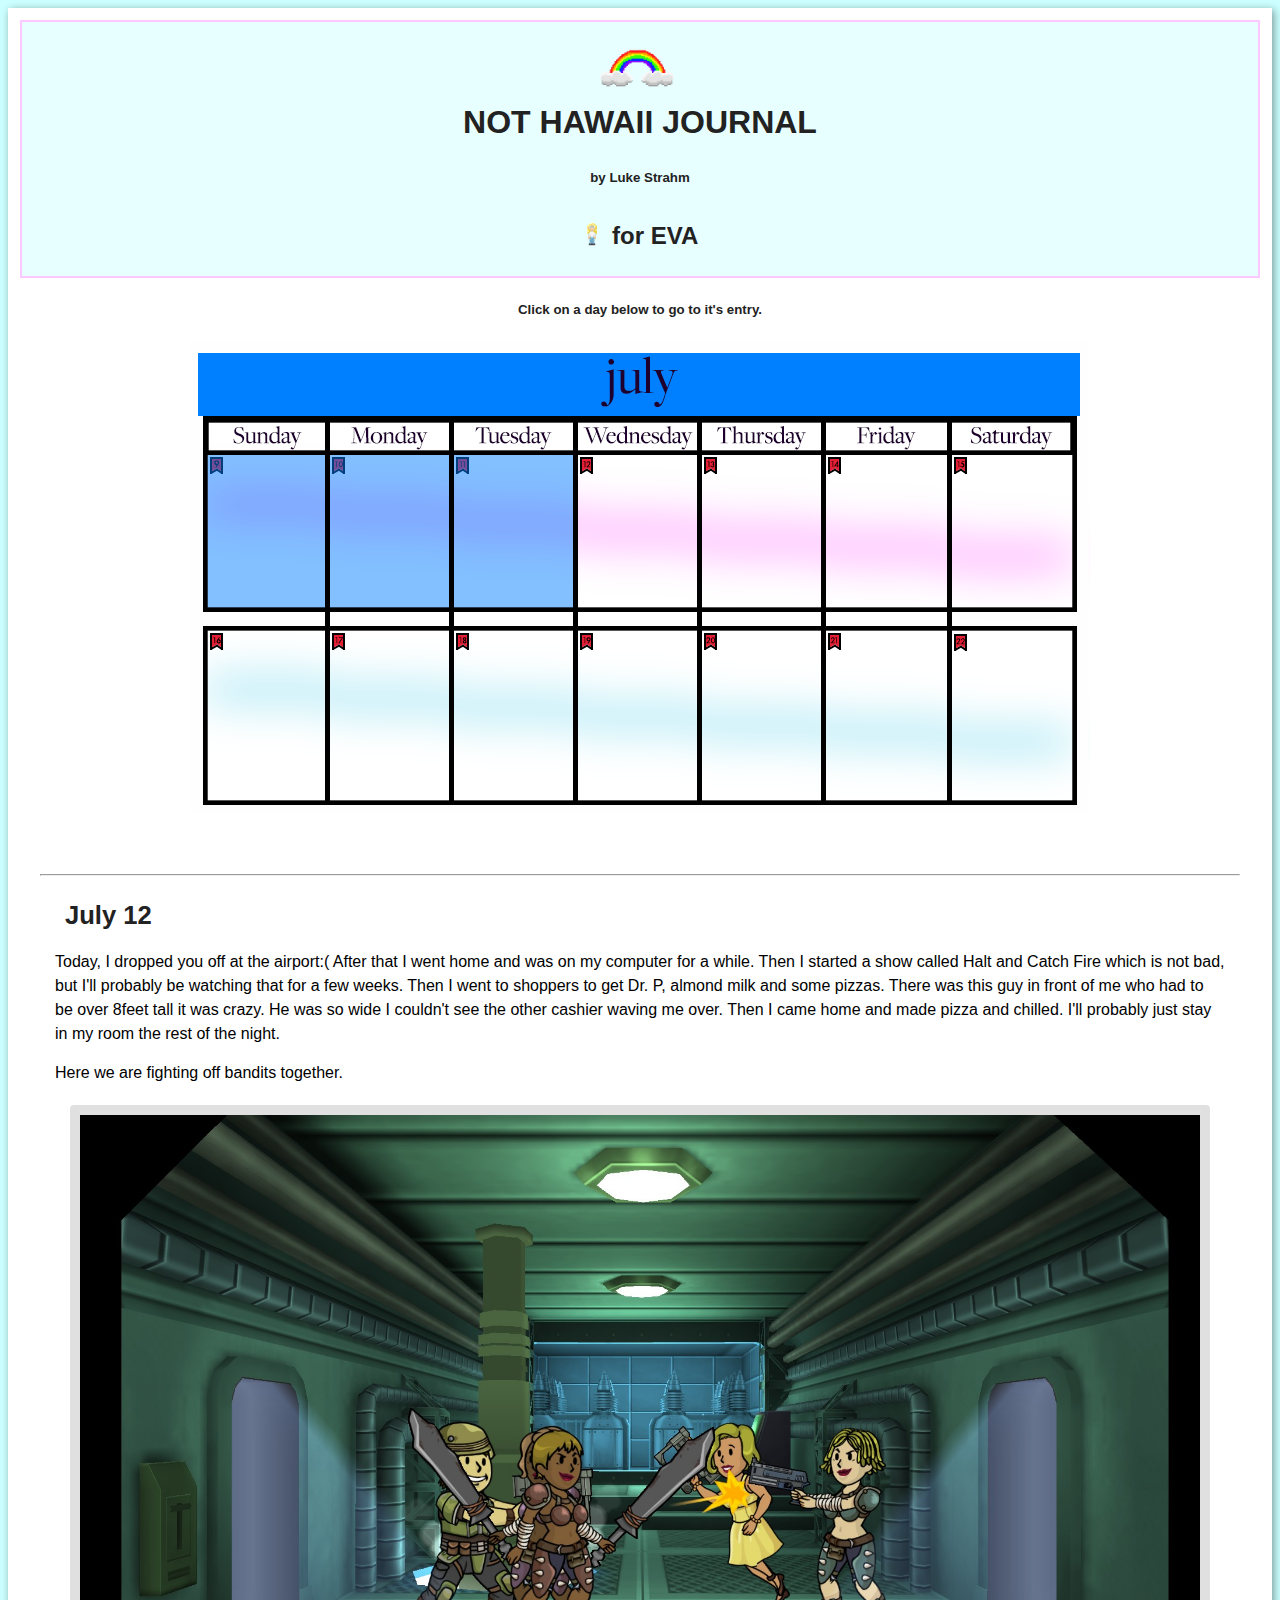
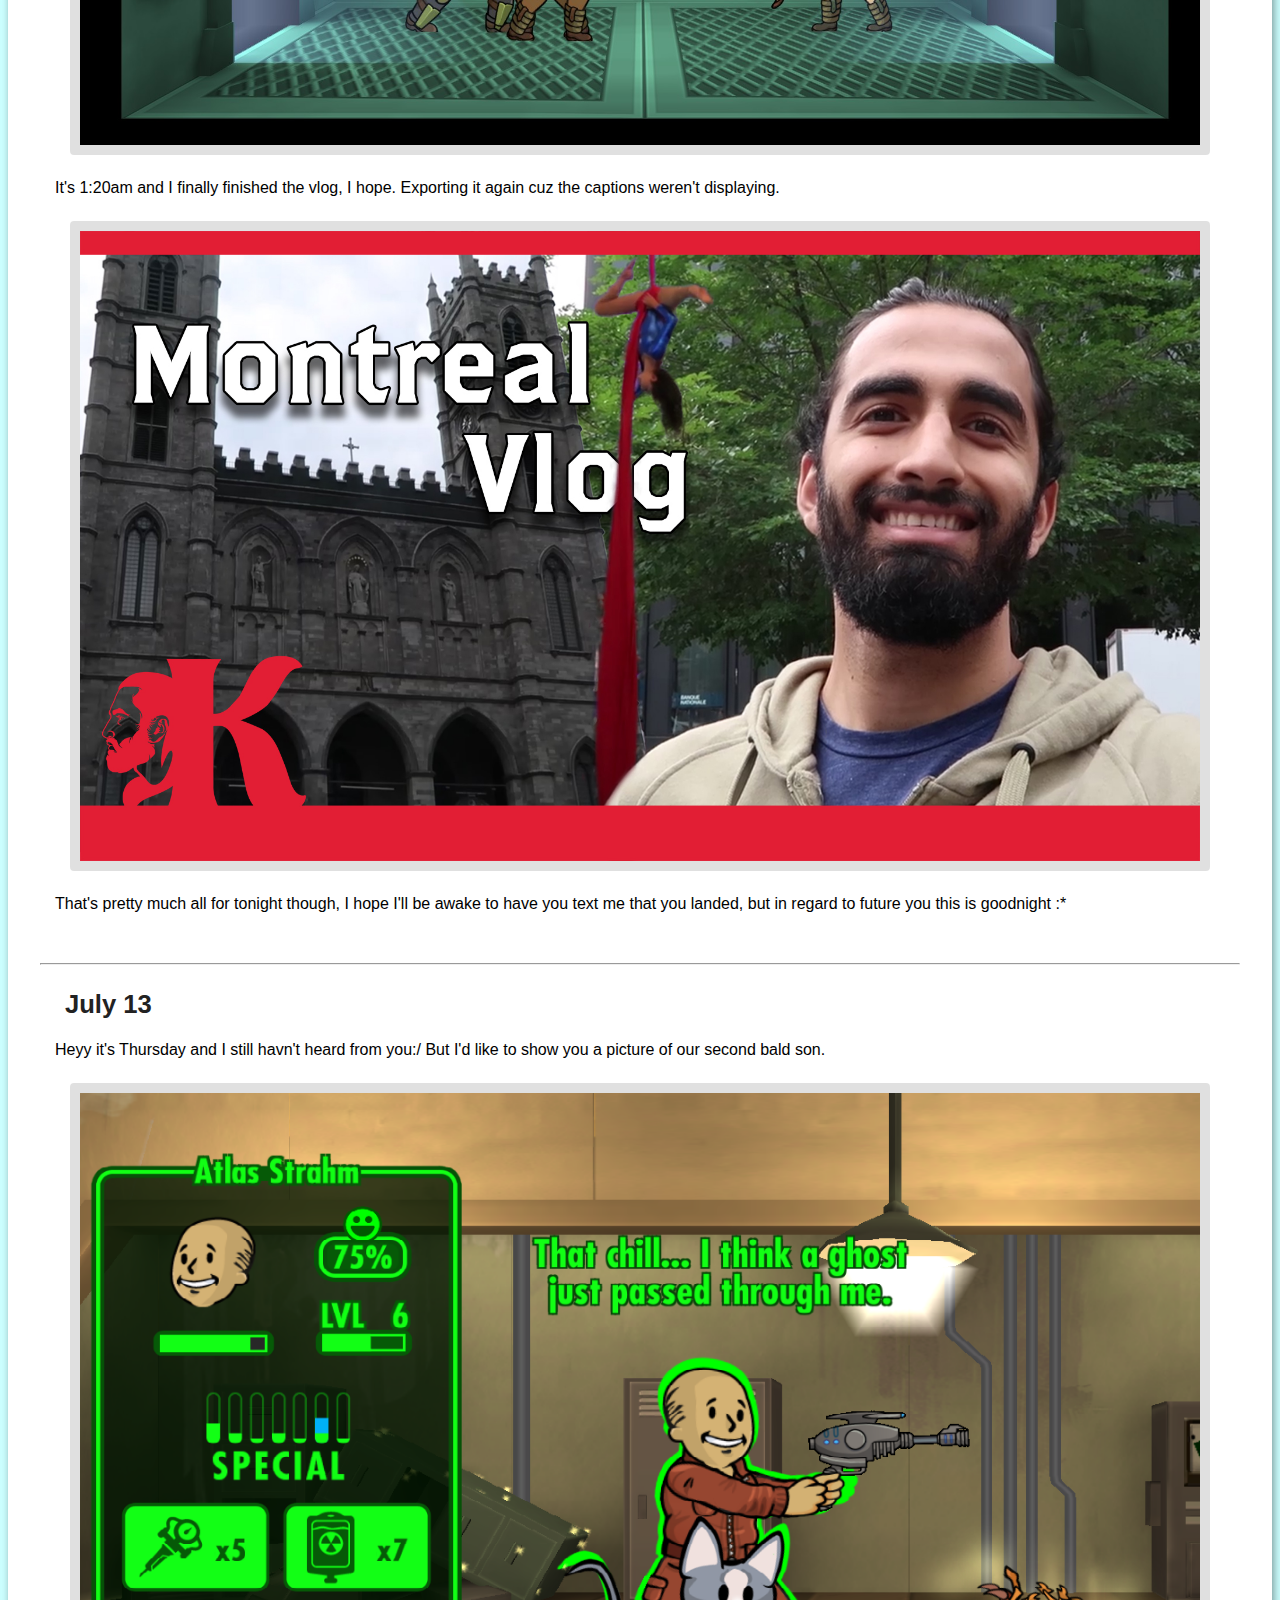
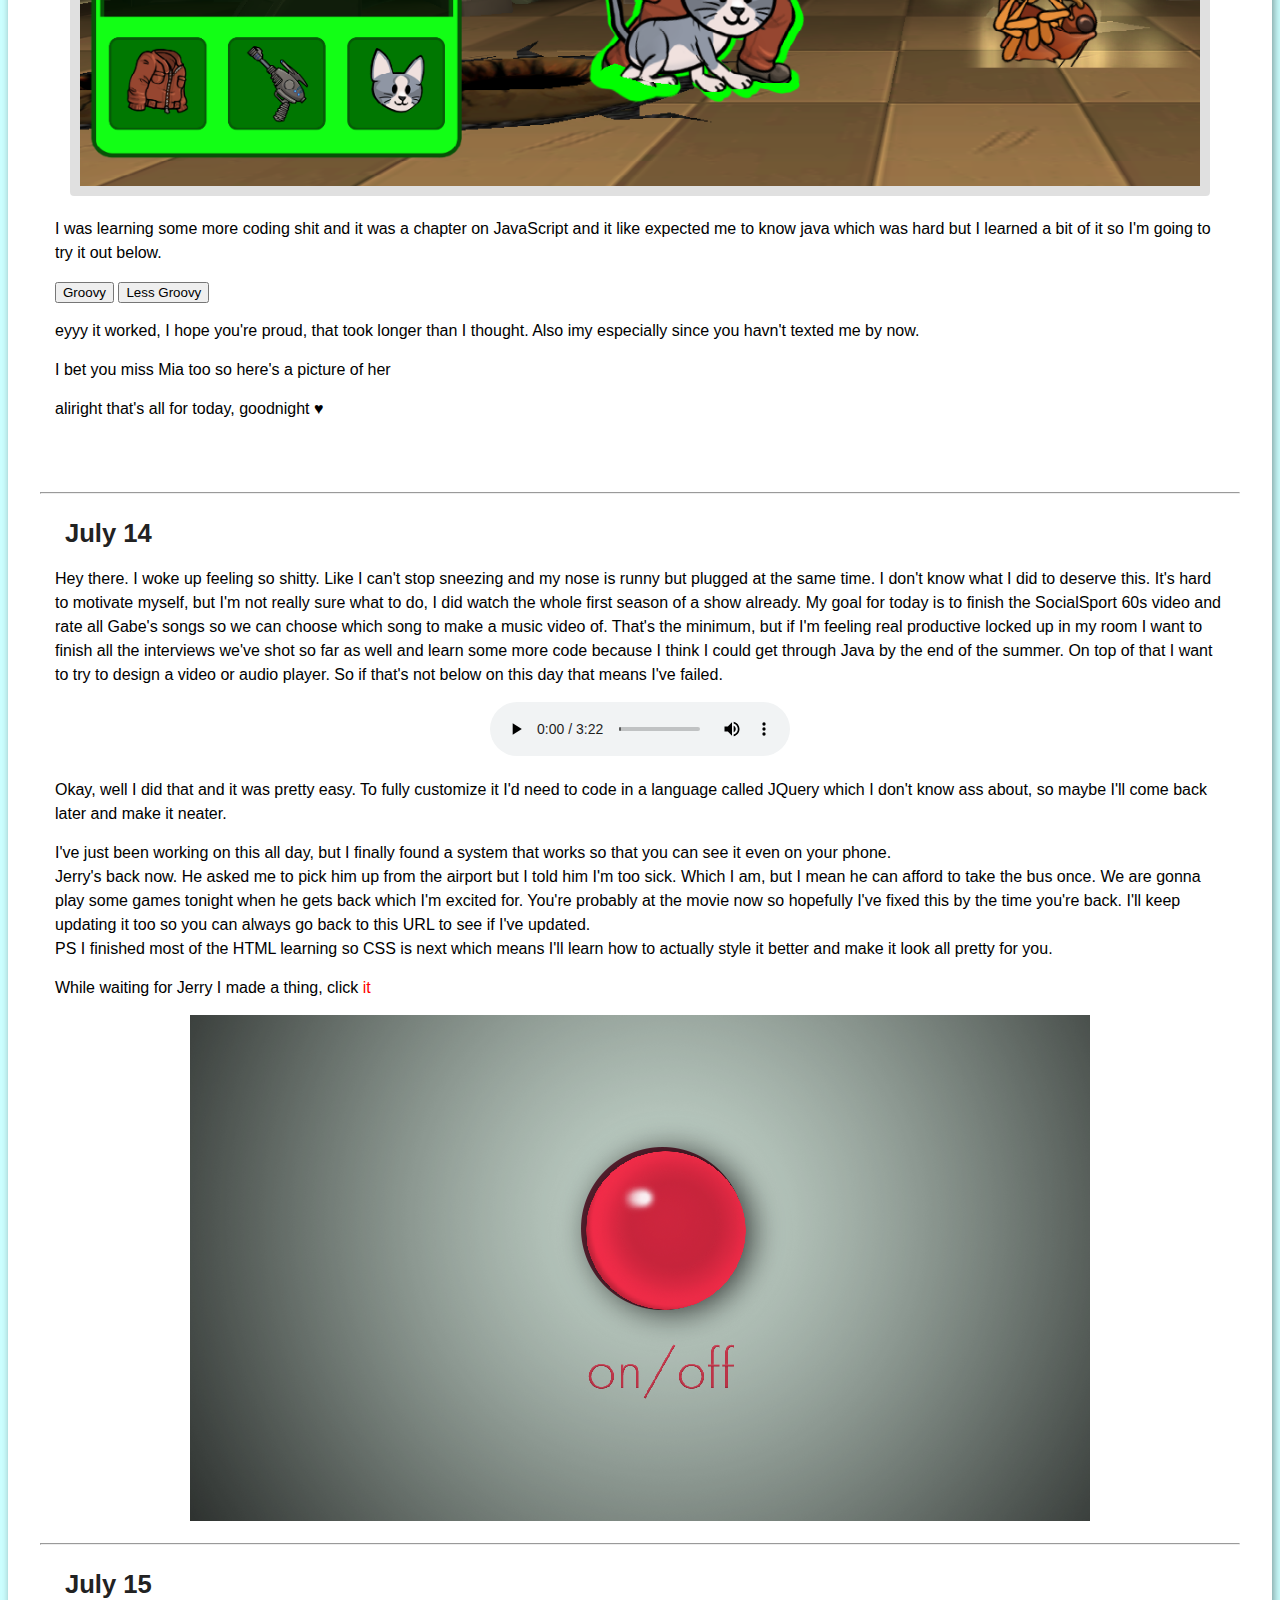
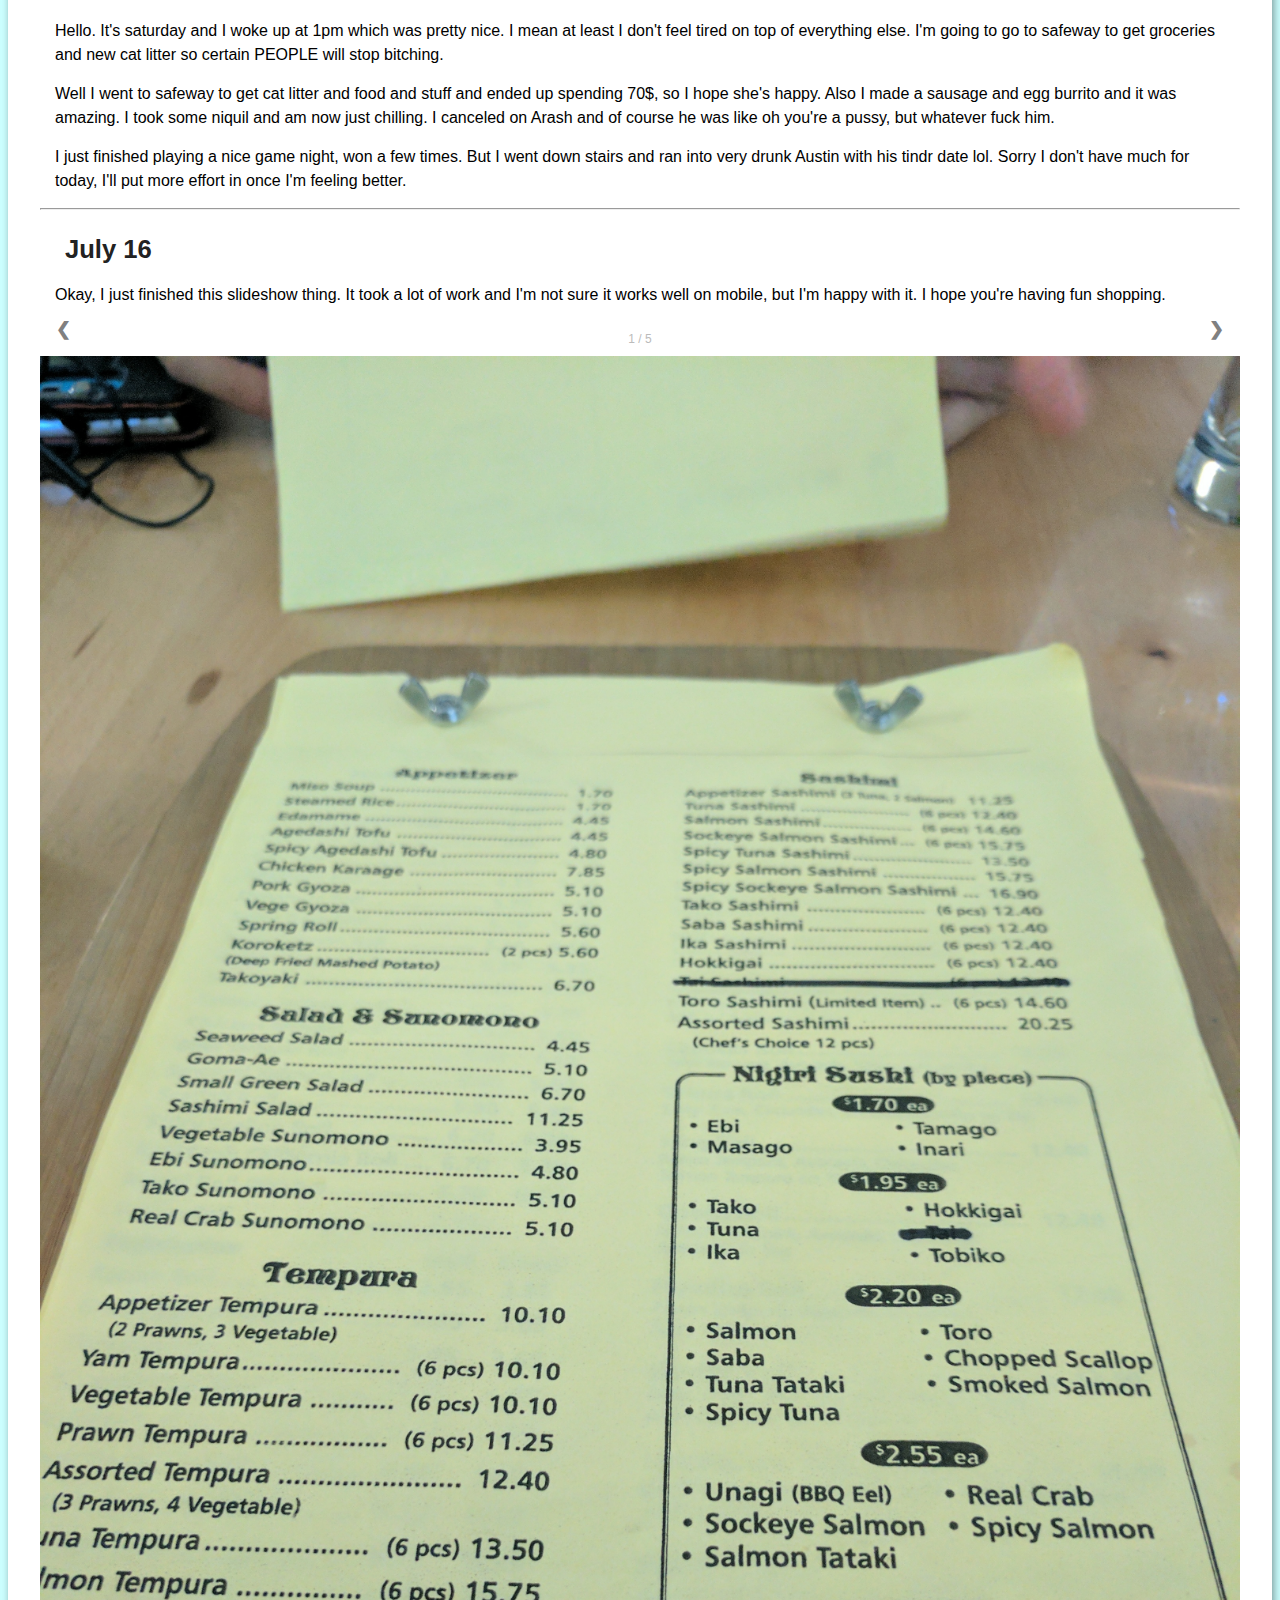
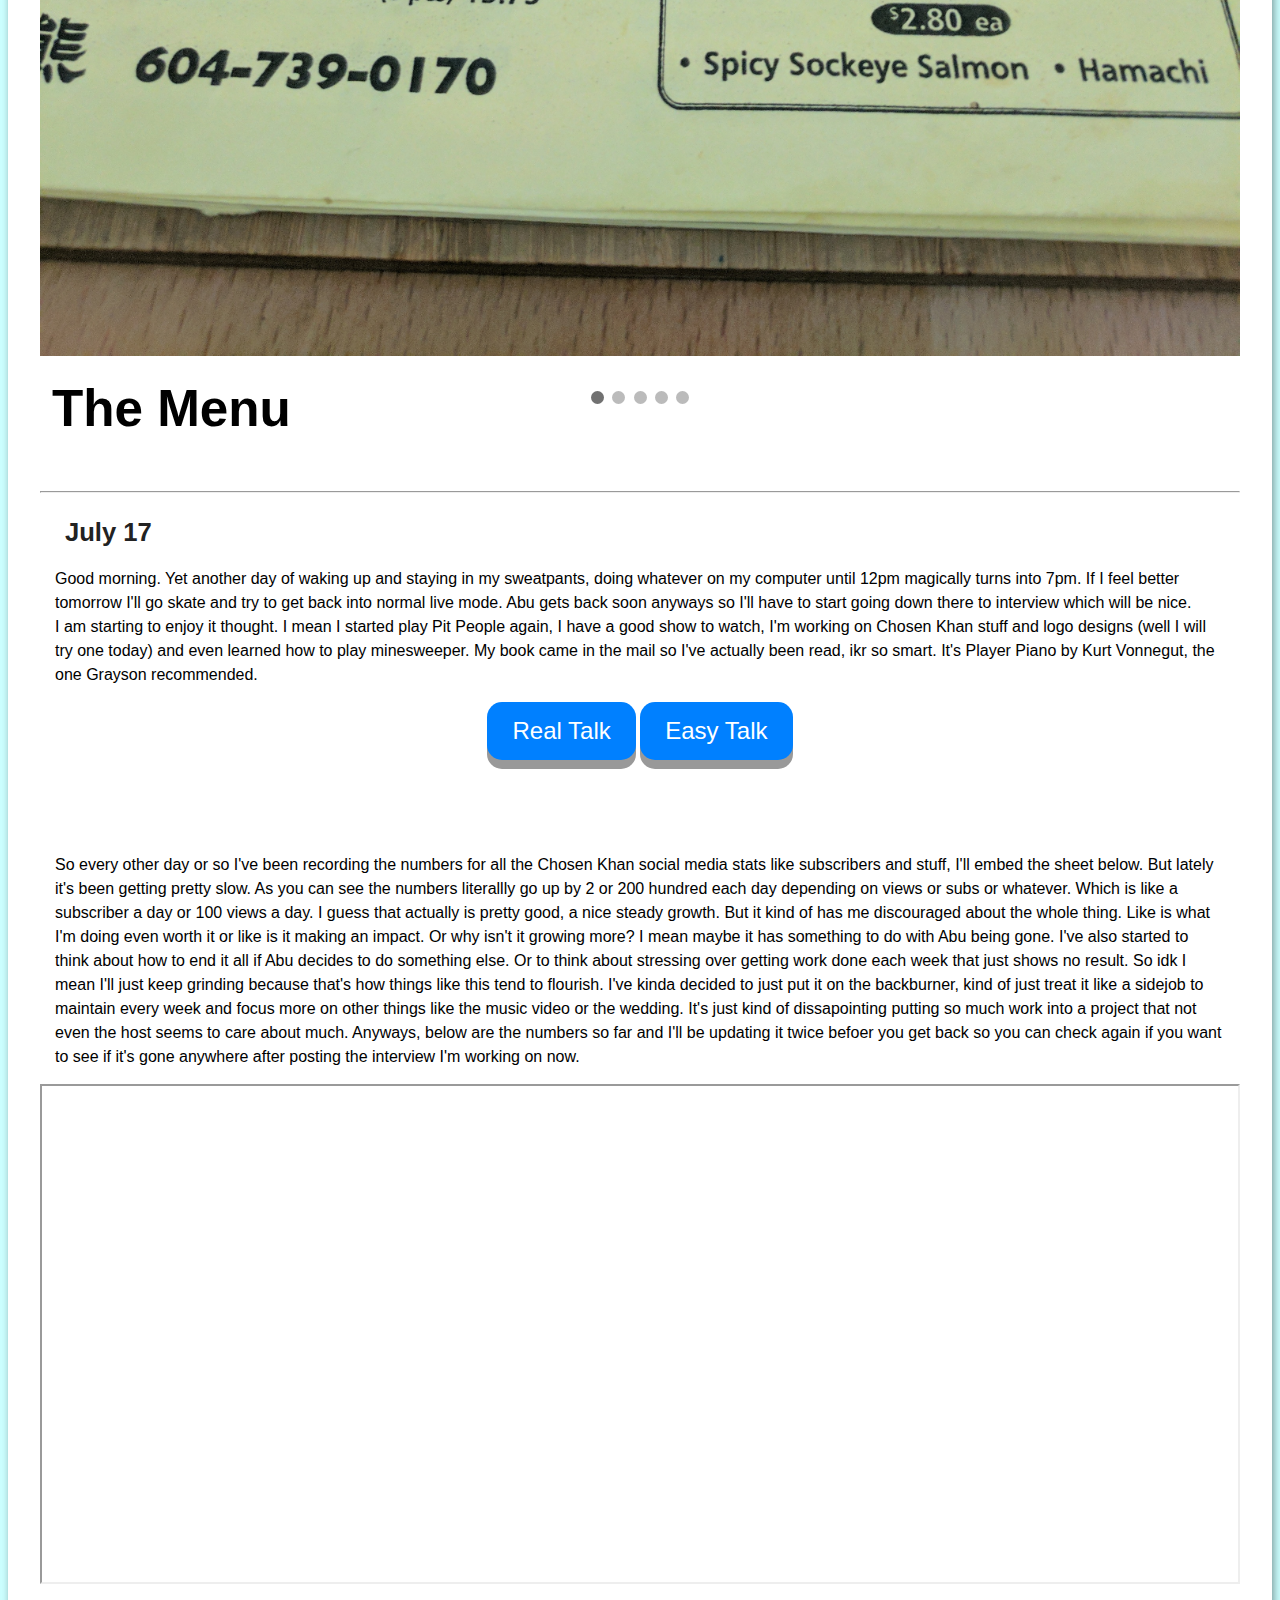
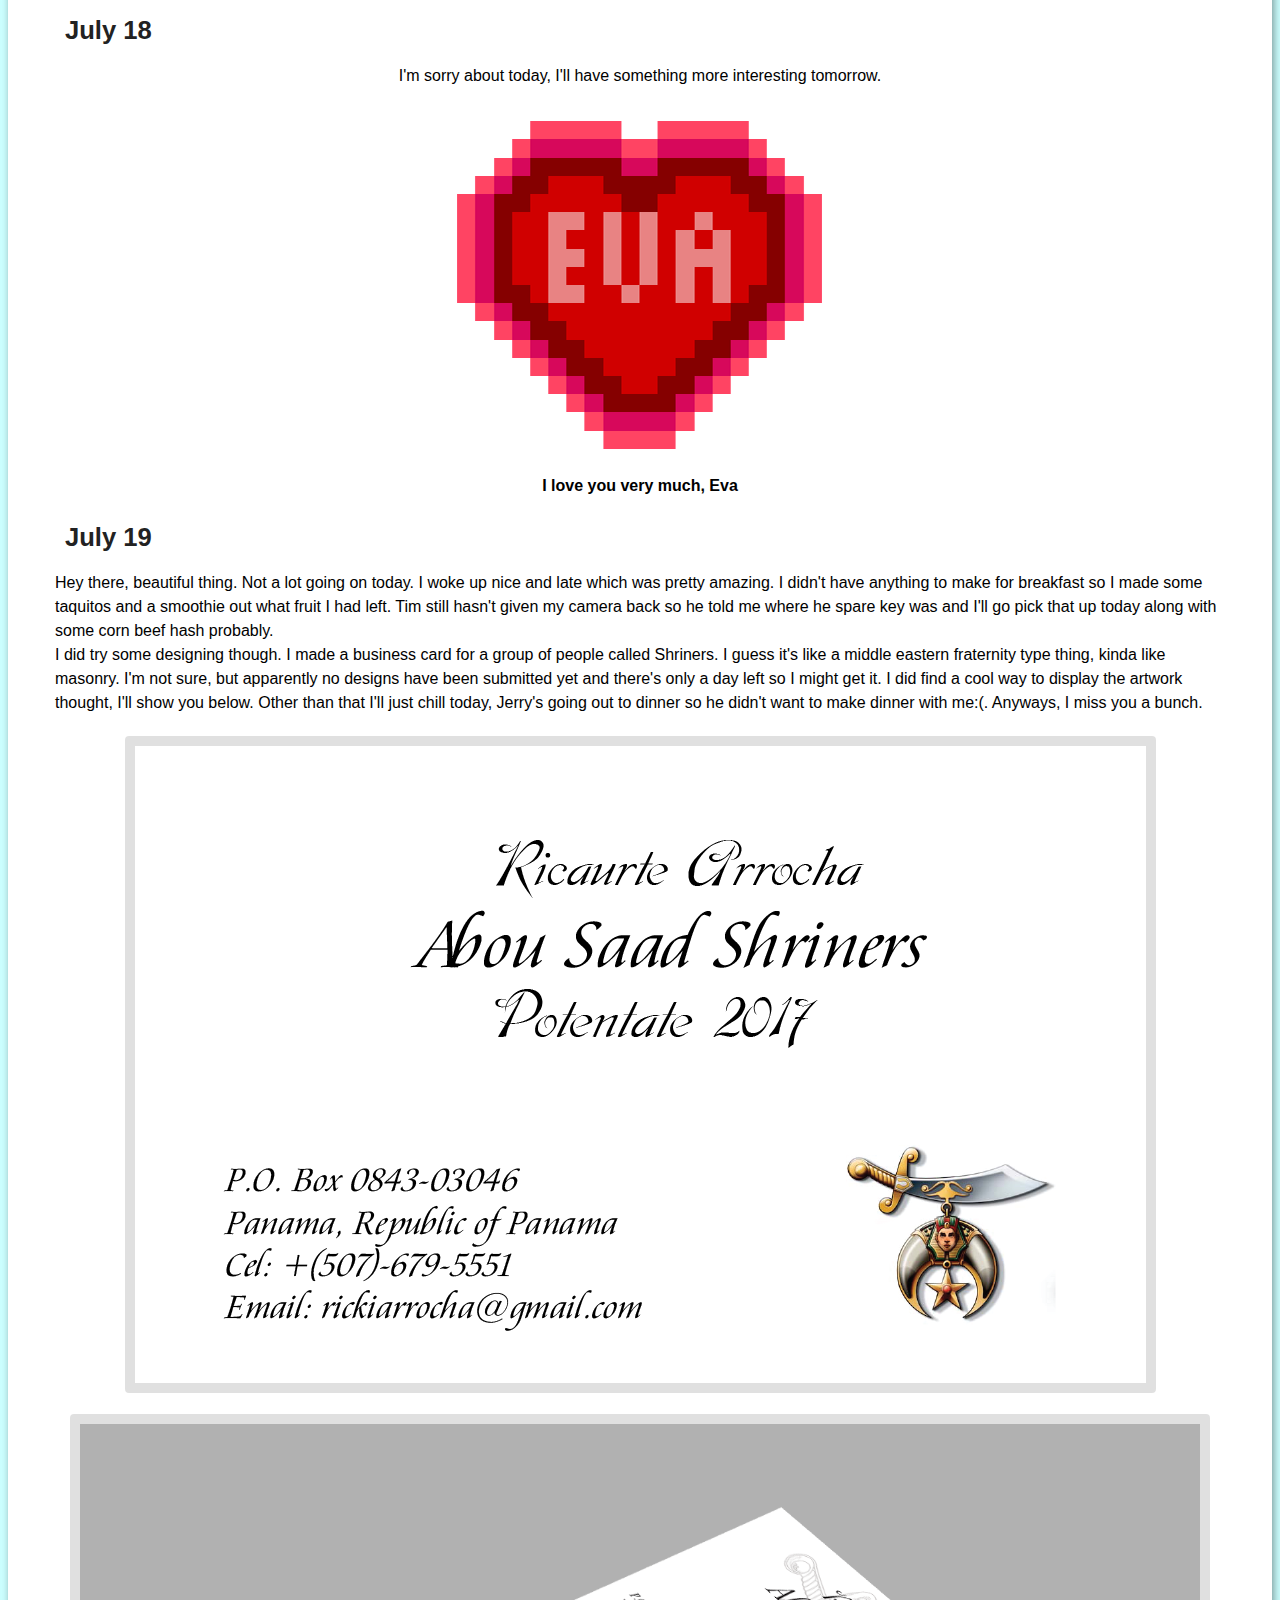
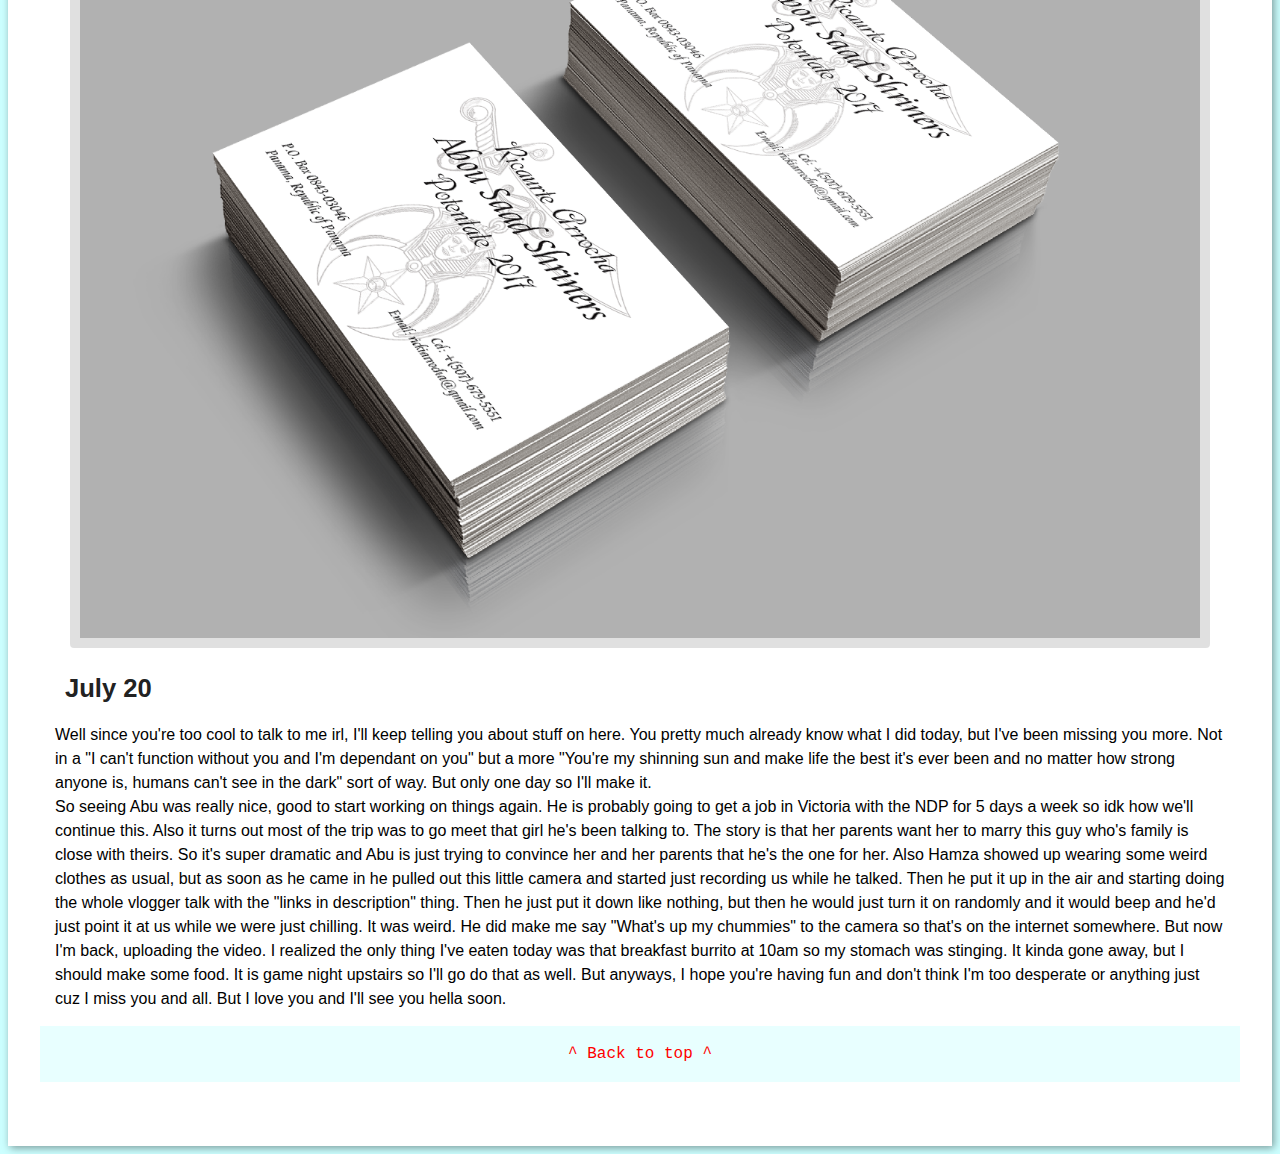
==== commit 8013a42a: "20" ====
--- a/index.html
+++ b/index.html
@@ -249,6 +249,11 @@
             <img class="displayimg" src="Images/shriner1.png"/>
             <img class="displayimg" src="Images/shriner2.png"/>
         </div>
+        <div>
+            <h6 class="date_entry" id="july20">July 20</h6>
+            <p>Well since you're too cool to talk to me irl, I'll keep telling you about stuff on here. You pretty much already know what I did today, but I've been missing you more. Not in a "I can't function without you and I'm dependant on you" but a more "You're my shinning sun and make life the best it's ever been and no matter how strong anyone is, humans can't see in the dark" sort of way. But only one day so I'll make it.<br>So seeing Abu was really nice, good to start working on things again. He is probably going to get a job in Victoria with the NDP for 5 days a week so idk how we'll continue this. Also it turns out most of the trip was to go meet that girl he's been talking to. The story is that her parents want her to marry this guy who's family is close with theirs. So it's super dramatic and Abu is just trying to convince her and her parents that he's the one for her. Also Hamza showed up wearing some weird clothes as usual, but as soon as he came in he pulled out this little camera and started just recording us while he talked. Then he put it up in the air and starting doing the whole vlogger talk with the "links in description" thing. Then he just put it down like nothing, but then he would just turn it on randomly and it would beep and he'd just point it at us while we were just chilling. It was weird. He did make me say "What's up my chummies" to the camera so that's on the internet somewhere. But now I'm back, uploading the video. I realized the only thing I've eaten today was that breakfast burrito at 10am so my stomach was stinging. It kinda gone away, but I should make some food. It is game night upstairs so I'll go do that as well. But anyways, I hope you're having fun and don't think I'm too desperate or anything just cuz I miss you and all. But I love you and I'll see you hella soon.
+            </p>
+        </div>
         
         
         
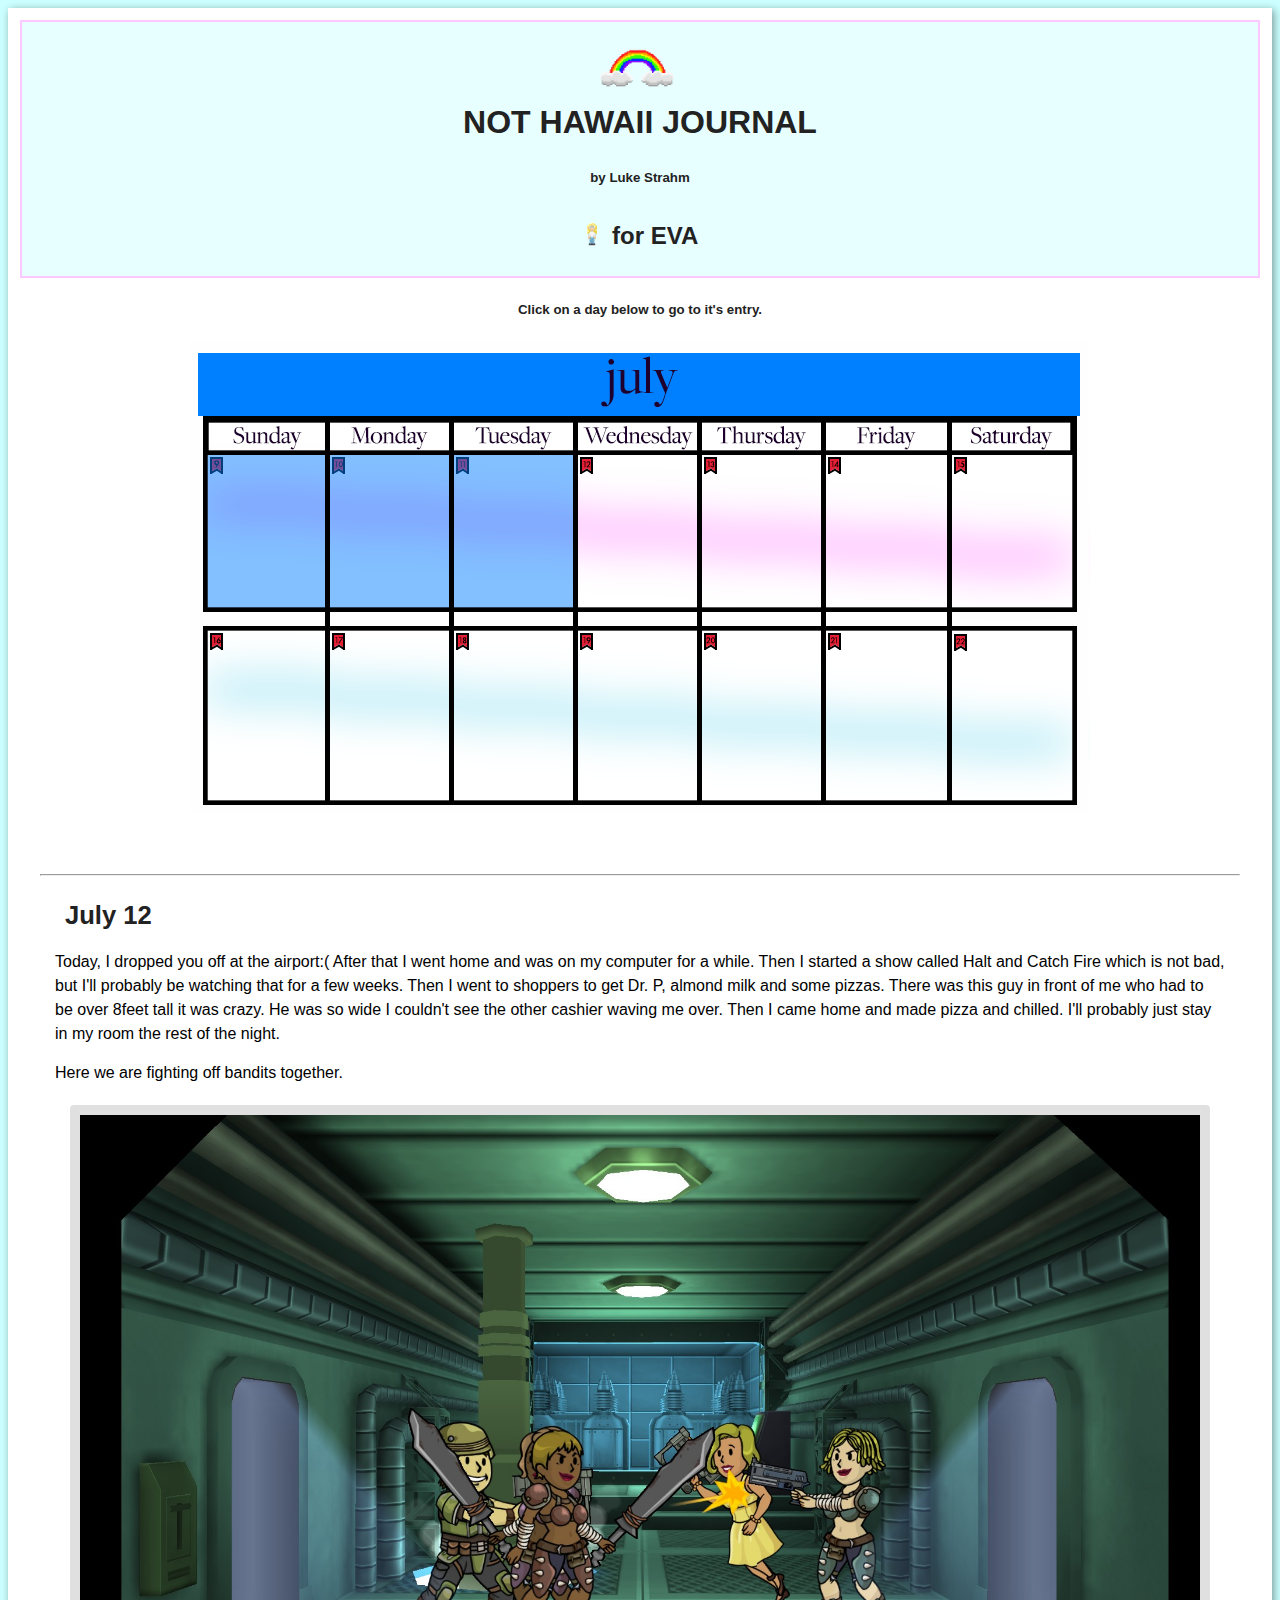
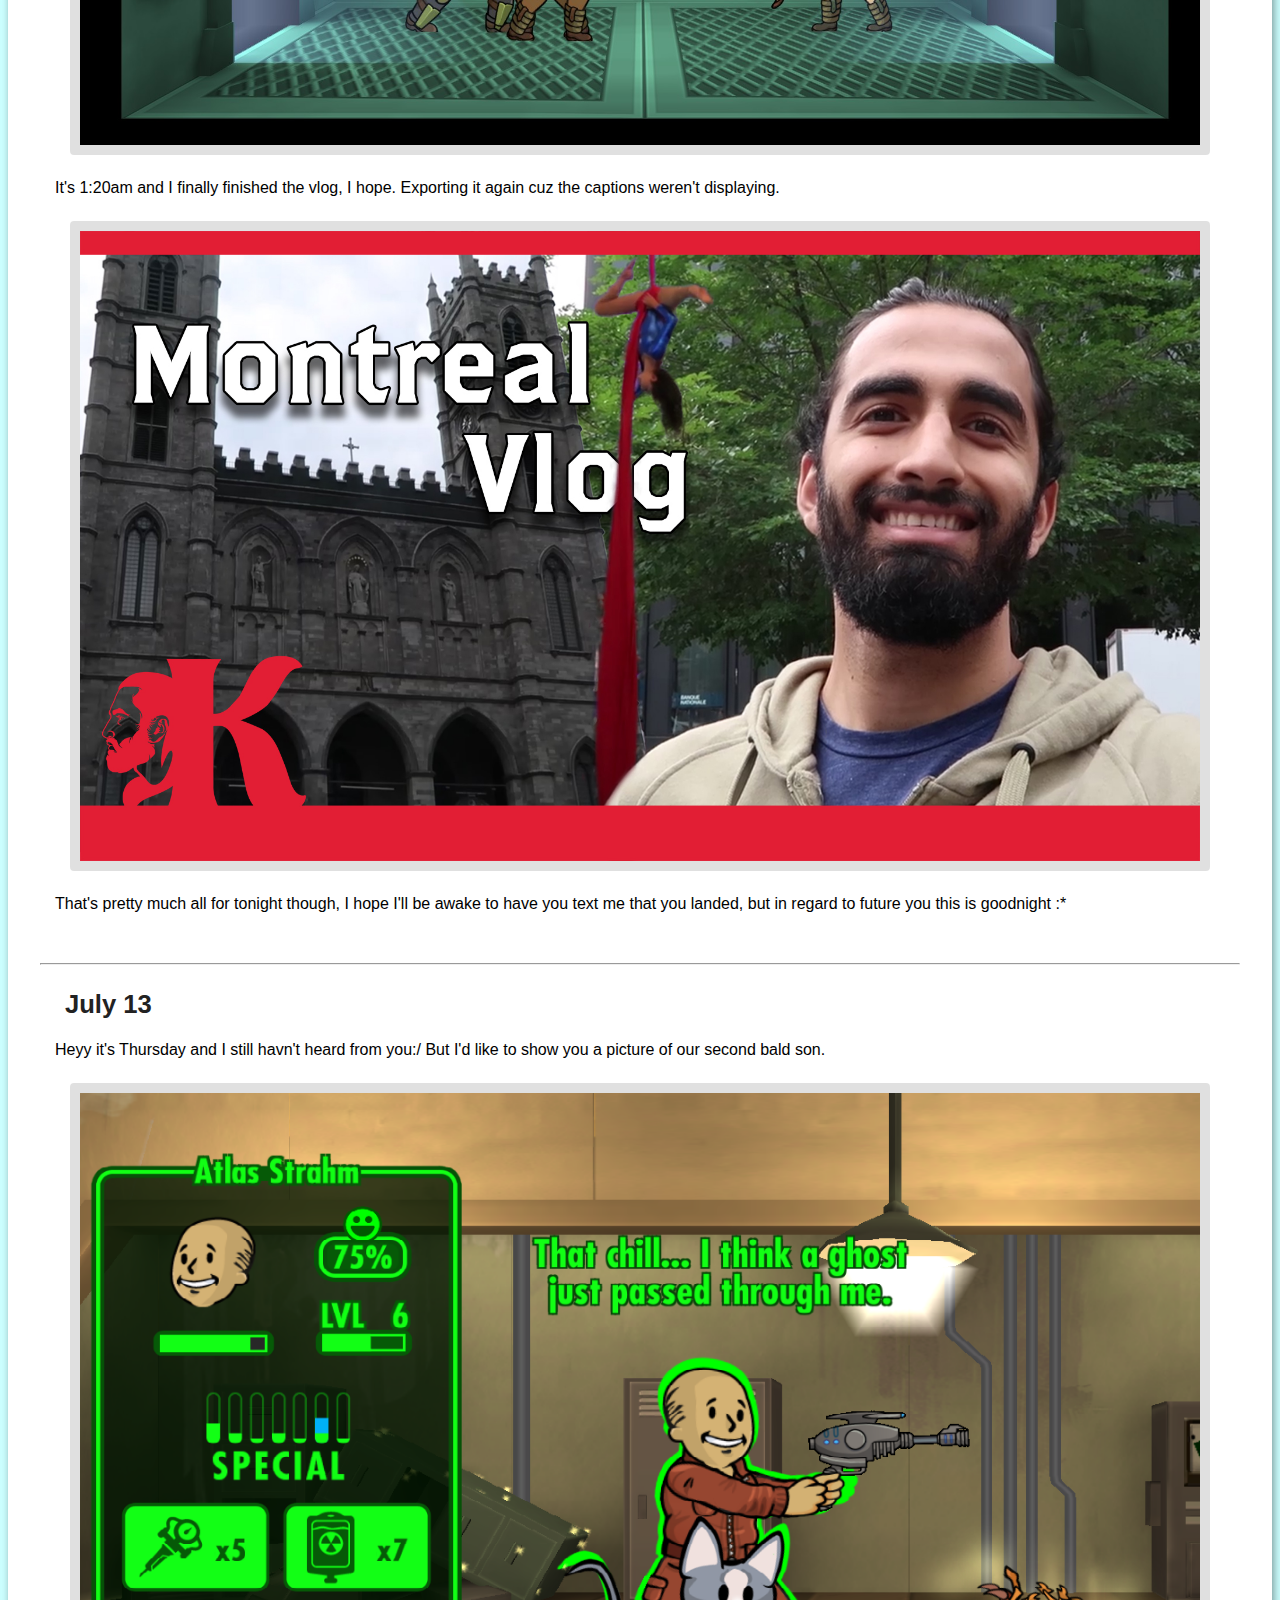
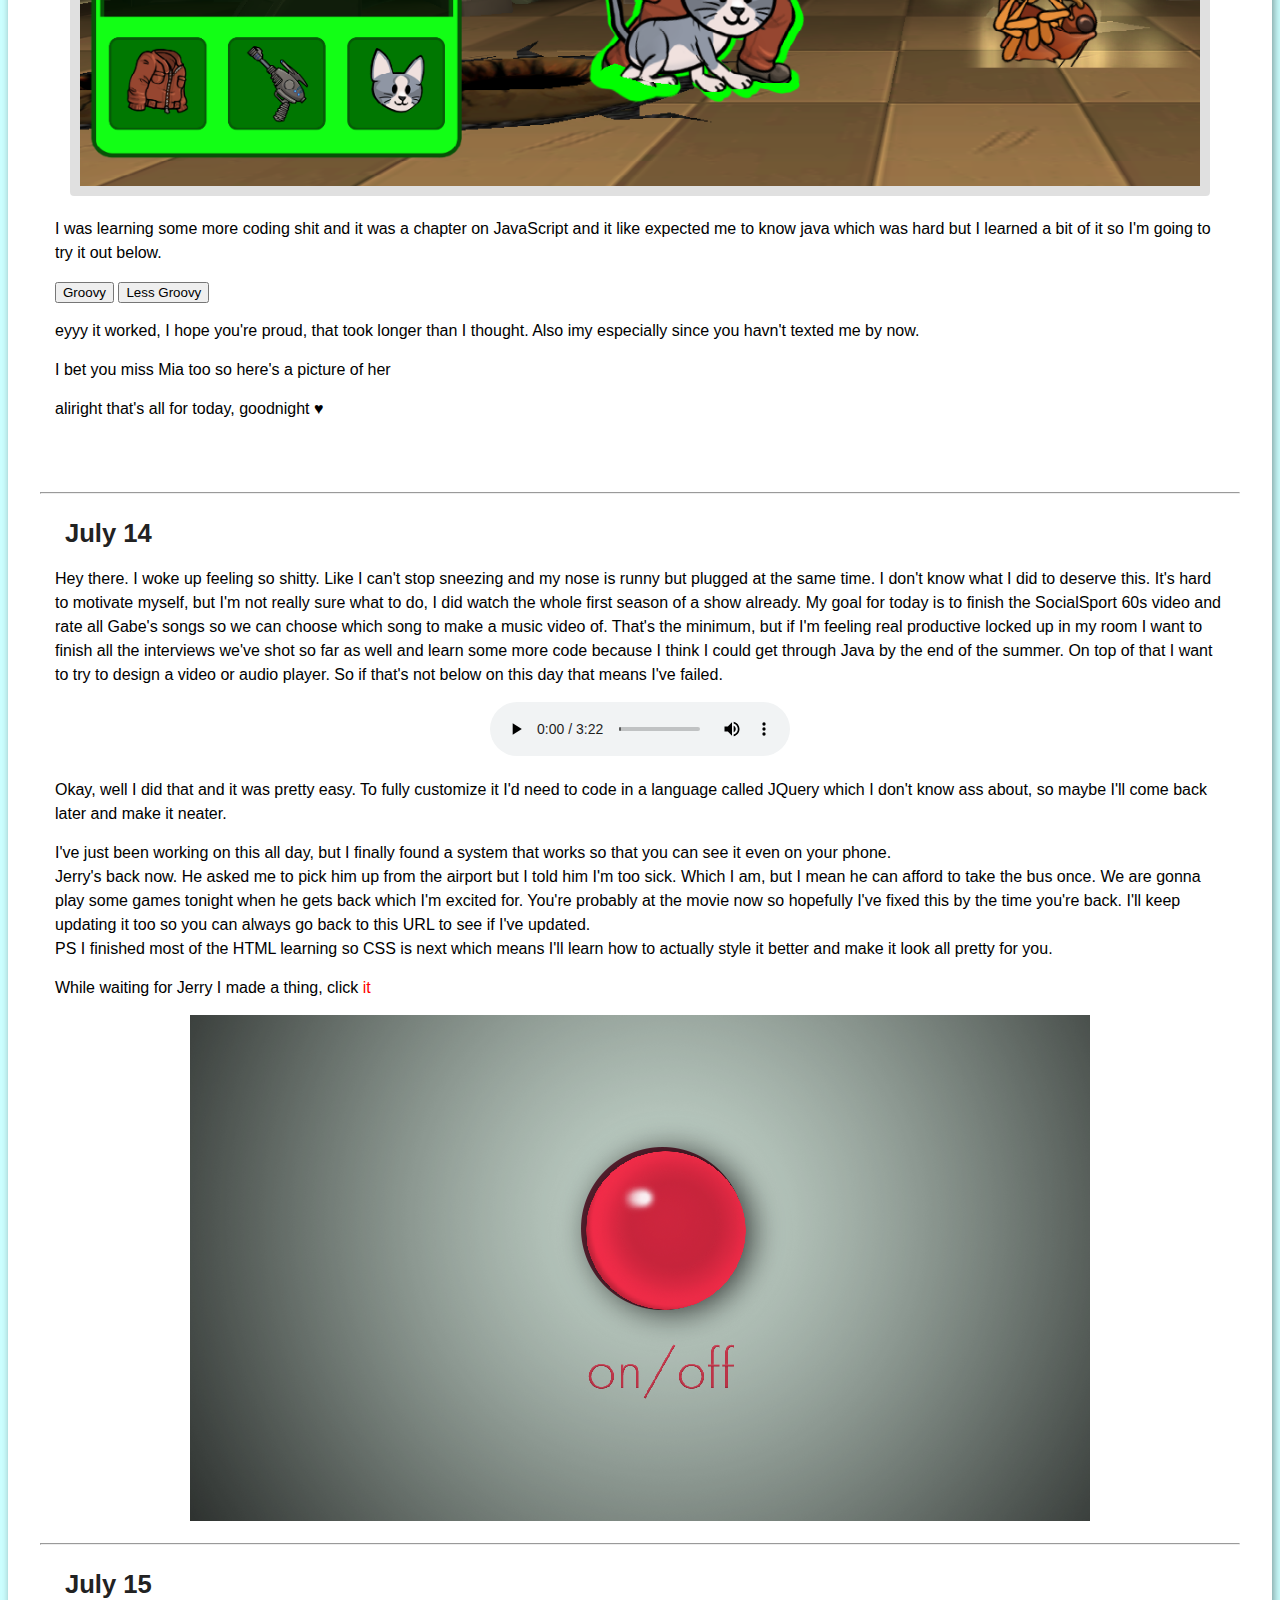
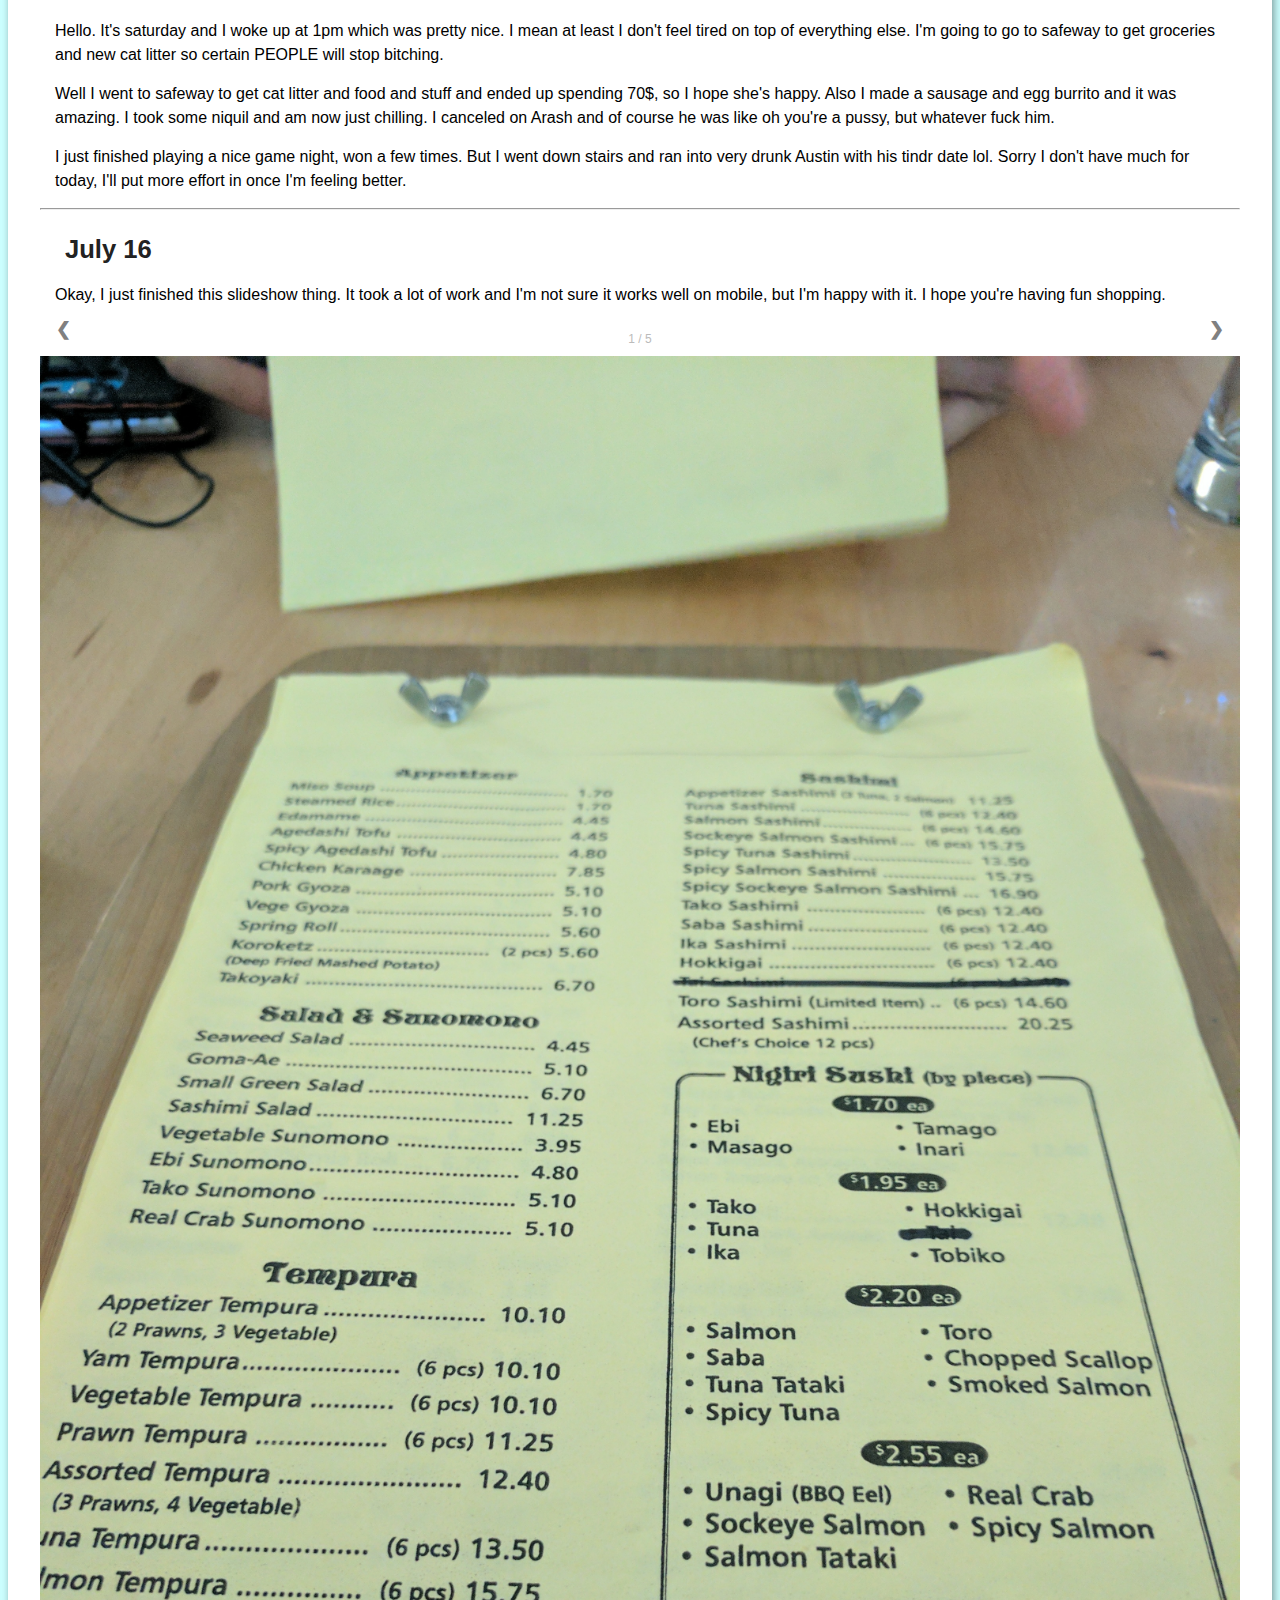
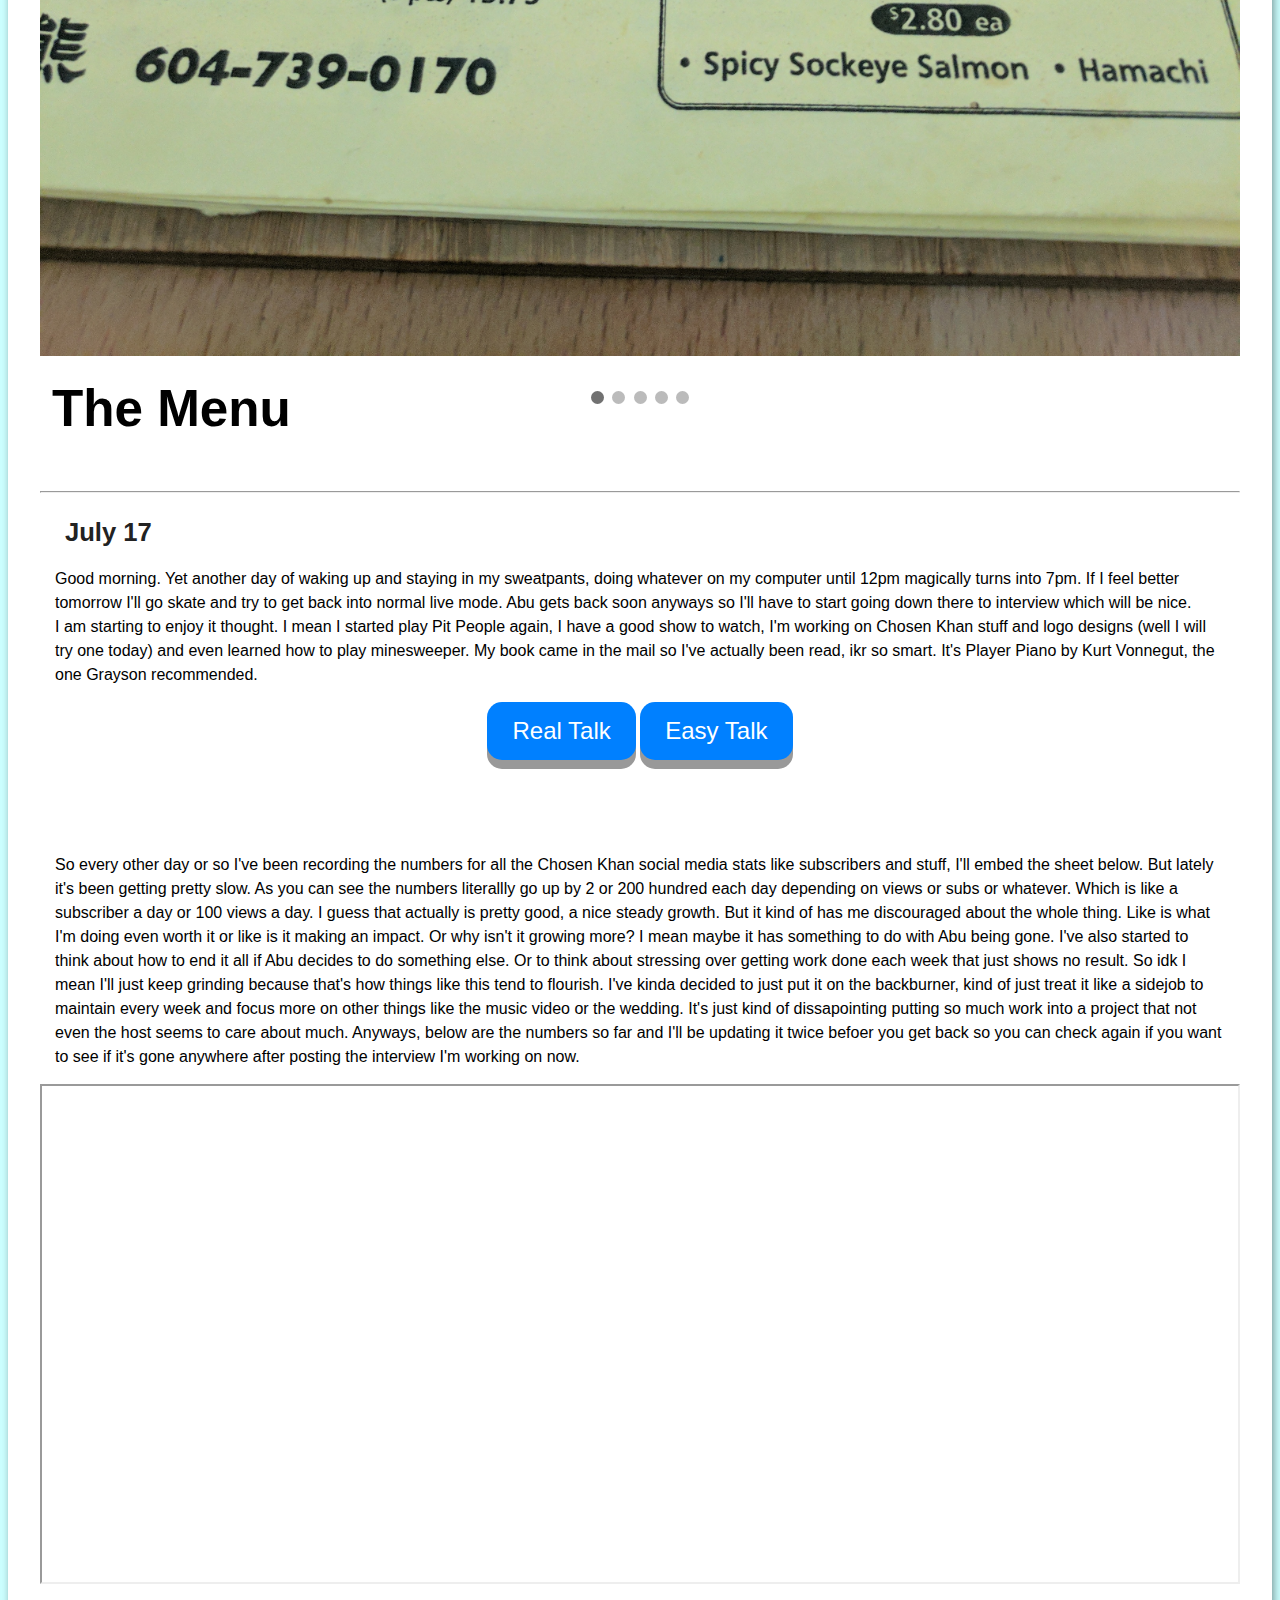
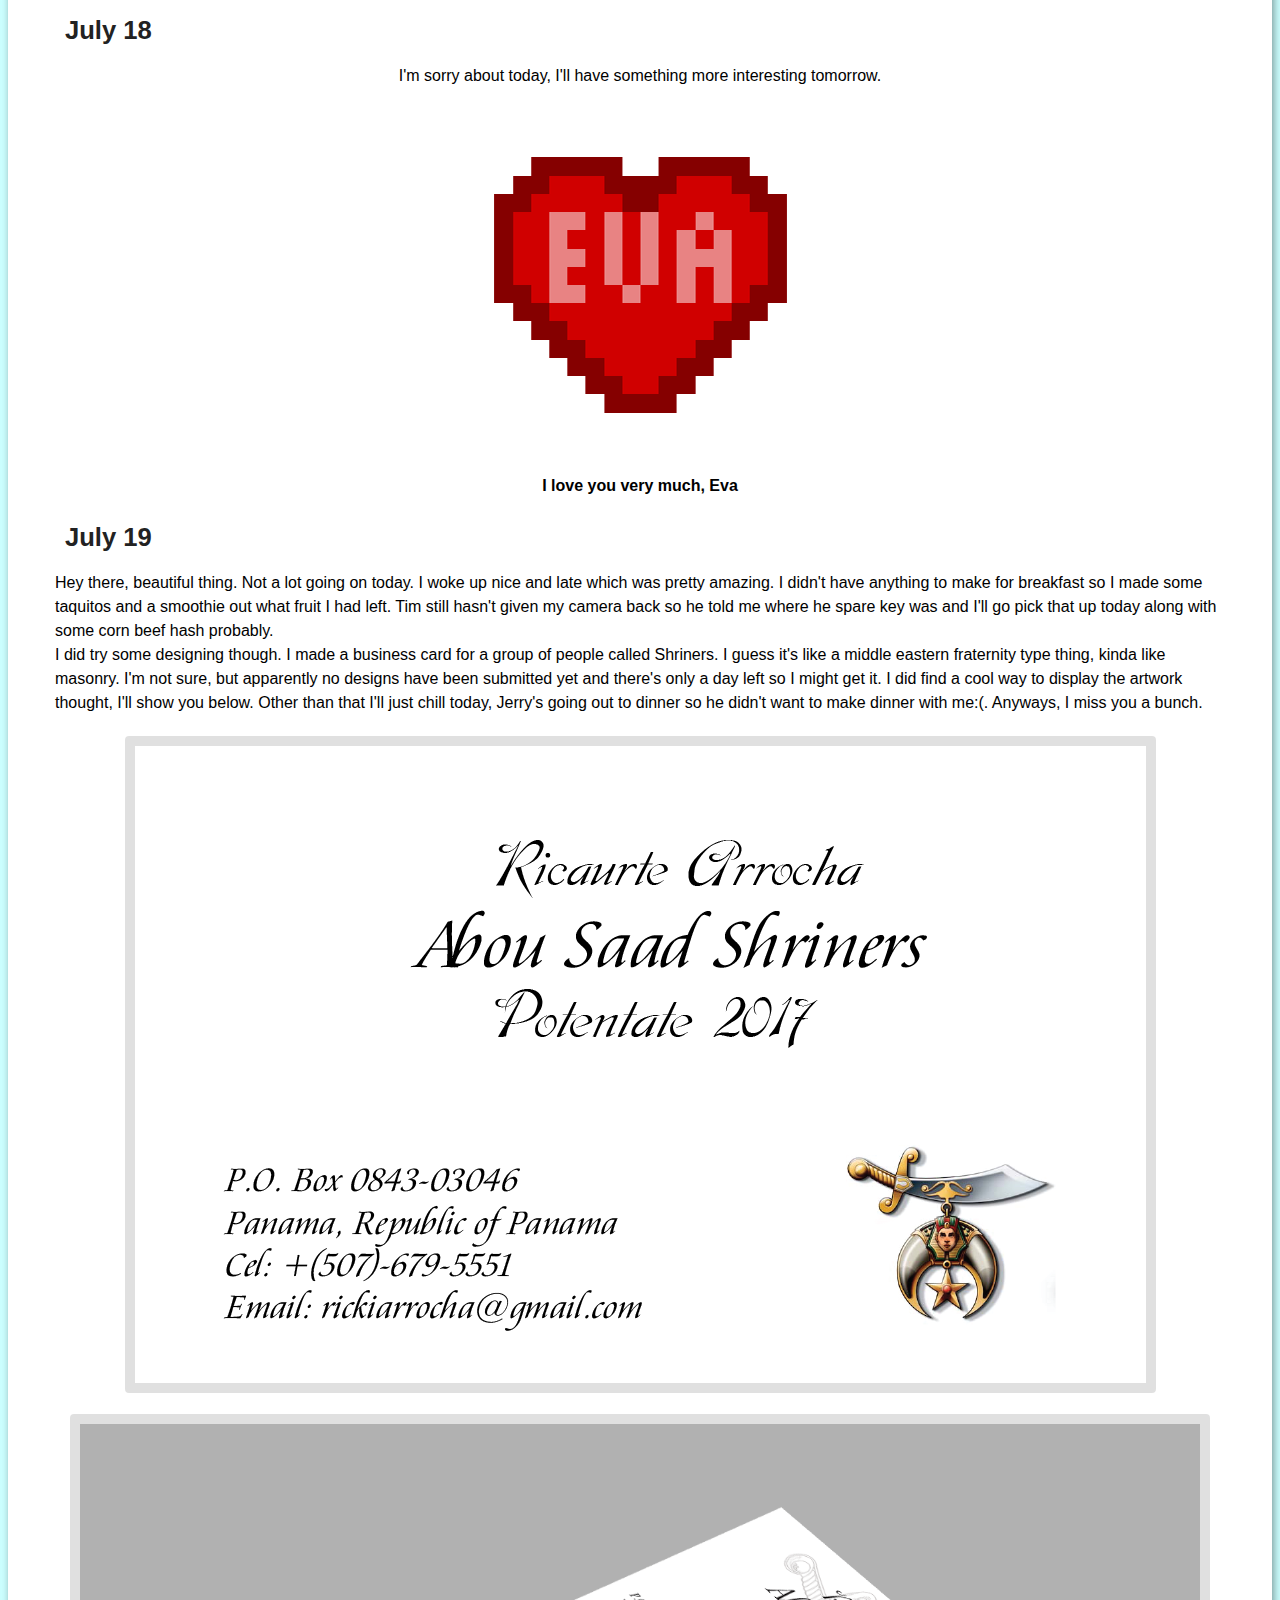
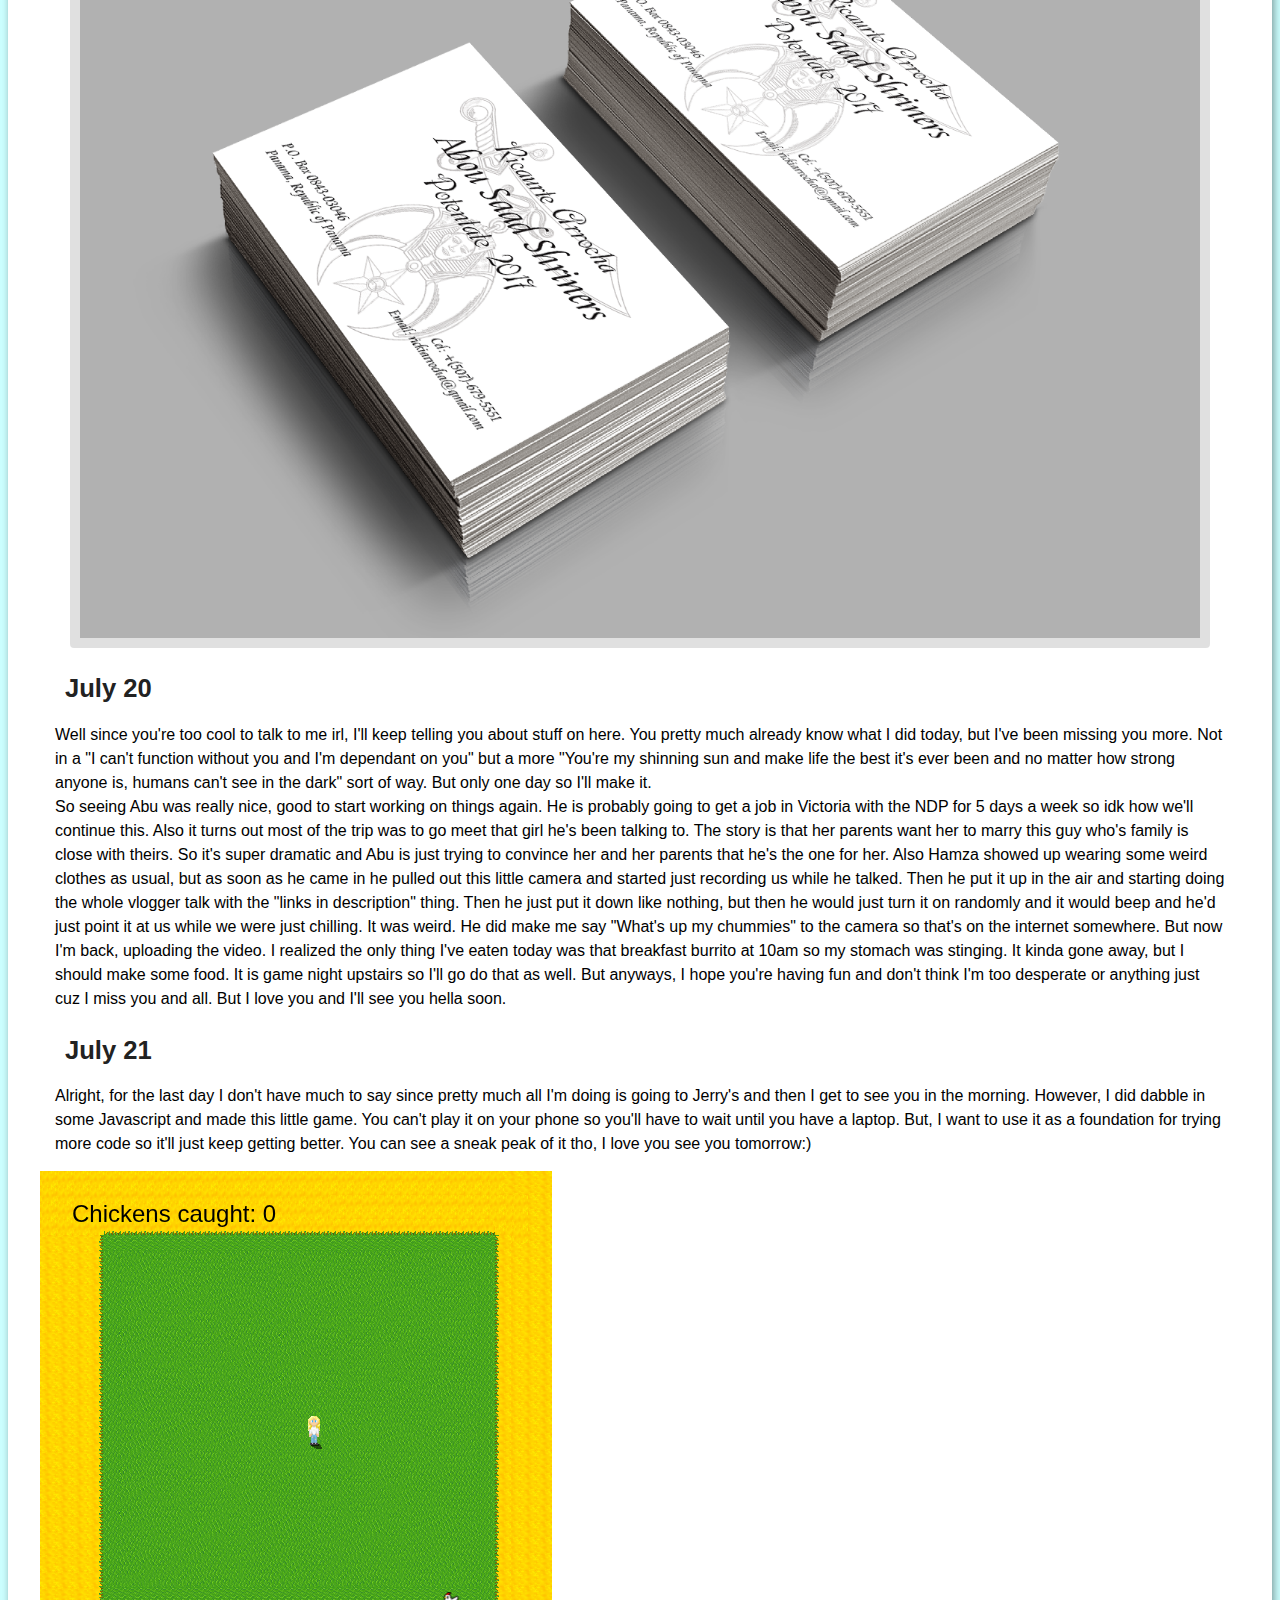
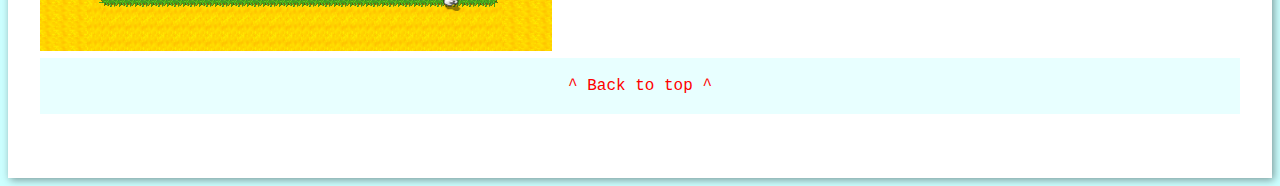
==== commit 4e11dce1: "added game" ====
--- a/index.html
+++ b/index.html
@@ -254,8 +254,19 @@
             <p>Well since you're too cool to talk to me irl, I'll keep telling you about stuff on here. You pretty much already know what I did today, but I've been missing you more. Not in a "I can't function without you and I'm dependant on you" but a more "You're my shinning sun and make life the best it's ever been and no matter how strong anyone is, humans can't see in the dark" sort of way. But only one day so I'll make it.<br>So seeing Abu was really nice, good to start working on things again. He is probably going to get a job in Victoria with the NDP for 5 days a week so idk how we'll continue this. Also it turns out most of the trip was to go meet that girl he's been talking to. The story is that her parents want her to marry this guy who's family is close with theirs. So it's super dramatic and Abu is just trying to convince her and her parents that he's the one for her. Also Hamza showed up wearing some weird clothes as usual, but as soon as he came in he pulled out this little camera and started just recording us while he talked. Then he put it up in the air and starting doing the whole vlogger talk with the "links in description" thing. Then he just put it down like nothing, but then he would just turn it on randomly and it would beep and he'd just point it at us while we were just chilling. It was weird. He did make me say "What's up my chummies" to the camera so that's on the internet somewhere. But now I'm back, uploading the video. I realized the only thing I've eaten today was that breakfast burrito at 10am so my stomach was stinging. It kinda gone away, but I should make some food. It is game night upstairs so I'll go do that as well. But anyways, I hope you're having fun and don't think I'm too desperate or anything just cuz I miss you and all. But I love you and I'll see you hella soon.
             </p>
         </div>
-        
-        
+        <div>
+            <h6 class="date_entry" id="july21">July 21</h6>
+            <p>Alright, for the last day I don't have much to say since pretty much all I'm doing is going to Jerry's and then I get to see you in the morning. However, I did dabble in some Javascript and made this little game. You can't play it on your phone so you'll have to wait until you have a laptop. But, I want to use it as a foundation for trying more code so it'll just keep getting better. You can see a sneak peak of it tho, I love you see you tomorrow:)</p>
+            <script>window.addEventListener("keydown", function(e) {
+            // space and arrow keys
+            if([32, 37, 38, 39, 40].indexOf(e.keyCode) > -1) {
+                    e.preventDefault();
+                }
+            }, false);</script>
+            
+            <script src="js/evebob.js"></script>
+           
+        </div>
         
         
         
